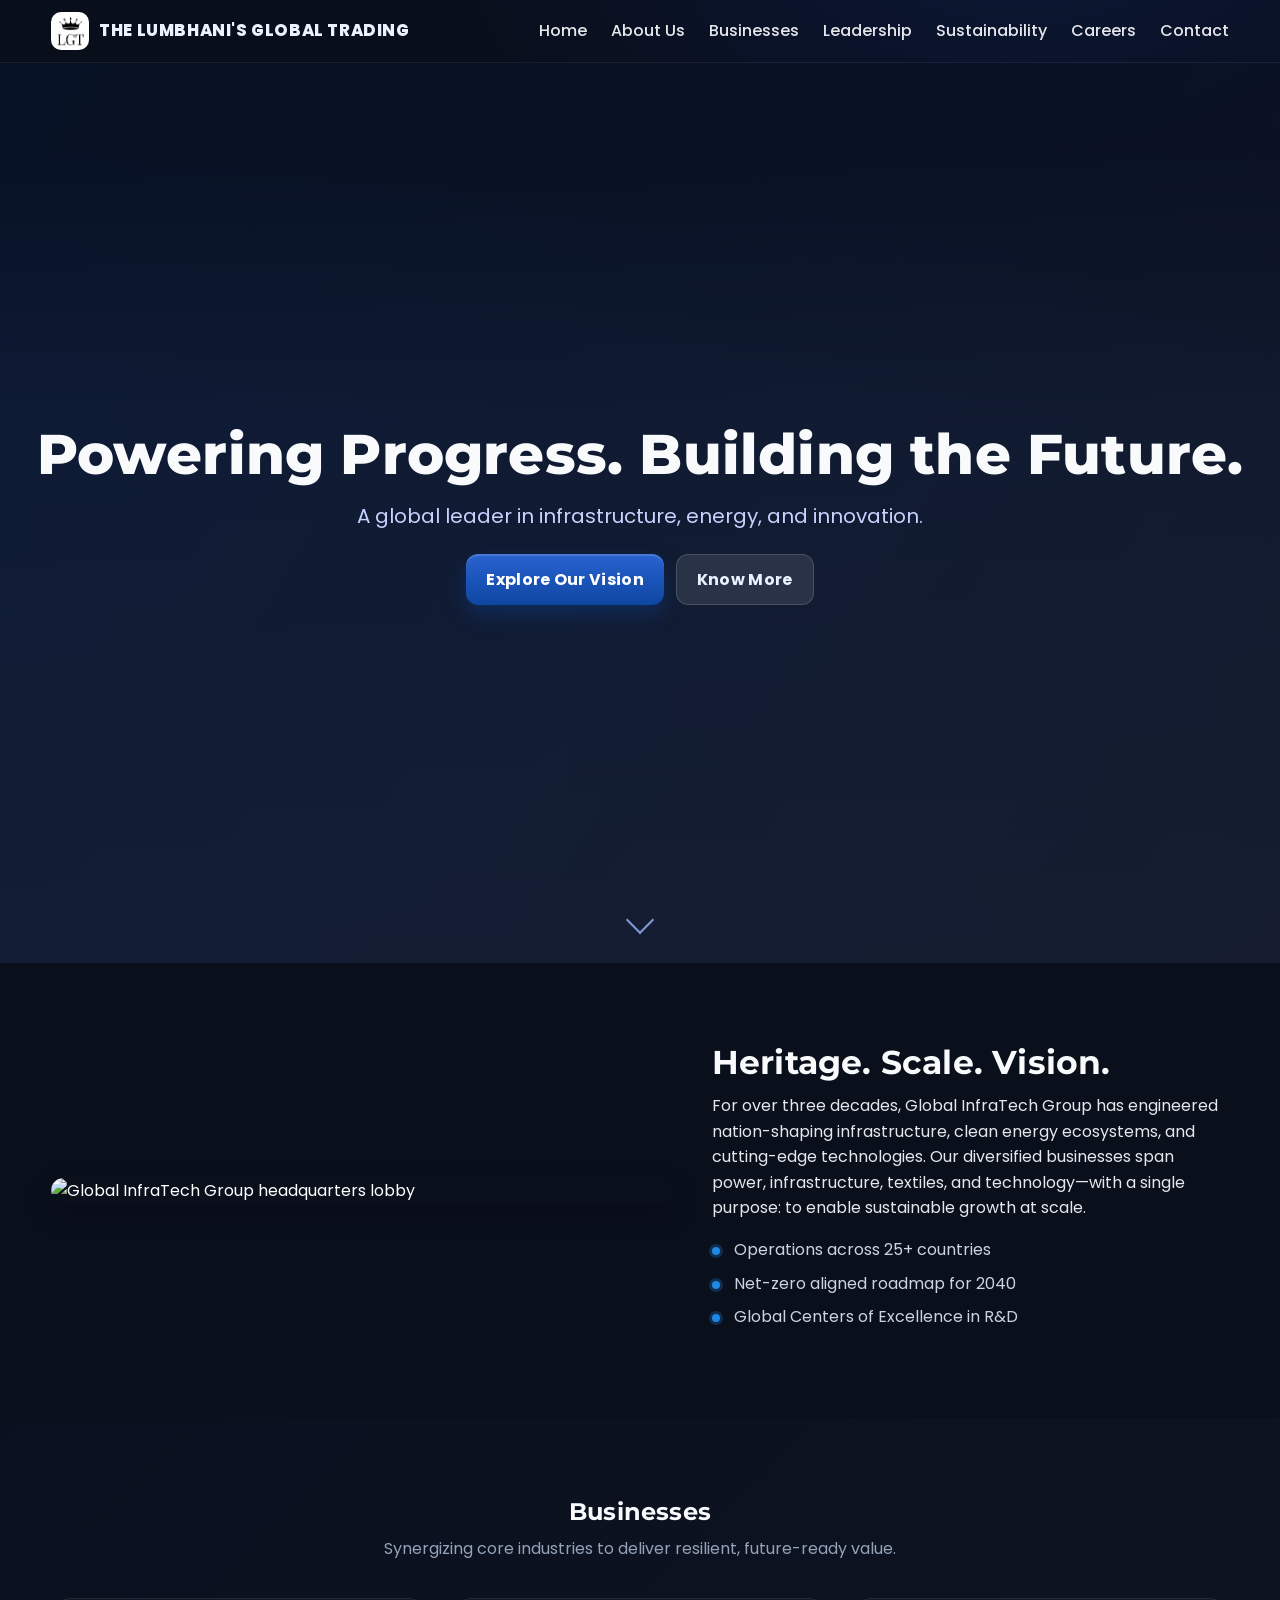
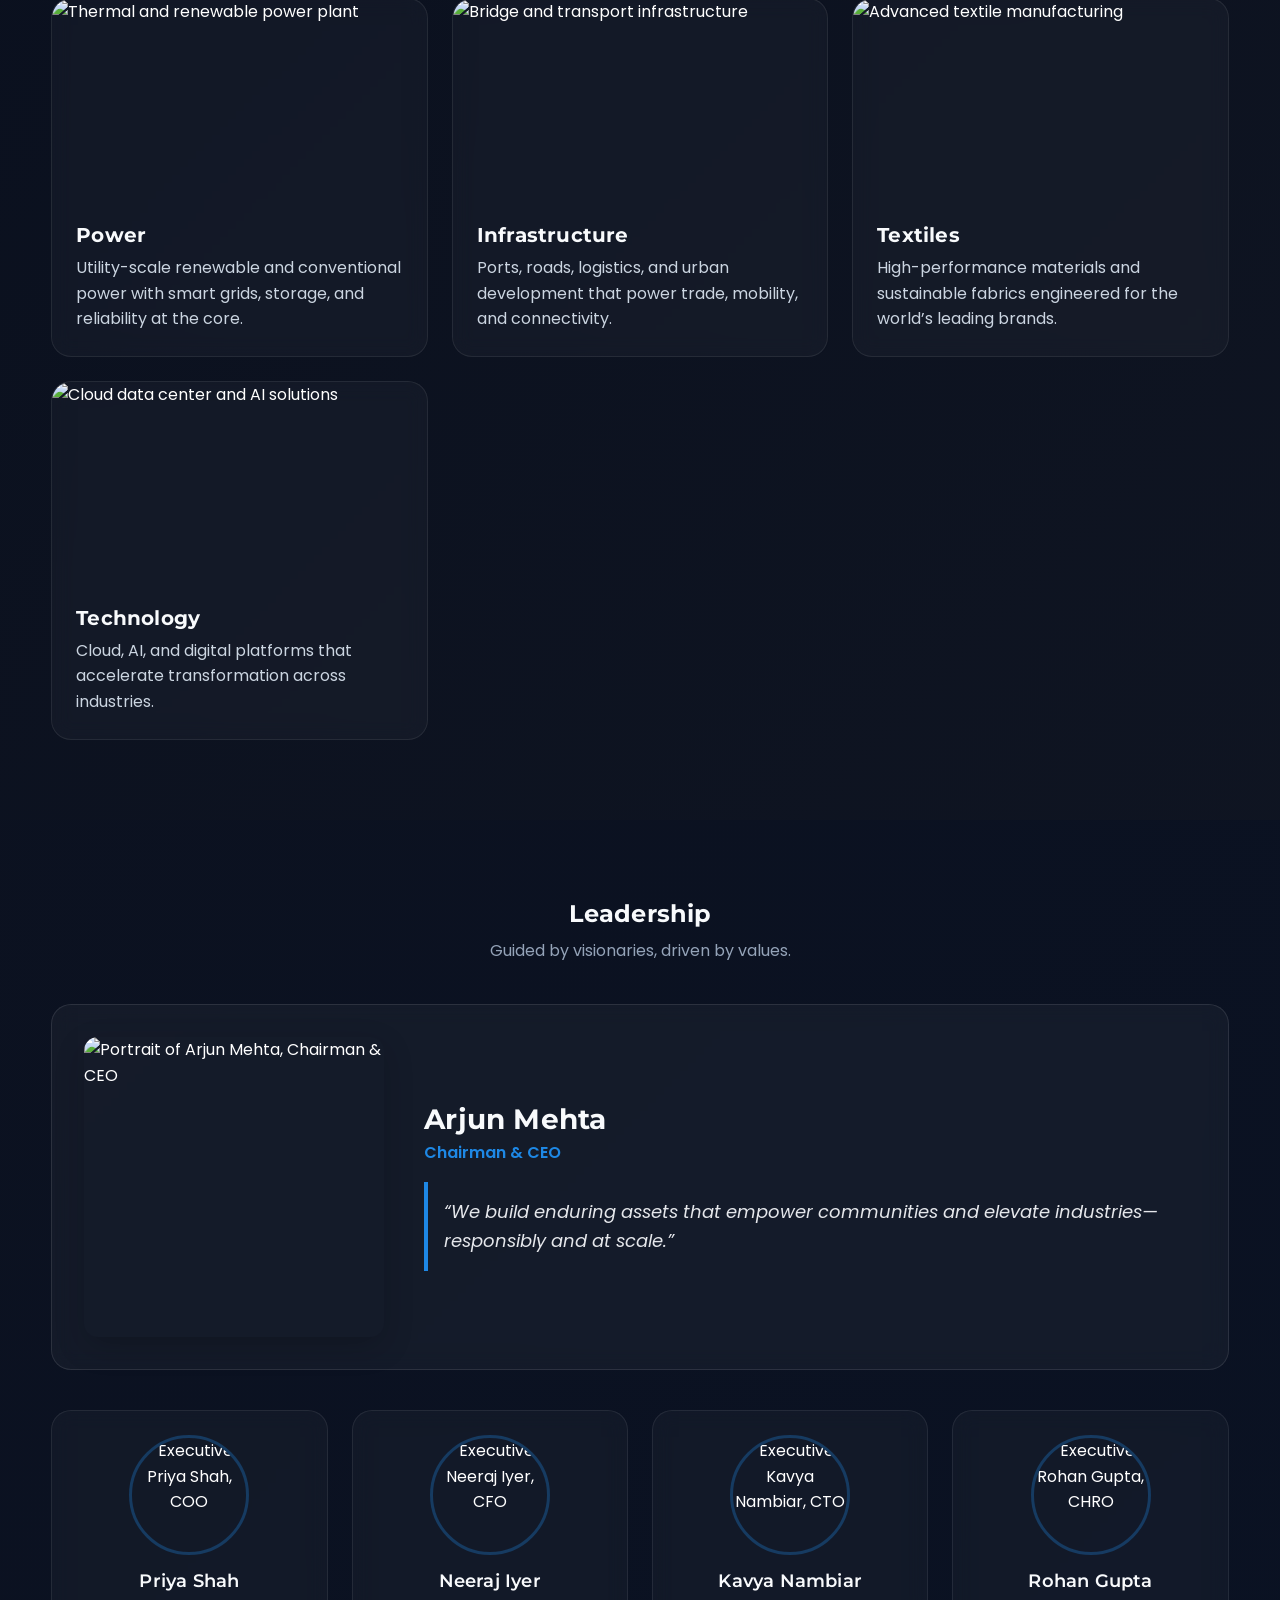
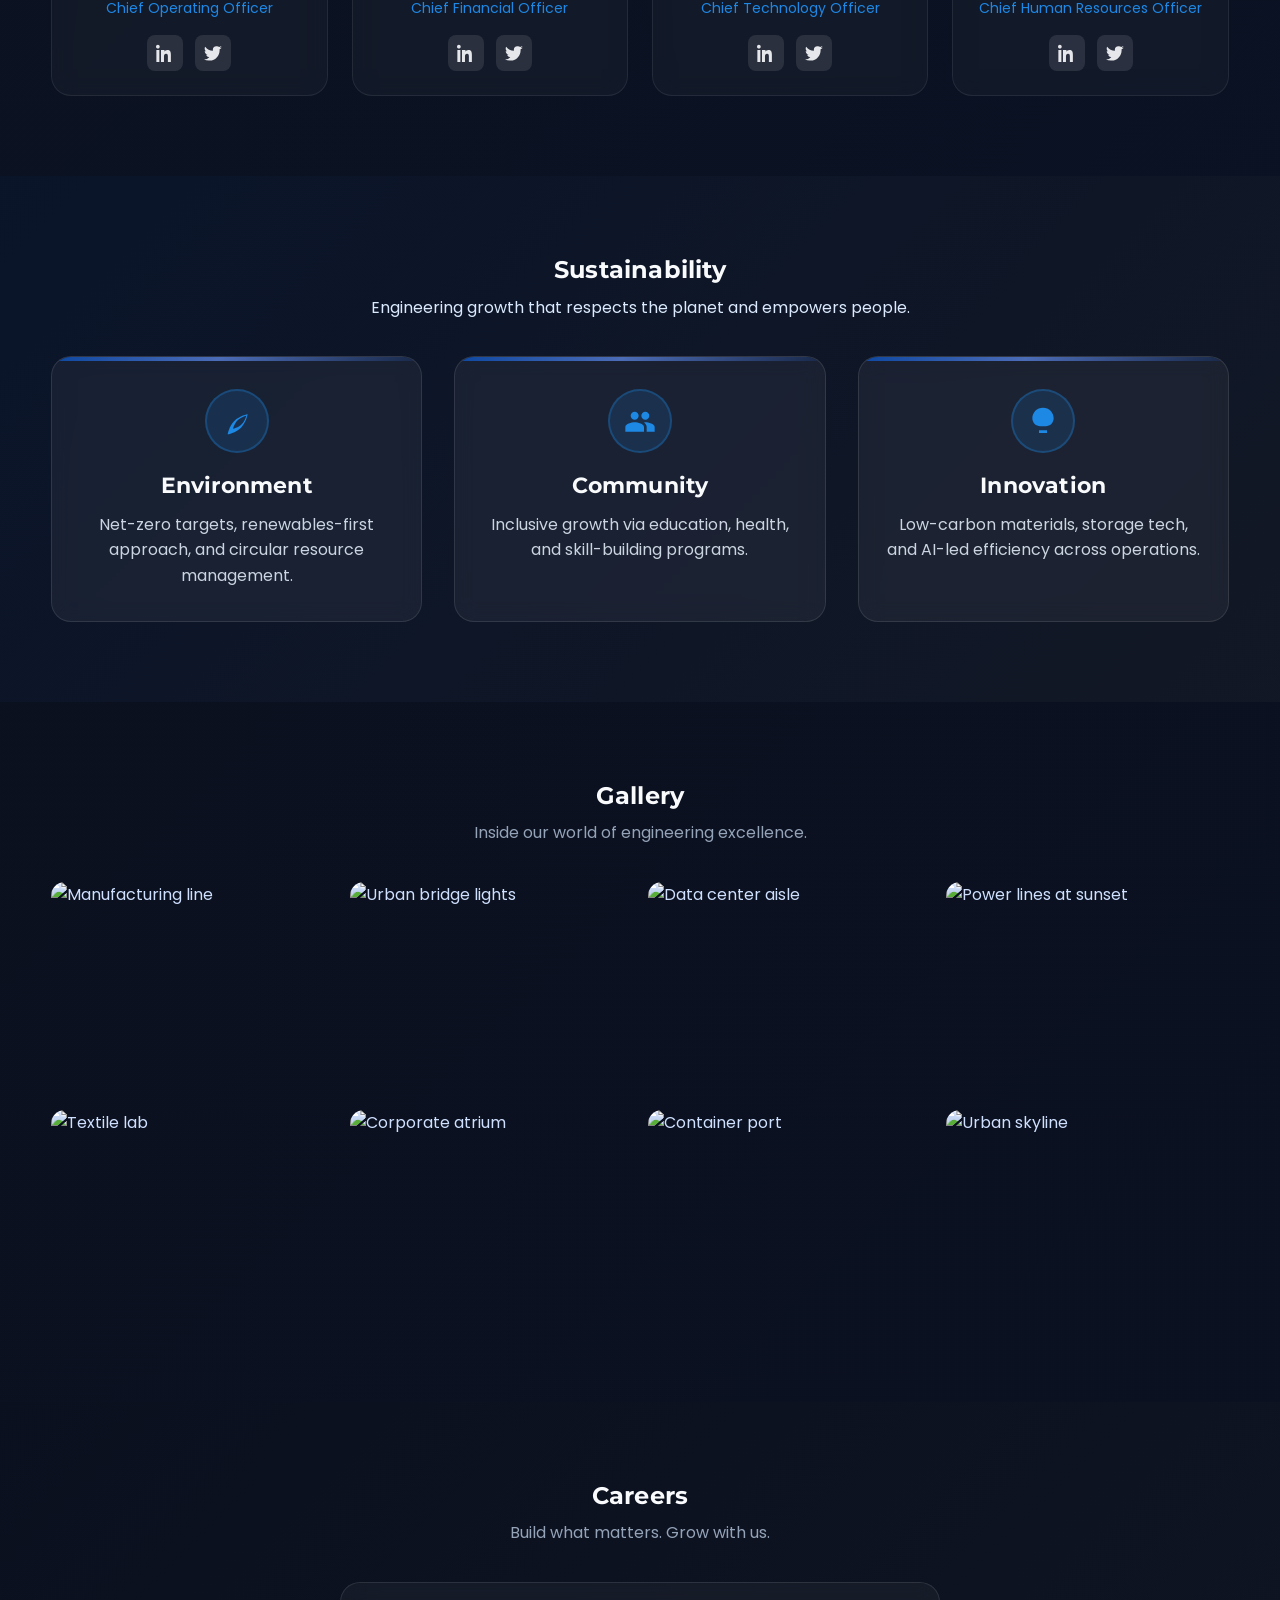
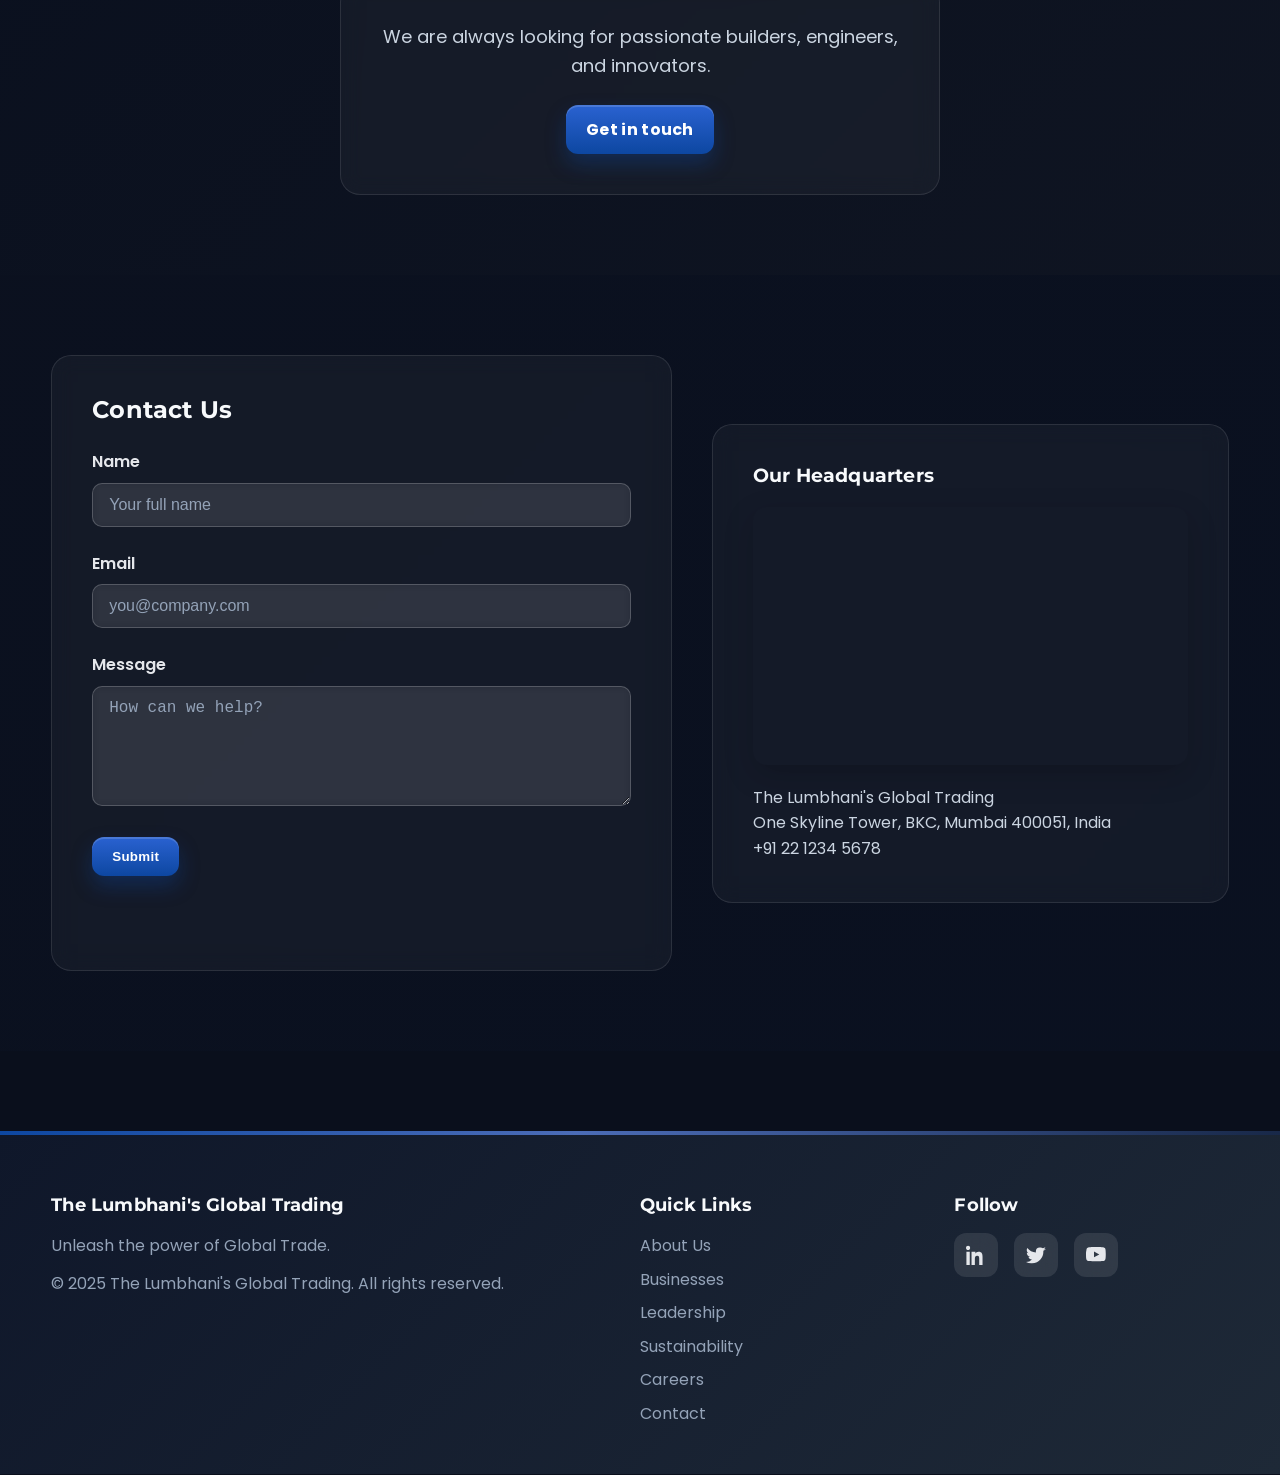
==== index.html @ 4dbe5778 "jatin" ====
<!DOCTYPE html>
<html lang="en">
<head>
  <!-- Meta & SEO -->
  <meta charset="utf-8" />
  <meta name="viewport" content="width=device-width,initial-scale=1" />
  <title>The Lumbhani's Global Trading | Unleash the power of Global Trade</title>
  <meta name="description" content="The Lumbhani's Global Trading is a leader in energy, textiles, and technology—powering progress and building the future with sustainable innovation." />
  <meta name="keywords" content="Energy, Power, Technology, Textiles, Sustainability, Leadership, Careers, Conglomerate" />
  <meta name="author" content="Global InfraTech Group" />
  <meta name="theme-color" content="#0d47a1" />
  <meta name="robots" content="index,follow" />

  <!-- Open Graph -->
  <meta property="og:title" content="Global InfraTech Group" />
  <meta property="og:description" content="A global leader in infrastructure, energy, and innovation." />
  <meta property="og:type" content="website" />
  <meta property="og:url" content="https://www.globalinfratech.example" />
  <meta property="og:image" content="https://images.unsplash.com/photo-1500530855697-b586d89ba3ee?auto=format&fit=crop&w=1400&q=80" />

  <!-- Twitter -->
  <meta name="twitter:card" content="summary_large_image" />
  <meta name="twitter:title" content="Global InfraTech Group" />
  <meta name="twitter:description" content="A global leader in infrastructure, energy, and innovation." />
  <meta name="twitter:image" content="https://images.unsplash.com/photo-1500530855697-b586d89ba3ee?auto=format&fit=crop&w=1400&q=80" />

  <link rel="canonical" href="https://www.globalinfratech.example" />

  <link rel="shortcut icon" href="favicon.jpg" type="image/jpg">

  <!-- Fonts -->
  <link rel="preconnect" href="https://fonts.googleapis.com" crossorigin />
  <link rel="preconnect" href="https://fonts.gstatic.com" crossorigin />
  <link href="https://fonts.googleapis.com/css2?family=Montserrat:wght@300;400;600;700;800&family=Poppins:wght@300;400;500;600&display=swap" rel="stylesheet" />

  <!-- AOS (Animate On Scroll) -->
  <link href="https://unpkg.com/aos@2.3.4/dist/aos.css" rel="stylesheet" />

  <!-- Styles -->
  <link rel="stylesheet" href="styles.css" />
</head>

<body>
  <!-- Skip link for accessibility -->
  <a class="skip-link" href="#main">Skip to main content</a>

  <!-- Preloader -->
  <div id="preloader" aria-hidden="true" role="status">
    <div class="spinner" aria-label="Loading"></div>
    <p class="loading-text">Preparing your experience...</p>
  </div>

  <!-- Header / Navbar -->
  <header id="header" class="site-header" aria-label="Primary">
    <div class="nav-container">
      <a href="#home" class="brand" aria-label="Global InfraTech Group Home">
        <img src="favicon.jpg" alt="LGT" class="brand-logo" aria-hidden="true" />
        <span class="brand-text">The Lumbhani's Global Trading</span>
      </a>

      <button id="navToggle" class="nav-toggle" aria-label="Open navigation" aria-controls="primaryNav" aria-expanded="false">
        <span class="bar" aria-hidden="true"></span>
        <span class="bar" aria-hidden="true"></span>
        <span class="bar" aria-hidden="true"></span>
      </button>

      <nav id="primaryNav" class="nav-links" role="navigation" aria-label="Primary navigation">
        <a href="#home" aria-current="page">Home</a>
        <a href="#about">About Us</a>
        <a href="#businesses">Businesses</a>
        <a href="#leadership">Leadership</a>
        <a href="#sustainability">Sustainability</a>
        <a href="#careers">Careers</a>
        <a href="#contact">Contact</a>
      </nav>
    </div>
  </header>

  <main id="main">
    <!-- Hero Section -->
    <section id="home" class="section hero" aria-label="Hero">
      <div class="hero-media" data-parallax data-parallax-speed="0.2">
        <!-- Background video with poster fallback -->
        <video class="hero-video" autoplay muted loop playsinline preload="metadata" poster="https://images.unsplash.com/photo-1500530855697-b586d89ba3ee?auto=format&fit=crop&w=1600&q=80">
          <source src="https://assets.mixkit.co/videos/download/mixkit-industrial-area-on-the-river-4671.mp4" type="video/mp4" />
          <!-- Fallback image if video not supported -->
          <img src="https://images.unsplash.com/photo-1500530855697-b586d89ba3ee?auto=format&fit=crop&w=1600&q=80" alt="Modern industrial infrastructure" />
        </video>
        <div class="overlay-gradient" aria-hidden="true"></div>
      </div>
      <div class="hero-content" data-aos="fade-up" data-aos-duration="900" data-aos-delay="150">
        <h1>Powering Progress. Building the Future.</h1>
        <p>A global leader in infrastructure, energy, and innovation.</p>
        <div class="cta-group">
          <a href="#about" class="btn btn-primary">Explore Our Vision</a>
          <a href="#businesses" class="btn btn-ghost">Know More</a>
        </div>
      </div>
      <button class="scroll-indicator" aria-label="Scroll to About" onclick="document.querySelector('#about').scrollIntoView({behavior:'smooth'})">
        <span class="chevron" aria-hidden="true"></span>
      </button>
    </section>

    <!-- About Section -->
    <section id="about" class="section about">
      <div class="container two-col">
        <div class="about-media" data-aos="fade-right" data-aos-duration="800">
          <img src="https://images.unsplash.com/photo-1520607162513-77705c0f0d4a?auto=format&fit=crop&w=1400&q=80" alt="Global InfraTech Group headquarters lobby" loading="lazy" decoding="async" />
        </div>
        <div class="about-content" data-aos="fade-left" data-aos-duration="800">
          <h2>Heritage. Scale. Vision.</h2>
          <p>
            For over three decades, Global InfraTech Group has engineered nation-shaping infrastructure, clean energy ecosystems, and cutting-edge technologies. Our diversified businesses span power, infrastructure, textiles, and technology—with a single purpose: to enable sustainable growth at scale.
          </p>
          <ul class="about-highlights">
            <li>Operations across 25+ countries</li>
            <li>Net-zero aligned roadmap for 2040</li>
            <li>Global Centers of Excellence in R&D</li>
          </ul>
        </div>
      </div>
    </section>

    <!-- Businesses Section -->
    <section id="businesses" class="section businesses">
      <div class="container">
        <div class="section-header" data-aos="fade-up">
          <h2>Businesses</h2>
          <p>Synergizing core industries to deliver resilient, future-ready value.</p>
        </div>

        <div class="cards">
          <!-- Power -->
          <article class="card" data-aos="fade-up" data-aos-delay="50">
            <img src="https://images.unsplash.com/photo-1509395176047-4a66953fd231?auto=format&fit=crop&w=900&q=80" alt="Thermal and renewable power plant" loading="lazy" decoding="async" />
            <div class="card-content">
              <h3>Power</h3>
              <p>Utility-scale renewable and conventional power with smart grids, storage, and reliability at the core.</p>
            </div>
          </article>

          <!-- Infrastructure -->
          <article class="card" data-aos="fade-up" data-aos-delay="100">
            <img src="https://images.unsplash.com/photo-1500530855697-b586d89ba3ee?auto=format&fit=crop&w=900&q=80" alt="Bridge and transport infrastructure" loading="lazy" decoding="async" />
            <div class="card-content">
              <h3>Infrastructure</h3>
              <p>Ports, roads, logistics, and urban development that power trade, mobility, and connectivity.</p>
            </div>
          </article>

          <!-- Textiles -->
          <article class="card" data-aos="fade-up" data-aos-delay="150">
            <img src="https://images.unsplash.com/photo-1512436991641-6745cdb1723f?auto=format&fit=crop&w=900&q=80" alt="Advanced textile manufacturing" loading="lazy" decoding="async" />
            <div class="card-content">
              <h3>Textiles</h3>
              <p>High-performance materials and sustainable fabrics engineered for the world’s leading brands.</p>
            </div>
          </article>

          <!-- Technology -->
          <article class="card" data-aos="fade-up" data-aos-delay="200">
            <img src="https://images.unsplash.com/photo-1518779578993-ec3579fee39f?auto=format&fit=crop&w=900&q=80" alt="Cloud data center and AI solutions" loading="lazy" decoding="async" />
            <div class="card-content">
              <h3>Technology</h3>
              <p>Cloud, AI, and digital platforms that accelerate transformation across industries.</p>
            </div>
          </article>
        </div>
      </div>
    </section>

    <!-- Leadership Section -->
    <section id="leadership" class="section leadership">
      <div class="container">
        <div class="section-header" data-aos="fade-up">
          <h2>Leadership</h2>
          <p>Guided by visionaries, driven by values.</p>
        </div>

        <div class="ceo" data-aos="fade-up" data-aos-duration="900">
          <img src="https://images.unsplash.com/photo-1607746882042-944635dfe10e?auto=format&fit=crop&w=900&q=80" alt="Portrait of Arjun Mehta, Chairman & CEO" loading="lazy" decoding="async" />
          <div class="ceo-content">
            <h3>Arjun Mehta</h3>
            <p class="title">Chairman & CEO</p>
            <blockquote>“We build enduring assets that empower communities and elevate industries—responsibly and at scale.”</blockquote>
          </div>
        </div>

        <div class="executives">
          <!-- Executive cards -->
          <div class="exec" data-aos="zoom-in" data-aos-delay="50">
            <img src="https://images.unsplash.com/photo-1544006659-f0b21884ce1d?auto=format&fit=crop&w=600&q=80" alt="Executive: Priya Shah, COO" loading="lazy" decoding="async" />
            <h4>Priya Shah</h4>
            <p>Chief Operating Officer</p>
            <div class="exec-social">
              <a href="#" aria-label="LinkedIn of Priya Shah" title="LinkedIn">
                <svg viewBox="0 0 24 24" aria-hidden="true"><path d="M4.98 3.5C4.98 4.88 3.87 6 2.5 6S0 4.88 0 3.5 1.12 1 2.5 1s2.48 1.12 2.48 2.5zM.5 8h4V24h-4V8zm7 0h3.8v2.2h.05c.53-1 1.82-2.2 3.75-2.2 4 0 4.74 2.63 4.74 6V24h-4v-7.1c0-1.7 0-3.9-2.4-3.9-2.4 0-2.8 1.9-2.8 3.8V24h-4V8z"></path></svg>
              </a>
              <a href="#" aria-label="Twitter of Priya Shah" title="Twitter">
                <svg viewBox="0 0 24 24" aria-hidden="true"><path d="M24 4.6a9.7 9.7 0 0 1-2.8.8 4.8 4.8 0 0 0 2.1-2.6 9.6 9.6 0 0 1-3 1.2A4.8 4.8 0 0 0 16.6 3a4.8 4.8 0 0 0-4.8 4.8c0 .4 0 .8.1 1.1A13.5 13.5 0 0 1 1.6 3.6a4.8 4.8 0 0 0-.7 2.4c0 1.7.9 3.1 2.2 4a4.8 4.8 0 0 1-2.1-.6v.1c0 2.3 1.7 4.2 3.8 4.6a4.8 4.8 0 0 1-2.1.1 4.8 4.8 0 0 0 4.4 3.3A9.6 9.6 0 0 1 0 20.5 13.6 13.6 0 0 0 7.3 22c8.7 0 13.5-7.2 13.5-13.5V7A9.5 9.5 0 0 0 24 4.6z"></path></svg>
              </a>
            </div>
          </div>

          <div class="exec" data-aos="zoom-in" data-aos-delay="100">
            <img src="https://images.unsplash.com/photo-1544723795-3fb6469f5b39?auto=format&fit=crop&w=600&q=80" alt="Executive: Neeraj Iyer, CFO" loading="lazy" decoding="async" />
            <h4>Neeraj Iyer</h4>
            <p>Chief Financial Officer</p>
            <div class="exec-social">
              <a href="#" aria-label="LinkedIn of Neeraj Iyer" title="LinkedIn">
                <svg viewBox="0 0 24 24" aria-hidden="true"><path d="M4.98 3.5C4.98 4.88 3.87 6 2.5 6S0 4.88 0 3.5 1.12 1 2.5 1s2.48 1.12 2.48 2.5zM.5 8h4V24h-4V8zm7 0h3.8v2.2h.05c.53-1 1.82-2.2 3.75-2.2 4 0 4.74 2.63 4.74 6V24h-4v-7.1c0-1.7 0-3.9-2.4-3.9-2.4 0-2.8 1.9-2.8 3.8V24h-4V8z"></path></svg>
              </a>
              <a href="#" aria-label="Twitter of Neeraj Iyer" title="Twitter">
                <svg viewBox="0 0 24 24" aria-hidden="true"><path d="M24 4.6a9.7 9.7 0 0 1-2.8.8 4.8 4.8 0 0 0 2.1-2.6 9.6 9.6 0 0 1-3 1.2A4.8 4.8 0 0 0 16.6 3a4.8 4.8 0 0 0-4.8 4.8c0 .4 0 .8.1 1.1A13.5 13.5 0 0 1 1.6 3.6a4.8 4.8 0 0 0-.7 2.4c0 1.7.9 3.1 2.2 4a4.8 4.8 0 0 1-2.1-.6v.1c0 2.3 1.7 4.2 3.8 4.6a4.8 4.8 0 0 1-2.1.1 4.8 4.8 0 0 0 4.4 3.3A9.6 9.6 0 0 1 0 20.5 13.6 13.6 0 0 0 7.3 22c8.7 0 13.5-7.2 13.5-13.5V7A9.5 9.5 0 0 0 24 4.6z"></path></svg>
              </a>
            </div>
          </div>

          <div class="exec" data-aos="zoom-in" data-aos-delay="150">
            <img src="https://images.unsplash.com/photo-1547425260-76bcadfb4f2c?auto=format&fit=crop&w=600&q=80" alt="Executive: Kavya Nambiar, CTO" loading="lazy" decoding="async" />
            <h4>Kavya Nambiar</h4>
            <p>Chief Technology Officer</p>
            <div class="exec-social">
              <a href="#" aria-label="LinkedIn of Kavya Nambiar" title="LinkedIn">
                <svg viewBox="0 0 24 24" aria-hidden="true"><path d="M4.98 3.5C4.98 4.88 3.87 6 2.5 6S0 4.88 0 3.5 1.12 1 2.5 1s2.48 1.12 2.48 2.5zM.5 8h4V24h-4V8zm7 0h3.8v2.2h.05c.53-1 1.82-2.2 3.75-2.2 4 0 4.74 2.63 4.74 6V24h-4v-7.1c0-1.7 0-3.9-2.4-3.9-2.4 0-2.8 1.9-2.8 3.8V24h-4V8z"></path></svg>
              </a>
              <a href="#" aria-label="Twitter of Kavya Nambiar" title="Twitter">
                <svg viewBox="0 0 24 24" aria-hidden="true"><path d="M24 4.6a9.7 9.7 0 0 1-2.8.8 4.8 4.8 0 0 0 2.1-2.6 9.6 9.6 0 0 1-3 1.2A4.8 4.8 0 0 0 16.6 3a4.8 4.8 0 0 0-4.8 4.8c0 .4 0 .8.1 1.1A13.5 13.5 0 0 1 1.6 3.6a4.8 4.8 0 0 0-.7 2.4c0 1.7.9 3.1 2.2 4a4.8 4.8 0 0 1-2.1-.6v.1c0 2.3 1.7 4.2 3.8 4.6a4.8 4.8 0 0 1-2.1.1 4.8 4.8 0 0 0 4.4 3.3A9.6 9.6 0 0 1 0 20.5 13.6 13.6 0 0 0 7.3 22c8.7 0 13.5-7.2 13.5-13.5V7A9.5 9.5 0 0 0 24 4.6z"></path></svg>
              </a>
            </div>
          </div>

          <div class="exec" data-aos="zoom-in" data-aos-delay="200">
            <img src="https://images.unsplash.com/photo-1544723795-3fb6469f5b39?auto=format&fit=crop&w=600&q=80" alt="Executive: Rohan Gupta, CHRO" loading="lazy" decoding="async" />
            <h4>Rohan Gupta</h4>
            <p>Chief Human Resources Officer</p>
            <div class="exec-social">
              <a href="#" aria-label="LinkedIn of Rohan Gupta" title="LinkedIn">
                <svg viewBox="0 0 24 24" aria-hidden="true"><path d="M4.98 3.5C4.98 4.88 3.87 6 2.5 6S0 4.88 0 3.5 1.12 1 2.5 1s2.48 1.12 2.48 2.5zM.5 8h4V24h-4V8zm7 0h3.8v2.2h.05c.53-1 1.82-2.2 3.75-2.2 4 0 4.74 2.63 4.74 6V24h-4v-7.1c0-1.7 0-3.9-2.4-3.9-2.4 0-2.8 1.9-2.8 3.8V24h-4V8z"></path></svg>
              </a>
              <a href="#" aria-label="Twitter of Rohan Gupta" title="Twitter">
                <svg viewBox="0 0 24 24" aria-hidden="true"><path d="M24 4.6a9.7 9.7 0 0 1-2.8.8 4.8 4.8 0 0 0 2.1-2.6 9.6 9.6 0 0 1-3 1.2A4.8 4.8 0 0 0 16.6 3a4.8 4.8 0 0 0-4.8 4.8c0 .4 0 .8.1 1.1A13.5 13.5 0 0 1 1.6 3.6a4.8 4.8 0 0 0-.7 2.4c0 1.7.9 3.1 2.2 4a4.8 4.8 0 0 1-2.1-.6v.1c0 2.3 1.7 4.2 3.8 4.6a4.8 4.8 0 0 1-2.1.1 4.8 4.8 0 0 0 4.4 3.3A9.6 9.6 0 0 1 0 20.5 13.6 13.6 0 0 0 7.3 22c8.7 0 13.5-7.2 13.5-13.5V7A9.5 9.5 0 0 0 24 4.6z"></path></svg>
              </a>
            </div>
          </div>
        </div>
      </div>
    </section>

    <!-- Sustainability Section -->
    <section id="sustainability" class="section sustainability" aria-labelledby="sustainabilityTitle">
      <div class="container">
        <div class="section-header light" data-aos="fade-up">
          <h2 id="sustainabilityTitle">Sustainability</h2>
          <p>Engineering growth that respects the planet and empowers people.</p>
        </div>

        <div class="sust-grid">
          <div class="sust-item" data-aos="fade-up" data-aos-delay="50">
            <div class="icon" aria-hidden="true">
              <!-- Leaf icon -->
              <svg viewBox="0 0 24 24"><path d="M5 22s6-1 10-5 5-10 5-10-6 1-10 5-5 10-5 10zm7.5-10.5c2.5-2.5 6.5-3.5 6.5-3.5s-1 4-3.5 6.5-6.5 3.5-6.5 3.5 1-4 3.5-6.5z"/></svg>
            </div>
            <h3>Environment</h3>
            <p>Net-zero targets, renewables-first approach, and circular resource management.</p>
          </div>

          <div class="sust-item" data-aos="fade-up" data-aos-delay="100">
            <div class="icon" aria-hidden="true">
              <!-- Community icon -->
              <svg viewBox="0 0 24 24"><path d="M16 11c1.66 0 2.99-1.34 2.99-3S17.66 5 16 5s-3 1.34-3 3 1.34 3 3 3zm-8 0c1.66 0 2.99-1.34 2.99-3S9.66 5 8 5 5 6.34 5 8s1.34 3 3 3zm0 2c-2.33 0-7 1.17-7 3.5V20h14v-3.5C15 14.17 10.33 13 8 13zm8 0c-.29 0-.62.02-.97.05 1.16.84 1.97 1.99 1.97 3.45V20h6v-3.5c0-2.33-4.67-3.5-7-3.5z"/></svg>
            </div>
            <h3>Community</h3>
            <p>Inclusive growth via education, health, and skill-building programs.</p>
          </div>

          <div class="sust-item" data-aos="fade-up" data-aos-delay="150">
            <div class="icon" aria-hidden="true">
              <!-- Innovation icon -->
              <svg viewBox="0 0 24 24"><path d="M9 21h6v-2H9v2zm3-19C7.48 2 4 5.48 4 10c0 3.31 2.69 6 6 6h4c3.31 0 6-2.69 6-6 0-4.52-3.48-8-8-8z"/></svg>
            </div>
            <h3>Innovation</h3>
            <p>Low-carbon materials, storage tech, and AI-led efficiency across operations.</p>
          </div>
        </div>
      </div>
      <div class="sust-parallax" data-parallax data-parallax-speed="0.15" aria-hidden="true"></div>
    </section>

    <!-- Gallery Section -->
    <section id="gallery" class="section gallery">
      <div class="container">
        <div class="section-header" data-aos="fade-up">
          <h2>Gallery</h2>
          <p>Inside our world of engineering excellence.</p>
        </div>

        <div class="gallery-grid">
          <!-- 8 gallery images -->
          <a href="https://images.unsplash.com/photo-1469474968028-56623f02e42e?auto=format&fit=crop&w=1800&q=80" class="gallery-item" data-caption="High-precision manufacturing line" data-aos="zoom-in">
            <img src="https://images.unsplash.com/photo-1469474968028-56623f02e42e?auto=format&fit=crop&w=600&q=60" alt="Manufacturing line" loading="lazy" decoding="async" />
          </a>
          <a href="https://images.unsplash.com/photo-1505735454190-8f129e7579f2?auto=format&fit=crop&w=1800&q=80" class="gallery-item" data-caption="Urban infrastructure by night" data-aos="zoom-in" data-aos-delay="50">
            <img src="https://images.unsplash.com/photo-1505735454190-8f129e7579f2?auto=format&fit=crop&w=600&q=60" alt="Urban bridge lights" loading="lazy" decoding="async" />
          </a>
          <a href="https://images.unsplash.com/photo-1497215842964-222b430dc094?auto=format&fit=crop&w=1800&q=80" class="gallery-item" data-caption="Data center and cloud operations" data-aos="zoom-in" data-aos-delay="100">
            <img src="https://images.unsplash.com/photo-1497215842964-222b430dc094?auto=format&fit=crop&w=600&q=60" alt="Data center aisle" loading="lazy" decoding="async" />
          </a>
          <a href="https://images.unsplash.com/photo-1504198458649-3128b932f49b?auto=format&fit=crop&w=1800&q=80" class="gallery-item" data-caption="Power transmission at scale" data-aos="zoom-in" data-aos-delay="150">
            <img src="https://images.unsplash.com/photo-1504198458649-3128b932f49b?auto=format&fit=crop&w=600&q=60" alt="Power lines at sunset" loading="lazy" decoding="async" />
          </a>
          <a href="https://images.unsplash.com/photo-1541976076758-347942db1970?auto=format&fit=crop&w=1800&q=80" class="gallery-item" data-caption="Textile innovation lab" data-aos="zoom-in" data-aos-delay="200">
            <img src="https://images.unsplash.com/photo-1541976076758-347942db1970?auto=format&fit=crop&w=600&q=60" alt="Textile lab" loading="lazy" decoding="async" />
          </a>
          <a href="https://images.unsplash.com/photo-1520607162513-77705c0f0d4a?auto=format&fit=crop&w=1800&q=80" class="gallery-item" data-caption="Corporate HQ atrium" data-aos="zoom-in" data-aos-delay="250">
            <img src="https://images.unsplash.com/photo-1520607162513-77705c0f0d4a?auto=format&fit=crop&w=600&q=60" alt="Corporate atrium" loading="lazy" decoding="async" />
          </a>
          <a href="https://images.unsplash.com/photo-1474403078171-7f199e9d4146?auto=format&fit=crop&w=1800&q=80" class="gallery-item" data-caption="Port logistics operations" data-aos="zoom-in" data-aos-delay="300">
            <img src="https://images.unsplash.com/photo-1474403078171-7f199e9d4146?auto=format&fit=crop&w=600&q=60" alt="Container port" loading="lazy" decoding="async" />
          </a>
          <a href="https://images.unsplash.com/photo-1463107971871-fbac9ddb920f?auto=format&fit=crop&w=1800&q=80" class="gallery-item" data-caption="Urban skyline we help power" data-aos="zoom-in" data-aos-delay="350">
            <img src="https://images.unsplash.com/photo-1463107971871-fbac9ddb920f?auto=format&fit=crop&w=600&q=60" alt="Urban skyline" loading="lazy" decoding="async" />
          </a>
        </div>
      </div>

      <!-- Lightbox overlay -->
      <div id="lightbox" class="lightbox" aria-modal="true" role="dialog" aria-label="Image preview" aria-hidden="true">
        <button class="lightbox-close" aria-label="Close preview">&times;</button>
        <img class="lightbox-img" alt="" />
        <p class="lightbox-caption"></p>
      </div>
    </section>

    <!-- Careers Section (anchor only for nav smooth scroll) -->
    <section id="careers" class="section careers">
      <div class="container">
        <div class="section-header" data-aos="fade-up">
          <h2>Careers</h2>
          <p>Build what matters. Grow with us.</p>
        </div>
        <div class="careers-cta" data-aos="fade-up" data-aos-delay="100">
          <p>We are always looking for passionate builders, engineers, and innovators.</p>
          <a class="btn btn-primary" href="#contact">Get in touch</a>
        </div>
      </div>
    </section>

    <!-- Contact Section -->
    <section id="contact" class="section contact">
      <div class="container two-col">
        <div class="contact-form" data-aos="fade-right">
          <h2>Contact Us</h2>
          <form id="contactForm" novalidate aria-labelledby="contactFormTitle">
            <div class="form-field">
              <label for="name">Name</label>
              <input id="name" name="name" type="text" placeholder="Your full name" required aria-required="true" />
              <span class="error" id="nameError" role="alert" aria-live="polite"></span>
            </div>
            <div class="form-field">
              <label for="email">Email</label>
              <input id="email" name="email" type="email" placeholder="you@company.com" required aria-required="true" />
              <span class="error" id="emailError" role="alert" aria-live="polite"></span>
            </div>
            <div class="form-field">
              <label for="message">Message</label>
              <textarea id="message" name="message" rows="5" placeholder="How can we help?" required aria-required="true"></textarea>
              <span class="error" id="messageError" role="alert" aria-live="polite"></span>
            </div>
            <button type="submit" class="btn btn-primary">Submit</button>
            <p id="formStatus" class="form-status" aria-live="polite"></p>
          </form>
        </div>

        <div class="map" data-aos="fade-left">
          <h3>Our Headquarters</h3>
          <div class="map-embed">
            <iframe title="Global InfraTech Group HQ Map" loading="lazy" referrerpolicy="no-referrer-when-downgrade"
              src="https://maps.google.com/maps?q=Mumbai&t=&z=12&ie=UTF8&iwloc=&output=embed"></iframe>
          </div>
          <address>
            The Lumbhani's Global Trading<br />
            One Skyline Tower, BKC, Mumbai 400051, India<br />
            +91 22 1234 5678
          </address>
        </div>
      </div>
    </section>
  </main>

  <!-- Footer -->
  <footer class="site-footer" role="contentinfo">
    <div class="footer-top-border" aria-hidden="true"></div>
    <div class="container footer-grid">
      <div class="footer-col">
        <h4>The Lumbhani's Global Trading</h4>
        <p>Unleash the power of Global Trade.</p>
        <p>&copy; 2025 The Lumbhani's Global Trading. All rights reserved.</p>
      </div>
      <div class="footer-col">
        <h4>Quick Links</h4>
        <ul class="footer-links">
          <li><a href="#about">About Us</a></li>
          <li><a href="#businesses">Businesses</a></li>
          <li><a href="#leadership">Leadership</a></li>
          <li><a href="#sustainability">Sustainability</a></li>
          <li><a href="#careers">Careers</a></li>
          <li><a href="#contact">Contact</a></li>
        </ul>
      </div>
      <div class="footer-col">
        <h4>Follow</h4>
        <div class="socials">
          <a href="#" aria-label="LinkedIn">
            <svg viewBox="0 0 24 24" aria-hidden="true"><path d="M4.98 3.5C4.98 4.88 3.87 6 2.5 6S0 4.88 0 3.5 1.12 1 2.5 1s2.48 1.12 2.48 2.5zM.5 8h4V24h-4V8zm7 0h3.8v2.2h.05c.53-1 1.82-2.2 3.75-2.2 4 0 4.74 2.63 4.74 6V24h-4v-7.1c0-1.7 0-3.9-2.4-3.9-2.4 0-2.8 1.9-2.8 3.8V24h-4V8z"></path></svg>
          </a>
          <a href="#" aria-label="Twitter">
            <svg viewBox="0 0 24 24" aria-hidden="true"><path d="M24 4.6a9.7 9.7 0 0 1-2.8.8 4.8 4.8 0 0 0 2.1-2.6 9.6 9.6 0 0 1-3 1.2A4.8 4.8 0 0 0 16.6 3a4.8 4.8 0 0 0-4.8 4.8c0 .4 0 .8.1 1.1A13.5 13.5 0 0 1 1.6 3.6a4.8 4.8 0 0 0-.7 2.4c0 1.7.9 3.1 2.2 4a4.8 4.8 0 0 1-2.1-.6v.1c0 2.3 1.7 4.2 3.8 4.6a4.8 4.8 0 0 1-2.1.1 4.8 4.8 0 0 0 4.4 3.3A9.6 9.6 0 0 1 0 20.5 13.6 13.6 0 0 0 7.3 22c8.7 0 13.5-7.2 13.5-13.5V7A9.5 9.5 0 0 0 24 4.6z"></path></svg>
          </a>
          <a href="#" aria-label="YouTube">
            <svg viewBox="0 0 24 24" aria-hidden="true"><path d="M23.5 6.2s-.2-1.7-.9-2.5c-.9-.9-1.9-.9-2.4-1C16.8 2.4 12 2.4 12 2.4h0s-4.8 0-8.2.3c-.5.1-1.5.1-2.4 1-.7.8-.9 2.5-.9 2.5S0 8.2 0 10.1v1.8c0 1.9.2 3.9.2 3.9s.2 1.7.9 2.5c.9.9 2.1.9 2.7 1 2 .2 8.2.3 8.2.3s4.8 0 8.2-.3c.5-.1 1.5-.1 2.4-1 .7-.8.9-2.5.9-2.5s.2-2 .2-3.9v-1.8c0-1.9-.2-3.9-.2-3.9zM9.6 14.7V7.9l6.4 3.4-6.4 3.4z"/></svg>
          </a>
        </div>
      </div>
    </div>

    <button id="toTop" class="to-top" aria-label="Scroll to top" title="Back to top">
      <svg viewBox="0 0 24 24" aria-hidden="true"><path d="M7 14l5-5 5 5z"/></svg>
    </button>
  </footer>

  <!-- Structured Data -->
  <script type="application/ld+json">
  {
    "@context": "https://schema.org",
    "@type": "Organization",
    "name": "Global InfraTech Group",
    "url": "https://www.globalinfratech.example",
    "logo": "https://images.unsplash.com/photo-1500530855697-b586d89ba3ee?auto=format&fit=crop&w=600&q=80",
    "sameAs": ["https://www.linkedin.com", "https://twitter.com", "https://www.youtube.com"],
    "description": "A global leader in infrastructure, energy, textiles, and technology.",
    "address": {
      "@type": "PostalAddress",
      "streetAddress": "One Skyline Tower, BKC",
      "addressLocality": "Mumbai",
      "postalCode": "400051",
      "addressCountry": "IN"
    },
    "contactPoint": {
      "@type": "ContactPoint",
      "contactType": "Customer Service",
      "telephone": "+91-22-1234-5678",
      "email": "info@globalinfratech.example"
    }
  }
  </script>

  <!-- AOS Script -->
  <script src="https://unpkg.com/aos@2.3.4/dist/aos.js" defer></script>
  <!-- Main JS -->
  <script src="script.js" defer></script>

  <noscript>
    <style>
      #preloader { display: none !important; }
      .aos-init, [data-aos] { opacity: 1 !important; transform: none !important; }
    </style>
    JavaScript is disabled. Some interactive features (animations, lightbox, smooth scrolling) will be limited.
  </noscript>
</body>
</html>
---- styles.css ----
/* ===========================
   Global Styles & Variables
   =========================== */
   :root {
    --primary: #0d47a1;            /* Royal blue */
    --primary-2: #1e88e5;          /* Accent blue */
    --dark: #0f172a;               /* Deep slate/dark */
    --dark-2: #1f2937;             /* Dark gray */
    --steel: #6c7a89;              /* Metallic steel */
    --silver: #c0c0c0;             /* Metallic silver */
    --muted: #94a3b8;
    --light: #ffffff;
    --bg: #0b1220;
    --gradient-1: linear-gradient(135deg, #0d47a1 0%, #4b6cb7 45%, #182848 100%);
    --gradient-2: linear-gradient(135deg, #0d47a1 0%, #6c7a89 100%);
    --success: #10b981;
    --error: #ef4444;
    --shadow-strong: 0 30px 60px rgba(0,0,0,.35);
    --shadow-soft: 0 10px 30px rgba(0,0,0,.18);
    --radius: 14px;
    --radius-sm: 10px;
    --radius-lg: 20px;
  }
  
  /* Reset & Base */
  *,
  *::before,
  *::after { box-sizing: border-box; }
  
  html { scroll-behavior: smooth; }
  
  body {
    margin: 0;
    font-family: "Poppins", "Montserrat", system-ui, -apple-system, Segoe UI, Roboto, "Helvetica Neue", Arial, "Noto Sans", "Apple Color Emoji", "Segoe UI Emoji", "Segoe UI Symbol";
    color: var(--light);
    background: radial-gradient(1200px 800px at 80% -100px, rgba(29,78,216,.2), transparent 50%), #0a0f1c;
    line-height: 1.6;
    overflow-x: hidden;
  }
  
  h1, h2, h3, h4, h5 {
    font-family: "Montserrat", "Poppins", sans-serif;
    margin: 0 0 10px;
    line-height: 1.2;
    letter-spacing: .2px;
    color: #f8fafc;
  }
  
  p { color: #e5e7eb; margin: 0 0 14px; }
  
  img, video { max-width: 100%; display: block; }
  
  a { color: #cfe0ff; text-decoration: none; }
  a:hover, a:focus { text-decoration: underline; }
  
  /* Accessibility: skip link */
  .skip-link {
    position: absolute; left: -999px; top: -999px;
    background: var(--primary);
    color: #fff; padding: 10px 14px; border-radius: 6px;
    z-index: 10000;
  }
  .skip-link:focus { left: 16px; top: 16px; outline: 3px solid #fff; }
  
  /* Containers */
  .container {
    width: min(1200px, 92%);
    margin: 0 auto;
  }
  
  .section {
    padding: 80px 0;
    position: relative;
    scroll-margin-top: 80px; /* account for sticky header */
  }
  
  .section-header {
    text-align: center;
    margin-bottom: 36px;
  }
  .section-header p { color: var(--muted); }
  .section-header.light p { color: #dbeafe; }
  
  /* ===========================
     Preloader
     =========================== */
  #preloader {
    position: fixed; inset: 0;
    background: #0a0f1c;
    display: grid; place-content: center;
    gap: 14px;
    z-index: 9999;
  }
  .spinner {
    width: 56px; height: 56px; border-radius: 50%;
    border: 4px solid rgba(255,255,255,.15);
    border-top-color: #86b7ff;
    animation: spin 1s linear infinite;
  }
  .loading-text { color: #cbd5e1; font-size: 14px; text-align: center; }
  #preloader.hide { animation: fadeOut .4s ease forwards; }
  @keyframes spin { to { transform: rotate(360deg); } }
  @keyframes fadeOut { to { opacity: 0; visibility: hidden; } }
  
  /* ===========================
     Header / Navbar
     =========================== */
  .site-header {
    position: sticky; top: 0; z-index: 1000;
    backdrop-filter: blur(0px);
    background: rgba(10, 15, 28, 0.28);
    border-bottom: 1px solid rgba(255,255,255,.06);
    transition: backdrop-filter .35s ease, background .35s ease, box-shadow .35s ease;
  }
  .site-header.scrolled {
    backdrop-filter: blur(10px);
    background: rgba(10, 15, 28, 0.72);
    box-shadow: 0 10px 30px rgba(0,0,0,.35);
  }
  .nav-container {
    display: flex; align-items: center; justify-content: space-between;
    width: min(1200px, 92%);
    margin: 0 auto; padding: 12px 0;
  }
  .brand {
    display: inline-flex; align-items: center; gap: 10px;
    font-weight: 800; letter-spacing: .6px;
  }
  .brand-logo {
    width: 38px; height: 38px; border-radius: 10px;
  }
  .brand-text { color: #eaf2ff; font-size: 16.5px; text-transform: uppercase; }
  
  .nav-links {
    display: flex; align-items: center; gap: 24px;
  }
  .nav-links a {
    color: #e5e7eb; text-decoration: none; font-weight: 500; position: relative;
  }
  .nav-links a::after {
    content: ""; position: absolute; left: 0; bottom: -6px; height: 2px; width: 0%;
    background: var(--primary-2); transition: width .25s ease;
  }
  .nav-links a:hover::after, .nav-links a:focus::after { width: 100%; }
  
  /* Mobile nav toggle */
  .nav-toggle {
    display: none;
    background: none; border: none; cursor: pointer;
    width: 44px; height: 44px; border-radius: 8px;
  }
  .nav-toggle .bar {
    display: block; width: 24px; height: 2px; margin: 5px auto;
    background: #e2e8f0; transition: transform .25s, opacity .25s;
  }
  
  /* Mobile Nav */
  @media (max-width: 960px) {
    .nav-toggle { display: block; }
    .nav-links {
      position: fixed; inset: 0 0 0 35%;
      background: rgba(10,15,28,.96);
      box-shadow: var(--shadow-strong);
      transform: translateX(100%);
      transition: transform .35s ease;
      display: grid; align-content: start; gap: 20px;
      padding: 100px 30px;
    }
    .nav-links a { font-size: 18px; }
    .site-header.nav-open .nav-links { transform: translateX(0%); }
    .site-header.nav-open .nav-toggle .bar:nth-child(1) { transform: translateY(7px) rotate(45deg); }
    .site-header.nav-open .nav-toggle .bar:nth-child(2) { opacity: 0; }
    .site-header.nav-open .nav-toggle .bar:nth-child(3) { transform: translateY(-7px) rotate(-45deg); }
  }
  
  /* ===========================
     Buttons
     =========================== */
  .btn {
    display: inline-flex; align-items: center; justify-content: center;
    gap: 8px; padding: 12px 20px; border-radius: 12px;
    font-weight: 700; letter-spacing: .3px;
    border: 0; cursor: pointer; text-decoration: none;
    transition: transform .15s ease, box-shadow .25s ease, background .25s ease;
  }
  .btn-primary {
    background: linear-gradient(180deg, #2a62d1, #0d47a1);
    color: #fff;
    box-shadow: 0 10px 20px rgba(13,71,161,.35), inset 0 2px 0 rgba(255,255,255,.15);
  }
  .btn-primary:hover { transform: translateY(-2px); box-shadow: 0 16px 26px rgba(13,71,161,.45); }
  .btn-ghost {
    background: rgba(255,255,255,.1);
    color: #eaf2ff;
    border: 1px solid rgba(255,255,255,.15);
  }
  .btn-ghost:hover { background: rgba(255,255,255,.18); }
  
  /* ===========================
     Hero
     =========================== */
  .hero {
    padding: 0; min-height: 100svh; display: grid; place-items: center;
    position: relative; overflow: hidden;
  }
  .hero-media { position: absolute; inset: 0; overflow: hidden; }
  .hero-video {
    position: absolute; min-width: 100%; min-height: 100%;
    width: auto; height: auto; object-fit: cover; object-position: center;
    filter: grayscale(.1) contrast(1.1);
  }
  .overlay-gradient {
    position: absolute; inset: 0;
    background: linear-gradient(180deg, rgba(7,14,29,.82) 10%, rgba(15,24,46,.7) 40%, rgba(20,28,48,.75) 100%),
                linear-gradient(120deg, rgba(13,71,161,.35), rgba(108,122,137,.15));
  }
  .hero-content {
    position: relative; z-index: 2; text-align: center; padding: 0 16px;
  }
  .hero h1 { font-size: clamp(28px, 4.5vw, 56px); font-weight: 800; margin-bottom: 12px; }
  .hero p { font-size: clamp(16px, 2vw, 20px); color: #c7d2fe; margin-bottom: 22px; }
  .hero .cta-group { display: inline-flex; gap: 12px; flex-wrap: wrap; }
  .scroll-indicator {
    position: absolute; bottom: 20px; left: 50%; transform: translateX(-50%);
    background: none; border: 0; cursor: pointer; padding: 10px; opacity: .8;
  }
  .scroll-indicator .chevron {
    display: inline-block; width: 20px; height: 20px; border-right: 2px solid #9db9ff; border-bottom: 2px solid #9db9ff;
    transform: rotate(45deg); animation: bob 1.8s infinite;
  }
  @keyframes bob { 0%,100%{ transform: translateY(0) rotate(45deg); } 50%{ transform: translateY(6px) rotate(45deg); } }
  
  /* ===========================
     About
     =========================== */
  .two-col {
    display: grid; grid-template-columns: 1.2fr 1fr; gap: 40px; align-items: center;
  }
  .about-media img {
    border-radius: var(--radius-lg);
    box-shadow: var(--shadow-soft);
  }
  .about-content h2 { font-size: clamp(24px, 2.6vw, 34px); margin-bottom: 10px; }
  .about-highlights { list-style: none; padding: 0; margin: 16px 0 0; color: #cbd5e1; }
  .about-highlights li { margin: 8px 0; position: relative; padding-left: 22px; }
  .about-highlights li::before {
    content: ""; position: absolute; left: 0; top: 10px; width: 8px; height: 8px; border-radius: 50%;
    background: var(--primary-2); box-shadow: 0 0 0 3px rgba(30,136,229,.25);
  }
  
  /* ===========================
     Businesses
     =========================== */
  .businesses { 
    background: linear-gradient(135deg, rgba(13,71,161,.02) 0%, rgba(108,122,137,.05) 100%);
  }
  
  .cards {
    display: grid;
    grid-template-columns: repeat(auto-fit, minmax(280px, 1fr));
    gap: 24px;
    margin-top: 24px;
  }
  
  .card {
    background: rgba(255,255,255,.03);
    border-radius: var(--radius-lg);
    overflow: hidden;
    border: 1px solid rgba(255,255,255,.08);
    transition: transform .25s ease, box-shadow .25s ease, border-color .25s ease;
    position: relative;
    backdrop-filter: blur(10px);
  }
  
  .card:hover {
    transform: translateY(-4px);
    box-shadow: var(--shadow-strong);
    border-color: rgba(30,136,229,.3);
  }
  
  .card img {
    width: 100%;
    height: 200px;
    object-fit: cover;
    transition: transform .3s ease;
  }
  
  .card:hover img {
    transform: scale(1.05);
  }
  
  .card-content {
    padding: 24px;
  }
  
  .card-content h3 {
    font-size: 20px;
    font-weight: 700;
    margin-bottom: 8px;
    color: #f8fafc;
  }
  
  .card-content p {
    color: #cbd5e1;
    line-height: 1.6;
    margin: 0;
  }
  
  /* ===========================
     Leadership
     =========================== */
  .leadership {
    background: linear-gradient(135deg, rgba(15,23,42,.3) 0%, rgba(13,71,161,.05) 100%);
  }
  
  .ceo {
    display: grid;
    grid-template-columns: 300px 1fr;
    gap: 40px;
    align-items: center;
    margin: 40px 0;
    padding: 32px;
    background: rgba(255,255,255,.04);
    border-radius: var(--radius-lg);
    border: 1px solid rgba(255,255,255,.1);
    backdrop-filter: blur(10px);
  }
  
  .ceo img {
    width: 100%;
    height: 300px;
    object-fit: cover;
    border-radius: var(--radius);
    box-shadow: var(--shadow-soft);
  }
  
  .ceo-content h3 {
    font-size: 28px;
    font-weight: 700;
    margin-bottom: 4px;
    color: #f8fafc;
  }
  
  .ceo-content .title {
    color: var(--primary-2);
    font-weight: 600;
    font-size: 16px;
    margin-bottom: 16px;
  }
  
  .ceo-content blockquote {
    font-size: 18px;
    line-height: 1.6;
    color: #e5e7eb;
    font-style: italic;
    margin: 0;
    padding: 16px 0;
    border-left: 4px solid var(--primary-2);
    padding-left: 16px;
  }
  
  .executives {
    display: grid;
    grid-template-columns: repeat(auto-fit, minmax(250px, 1fr));
    gap: 24px;
    margin-top: 40px;
  }
  
  .exec {
    text-align: center;
    padding: 24px;
    background: rgba(255,255,255,.03);
    border-radius: var(--radius-lg);
    border: 1px solid rgba(255,255,255,.08);
    transition: transform .25s ease, box-shadow .25s ease;
    backdrop-filter: blur(10px);
  }
  
  .exec:hover {
    transform: translateY(-4px);
    box-shadow: var(--shadow-soft);
  }
  
  .exec img {
    width: 120px;
    height: 120px;
    border-radius: 50%;
    object-fit: cover;
    margin: 0 auto 16px;
    border: 3px solid rgba(30,136,229,.3);
  }
  
  .exec h4 {
    font-size: 18px;
    font-weight: 600;
    margin-bottom: 4px;
    color: #f8fafc;
  }
  
  .exec p {
    color: var(--primary-2);
    font-size: 14px;
    margin-bottom: 16px;
  }
  
  .exec-social {
    display: flex;
    justify-content: center;
    gap: 12px;
  }
  
  .exec-social a {
    display: grid;
    place-items: center;
    width: 36px;
    height: 36px;
    background: rgba(255,255,255,.1);
    border-radius: 8px;
    transition: background .25s ease, transform .25s ease;
  }
  
  .exec-social a:hover {
    background: var(--primary-2);
    transform: translateY(-2px);
  }
  
  .exec-social svg {
    width: 18px;
    height: 18px;
    fill: #e5e7eb;
  }
  
  /* ===========================
     Sustainability
     =========================== */
  .sustainability {
    position: relative;
    background: linear-gradient(135deg, rgba(13,71,161,.1) 0%, rgba(108,122,137,.08) 100%);
    overflow: hidden;
  }
  
  .sust-grid {
    display: grid;
    grid-template-columns: repeat(auto-fit, minmax(300px, 1fr));
    gap: 32px;
    margin-top: 32px;
  }
  
  .sust-item {
    text-align: center;
    padding: 32px 24px;
    background: rgba(255,255,255,.05);
    border-radius: var(--radius-lg);
    border: 1px solid rgba(255,255,255,.1);
    backdrop-filter: blur(10px);
    transition: transform .25s ease, box-shadow .25s ease;
    position: relative;
    overflow: hidden;
  }
  
  .sust-item::before {
    content: "";
    position: absolute;
    top: 0;
    left: 0;
    right: 0;
    height: 4px;
    background: var(--gradient-1);
  }
  
  .sust-item:hover {
    transform: translateY(-4px);
    box-shadow: var(--shadow-soft);
  }
  
  .sust-item .icon {
    width: 64px;
    height: 64px;
    margin: 0 auto 20px;
    background: rgba(30,136,229,.15);
    border-radius: 50%;
    display: grid;
    place-items: center;
    border: 2px solid rgba(30,136,229,.3);
  }
  
  .sust-item .icon svg {
    width: 32px;
    height: 32px;
    fill: var(--primary-2);
  }
  
  .sust-item h3 {
    font-size: 22px;
    font-weight: 700;
    margin-bottom: 12px;
    color: #f8fafc;
  }
  
  .sust-item p {
    color: #cbd5e1;
    line-height: 1.6;
    margin: 0;
  }
  
  .sust-parallax {
    position: absolute;
    top: 0;
    left: 0;
    right: 0;
    bottom: 0;
    background-image: url('https://images.unsplash.com/photo-1470071459604-3b5ec3a7fe05?auto=format&fit=crop&w=1600&q=80');
    background-size: cover;
    background-position: center;
    background-attachment: fixed;
    opacity: 0.1;
    z-index: -1;
  }
  
  /* ===========================
     Gallery
     =========================== */
  .gallery {
    background: linear-gradient(135deg, rgba(15,23,42,.2) 0%, rgba(13,71,161,.03) 100%);
  }
  
  .gallery-grid {
    display: grid;
    grid-template-columns: repeat(auto-fit, minmax(280px, 1fr));
    gap: 16px;
    margin-top: 32px;
  }
  
  .gallery-item {
    position: relative;
    border-radius: var(--radius);
    overflow: hidden;
    aspect-ratio: 4/3;
    transition: transform .25s ease, box-shadow .25s ease;
    cursor: pointer;
  }
  
  .gallery-item:hover {
    transform: scale(1.02);
    box-shadow: var(--shadow-soft);
  }
  
  .gallery-item img {
    width: 100%;
    height: 100%;
    object-fit: cover;
    transition: transform .3s ease;
  }
  
  .gallery-item:hover img {
    transform: scale(1.1);
  }
  
  .gallery-item::after {
    content: "";
    position: absolute;
    inset: 0;
    background: linear-gradient(45deg, rgba(13,71,161,.6), rgba(108,122,137,.4));
    opacity: 0;
    transition: opacity .25s ease;
    display: grid;
    place-items: center;
  }
  
  .gallery-item::before {
    content: "🔍";
    position: absolute;
    top: 50%;
    left: 50%;
    transform: translate(-50%, -50%);
    font-size: 24px;
    opacity: 0;
    transition: opacity .25s ease;
    z-index: 1;
  }
  
  .gallery-item:hover::after,
  .gallery-item:hover::before {
    opacity: 1;
  }
  
  /* Lightbox */
  .lightbox {
    position: fixed;
    inset: 0;
    background: rgba(0,0,0,.9);
    display: grid;
    place-items: center;
    z-index: 10000;
    opacity: 0;
    visibility: hidden;
    transition: opacity .3s ease, visibility .3s ease;
  }
  
  .lightbox.active {
    opacity: 1;
    visibility: visible;
  }
  
  .lightbox-close {
    position: absolute;
    top: 20px;
    right: 20px;
    background: rgba(255,255,255,.1);
    border: none;
    color: #fff;
    font-size: 32px;
    width: 50px;
    height: 50px;
    border-radius: 50%;
    cursor: pointer;
    display: grid;
    place-items: center;
    transition: background .25s ease;
    backdrop-filter: blur(10px);
  }
  
  .lightbox-close:hover {
    background: rgba(255,255,255,.2);
  }
  
  .lightbox-img {
    max-width: 90vw;
    max-height: 90vh;
    object-fit: contain;
    border-radius: var(--radius);
    box-shadow: 0 20px 60px rgba(0,0,0,.5);
  }
  
  .lightbox-caption {
    position: absolute;
    bottom: 40px;
    left: 50%;
    transform: translateX(-50%);
    color: #fff;
    background: rgba(0,0,0,.7);
    padding: 12px 24px;
    border-radius: var(--radius-sm);
    backdrop-filter: blur(10px);
    text-align: center;
  }
  
  /* ===========================
     Careers
     =========================== */
  .careers {
    background: linear-gradient(135deg, rgba(13,71,161,.02) 0%, rgba(108,122,137,.05) 100%);
    text-align: center;
  }
  
  .careers-cta {
    margin-top: 32px;
    padding: 40px;
    background: rgba(255,255,255,.04);
    border-radius: var(--radius-lg);
    border: 1px solid rgba(255,255,255,.1);
    backdrop-filter: blur(10px);
    max-width: 600px;
    margin-left: auto;
    margin-right: auto;
  }
  
  .careers-cta p {
    font-size: 18px;
    color: #cbd5e1;
    margin-bottom: 24px;
  }
  
  /* ===========================
     Contact
     =========================== */
  .contact {
    background: linear-gradient(135deg, rgba(15,23,42,.2) 0%, rgba(13,71,161,.03) 100%);
  }
  
  .contact-form {
    background: rgba(255,255,255,.04);
    padding: 40px;
    border-radius: var(--radius-lg);
    border: 1px solid rgba(255,255,255,.1);
    backdrop-filter: blur(10px);
  }
  
  .contact-form h2 {
    margin-bottom: 24px;
    color: #f8fafc;
  }
  
  .form-field {
    margin-bottom: 24px;
  }
  
  .form-field label {
    display: block;
    margin-bottom: 8px;
    font-weight: 600;
    color: #e5e7eb;
  }
  
  .form-field input,
  .form-field textarea {
    width: 100%;
    padding: 12px 16px;
    background: rgba(255,255,255,.08);
    border: 1px solid rgba(255,255,255,.2);
    border-radius: var(--radius-sm);
    color: #f8fafc;
    font-size: 16px;
    transition: border-color .25s ease, box-shadow .25s ease;
    backdrop-filter: blur(5px);
  }
  
  .form-field input:focus,
  .form-field textarea:focus {
    outline: none;
    border-color: var(--primary-2);
    box-shadow: 0 0 0 3px rgba(30,136,229,.2);
  }
  
  .form-field input::placeholder,
  .form-field textarea::placeholder {
    color: #94a3b8;
  }
  
  .form-field textarea {
    resize: vertical;
    min-height: 120px;
  }
  
  .error {
    display: block;
    color: var(--error);
    font-size: 14px;
    margin-top: 4px;
  }
  
  .form-status {
    margin-top: 16px;
    padding: 12px 16px;
    border-radius: var(--radius-sm);
    font-weight: 500;
  }
  
  .form-status.success {
    background: rgba(16,185,129,.2);
    color: var(--success);
    border: 1px solid rgba(16,185,129,.3);
  }
  
  .form-status.error {
    background: rgba(239,68,68,.2);
    color: var(--error);
    border: 1px solid rgba(239,68,68,.3);
  }
  
  .map {
    background: rgba(255,255,255,.04);
    padding: 40px;
    border-radius: var(--radius-lg);
    border: 1px solid rgba(255,255,255,.1);
    backdrop-filter: blur(10px);
  }
  
  .map h3 {
    margin-bottom: 20px;
    color: #f8fafc;
  }
  
  .map-embed {
    margin-bottom: 20px;
    border-radius: var(--radius);
    overflow: hidden;
    box-shadow: var(--shadow-soft);
  }
  
  .map-embed iframe {
    width: 100%;
    height: 250px;
    border: none;
  }
  
  .map address {
    color: #cbd5e1;
    line-height: 1.6;
    font-style: normal;
  }
  
  /* ===========================
     Footer
     =========================== */
  .site-footer {
    position: relative;
    background: linear-gradient(135deg, #0f172a 0%, #1e2937 100%);
    color: #cbd5e1;
    margin-top: 80px;
  }
  
  .footer-top-border {
    height: 4px;
    background: var(--gradient-1);
  }
  
  .footer-grid {
    display: grid;
    grid-template-columns: 2fr 1fr 1fr;
    gap: 40px;
    padding: 60px 0 40px;
  }
  
  .footer-col h4 {
    color: #f8fafc;
    font-size: 18px;
    font-weight: 700;
    margin-bottom: 16px;
  }
  
  .footer-col p {
    color: #94a3b8;
    line-height: 1.6;
    margin-bottom: 12px;
  }
  
  .footer-links {
    list-style: none;
    padding: 0;
    margin: 0;
  }
  
  .footer-links li {
    margin-bottom: 8px;
  }
  
  .footer-links a {
    color: #94a3b8;
    text-decoration: none;
    transition: color .25s ease;
  }
  
  .footer-links a:hover {
    color: var(--primary-2);
  }
  
  .socials {
    display: flex;
    gap: 16px;
    margin-top: 16px;
  }
  
  .socials a {
    display: grid;
    place-items: center;
    width: 44px;
    height: 44px;
    background: rgba(255,255,255,.1);
    border-radius: 12px;
    transition: background .25s ease, transform .25s ease;
    backdrop-filter: blur(10px);
  }
  
  .socials a:hover {
    background: var(--primary-2);
    transform: translateY(-2px);
  }
  
  .socials svg {
    width: 20px;
    height: 20px;
    fill: #e5e7eb;
  }
  
  .to-top {
    position: fixed;
    bottom: 30px;
    right: 30px;
    width: 50px;
    height: 50px;
    background: var(--primary);
    border: none;
    border-radius: 50%;
    color: #fff;
    cursor: pointer;
    display: grid;
    place-items: center;
    box-shadow: var(--shadow-soft);
    transition: transform .25s ease, opacity .25s ease;
    opacity: 0;
    visibility: hidden;
    z-index: 1000;
  }
  
  .to-top.visible {
    opacity: 1;
    visibility: visible;
  }
  
  .to-top:hover {
    transform: translateY(-2px);
    background: var(--primary-2);
  }
  
  .to-top svg {
    width: 20px;
    height: 20px;
    fill: currentColor;
  }
  
  /* ===========================
     Responsive Design
     =========================== */
  
  /* Tablet */
  @media (max-width: 768px) {
    .container {
      width: min(100%, 92%);
    }
    
    .section {
      padding: 60px 0;
    }
    
    .hero h1 {
      font-size: clamp(24px, 6vw, 40px);
    }
    
    .hero p {
      font-size: clamp(14px, 3vw, 18px);
    }
    
    .two-col {
      grid-template-columns: 1fr;
      gap: 32px;
    }
    
    .about-media {
      order: -1;
    }
    
    .ceo {
      grid-template-columns: 1fr;
      text-align: center;
      gap: 24px;
    }
    
    .ceo img {
      height: 250px;
      margin: 0 auto;
    }
    
    .executives {
      grid-template-columns: repeat(auto-fit, minmax(200px, 1fr));
      gap: 20px;
    }
    
    .sust-grid {
      grid-template-columns: 1fr;
      gap: 24px;
    }
    
    .gallery-grid {
      grid-template-columns: repeat(auto-fit, minmax(250px, 1fr));
      gap: 12px;
    }
    
    .footer-grid {
      grid-template-columns: 1fr;
      gap: 32px;
      text-align: center;
    }
    
    .contact .two-col {
      gap: 32px;
    }
    
    .contact-form,
    .map {
      padding: 24px;
    }
    
    .careers-cta {
      padding: 24px;
    }
    
    .cards {
      grid-template-columns: 1fr;
      gap: 20px;
    }
  }
  
  /* Mobile */
  @media (max-width: 480px) {
    .section {
      padding: 40px 0;
    }
    
    .hero {
      min-height: 80vh;
    }
    
    .hero-content {
      padding: 0 12px;
    }
    
    .hero .cta-group {
      flex-direction: column;
      width: 100%;
      gap: 12px;
    }
    
    .hero .cta-group .btn {
      width: 100%;
      justify-content: center;
    }
    
    .nav-container {
      padding: 8px 16px;
    }
    
    .brand-text {
      font-size: 14px;
    }
    
    .brand-logo {
      width: 32px;
      height: 32px;
    }
    
    .section-header {
      margin-bottom: 28px;
    }
    
    .section-header h2 {
      font-size: clamp(20px, 8vw, 28px);
    }
    
    .ceo {
      padding: 20px;
      margin: 24px 0;
    }
    
    .ceo img {
      height: 200px;
    }
    
    .ceo-content h3 {
      font-size: 24px;
    }
    
    .ceo-content blockquote {
      font-size: 16px;
      padding: 12px 0;
      padding-left: 12px;
    }
    
    .exec {
      padding: 16px;
    }
    
    .exec img {
      width: 100px;
      height: 100px;
    }
    
    .sust-item {
      padding: 20px 16px;
    }
    
    .sust-item .icon {
      width: 48px;
      height: 48px;
    }
    
    .sust-item .icon svg {
      width: 24px;
      height: 24px;
    }
    
    .gallery-grid {
      grid-template-columns: 1fr;
      gap: 8px;
    }
    
    .contact-form,
    .map {
      padding: 20px;
    }
    
    .map-embed iframe {
      height: 200px;
    }
    
    .footer-grid {
      padding: 40px 0 30px;
    }
    
    .socials {
      justify-content: center;
    }
    
    .to-top {
      bottom: 20px;
      right: 20px;
      width: 44px;
      height: 44px;
    }
    
    .lightbox-img {
      max-width: 95vw;
      max-height: 80vh;
    }
    
    .lightbox-close {
      top: 10px;
      right: 10px;
      width: 40px;
      height: 40px;
      font-size: 24px;
    }
  }
  
  /* Large screens */
  @media (min-width: 1400px) {
    .container {
      width: min(1400px, 92%);
    }
    
    .cards {
      grid-template-columns: repeat(4, 1fr);
    }
    
    .gallery-grid {
      grid-template-columns: repeat(4, 1fr);
    }
    
    .executives {
      grid-template-columns: repeat(4, 1fr);
    }
  }
  
  /* High DPI displays */
  @media (-webkit-min-device-pixel-ratio: 2), (min-resolution: 192dpi) {
    .hero-video {
      image-rendering: -webkit-optimize-contrast;
      image-rendering: crisp-edges;
    }
  }
  
  /* Reduced motion */
  @media (prefers-reduced-motion: reduce) {
    *,
    *::before,
    *::after {
      animation-duration: 0.01ms !important;
      animation-iteration-count: 1 !important;
      transition-duration: 0.01ms !important;
    }
    
    .spinner {
      animation: none;
    }
    
    .scroll-indicator .chevron {
      animation: none;
    }
  }
  
  /* Print styles */
  @media print {
    .site-header,
    .site-footer,
    .hero-media,
    .scroll-indicator,
    .to-top,
    .lightbox {
      display: none !important;
    }
    
    .section {
      padding: 20px 0;
      break-inside: avoid;
    }
    
    .hero {
      min-height: auto;
      padding: 40px 0;
    }
    
    body {
      background: #fff !important;
      color: #000 !important;
    }
    
    h1, h2, h3, h4, h5 {
      color: #000 !important;
    }
    
    p, a {
      color: #333 !important;
    }
    
    .card,
    .sust-item,
    .exec,
    .contact-form,
    .map {
      border: 1px solid #ddd !important;
      background: #fff !important;
    }
  }
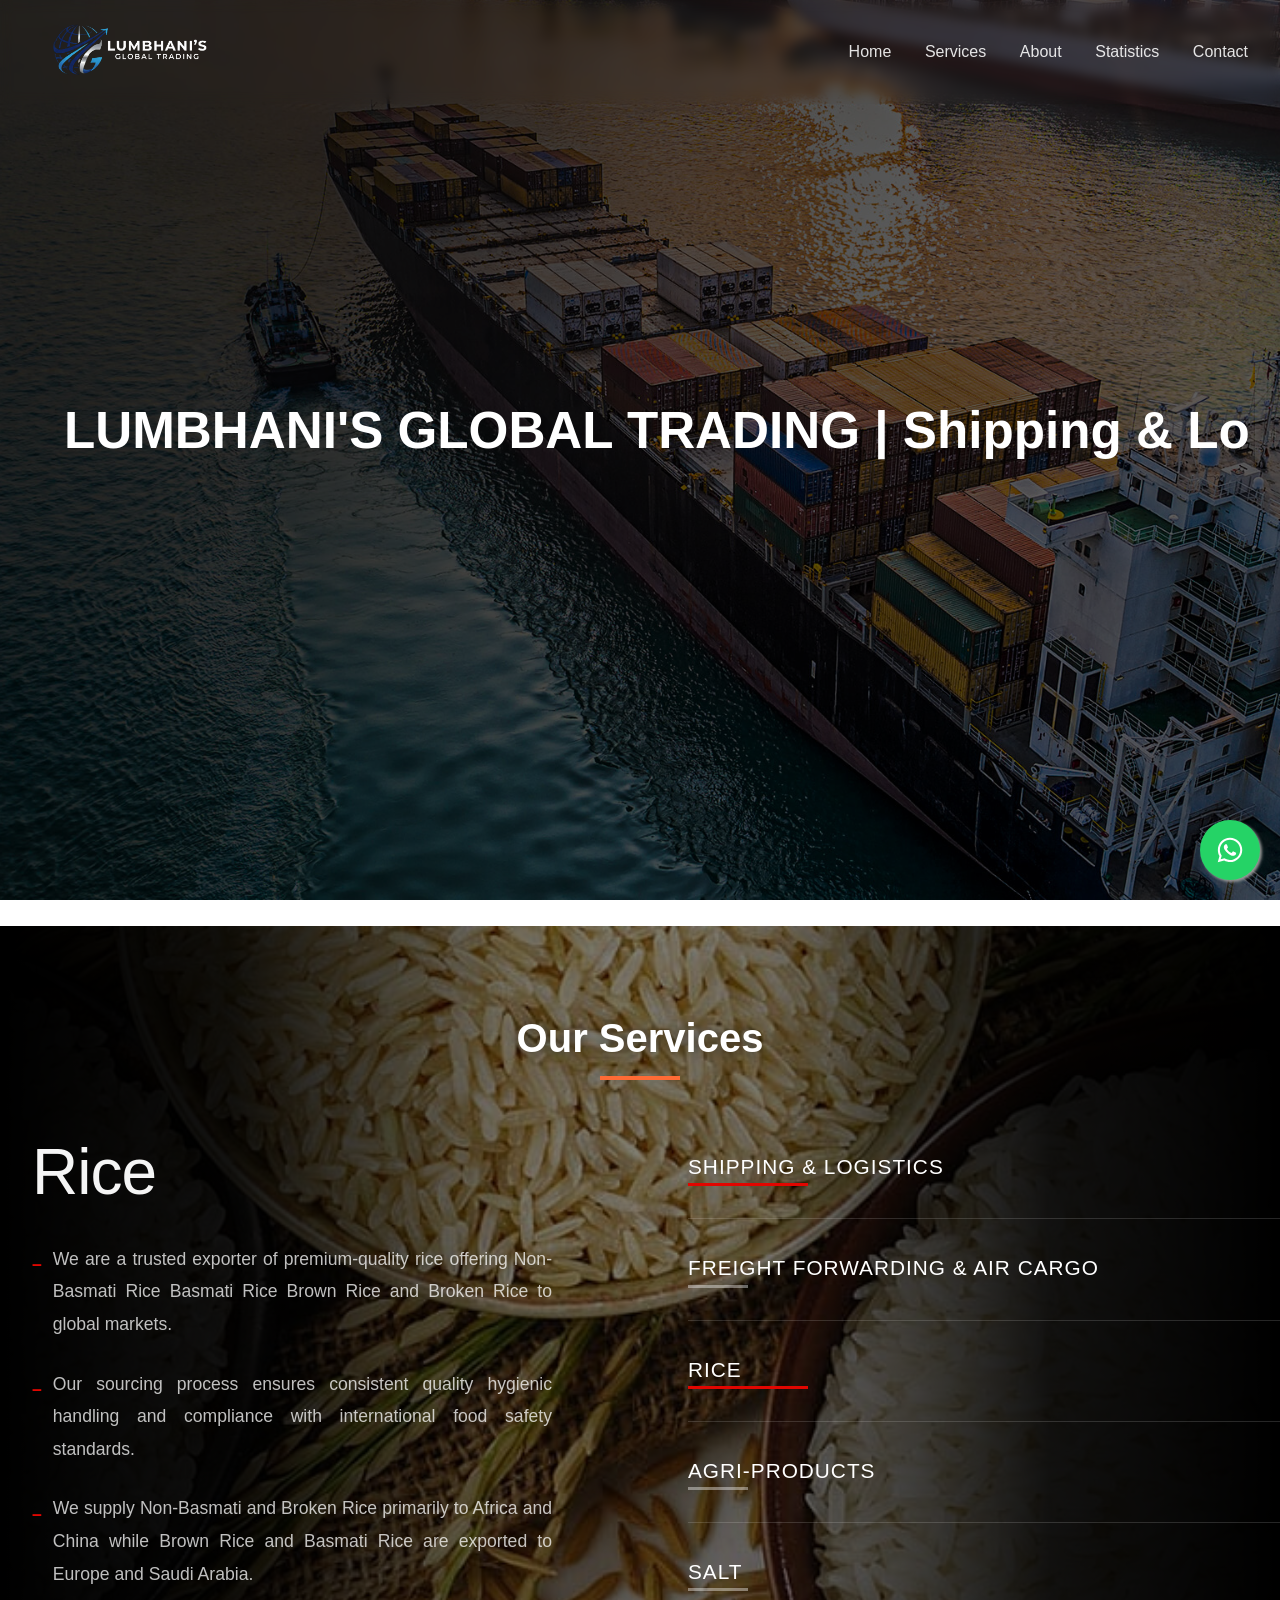
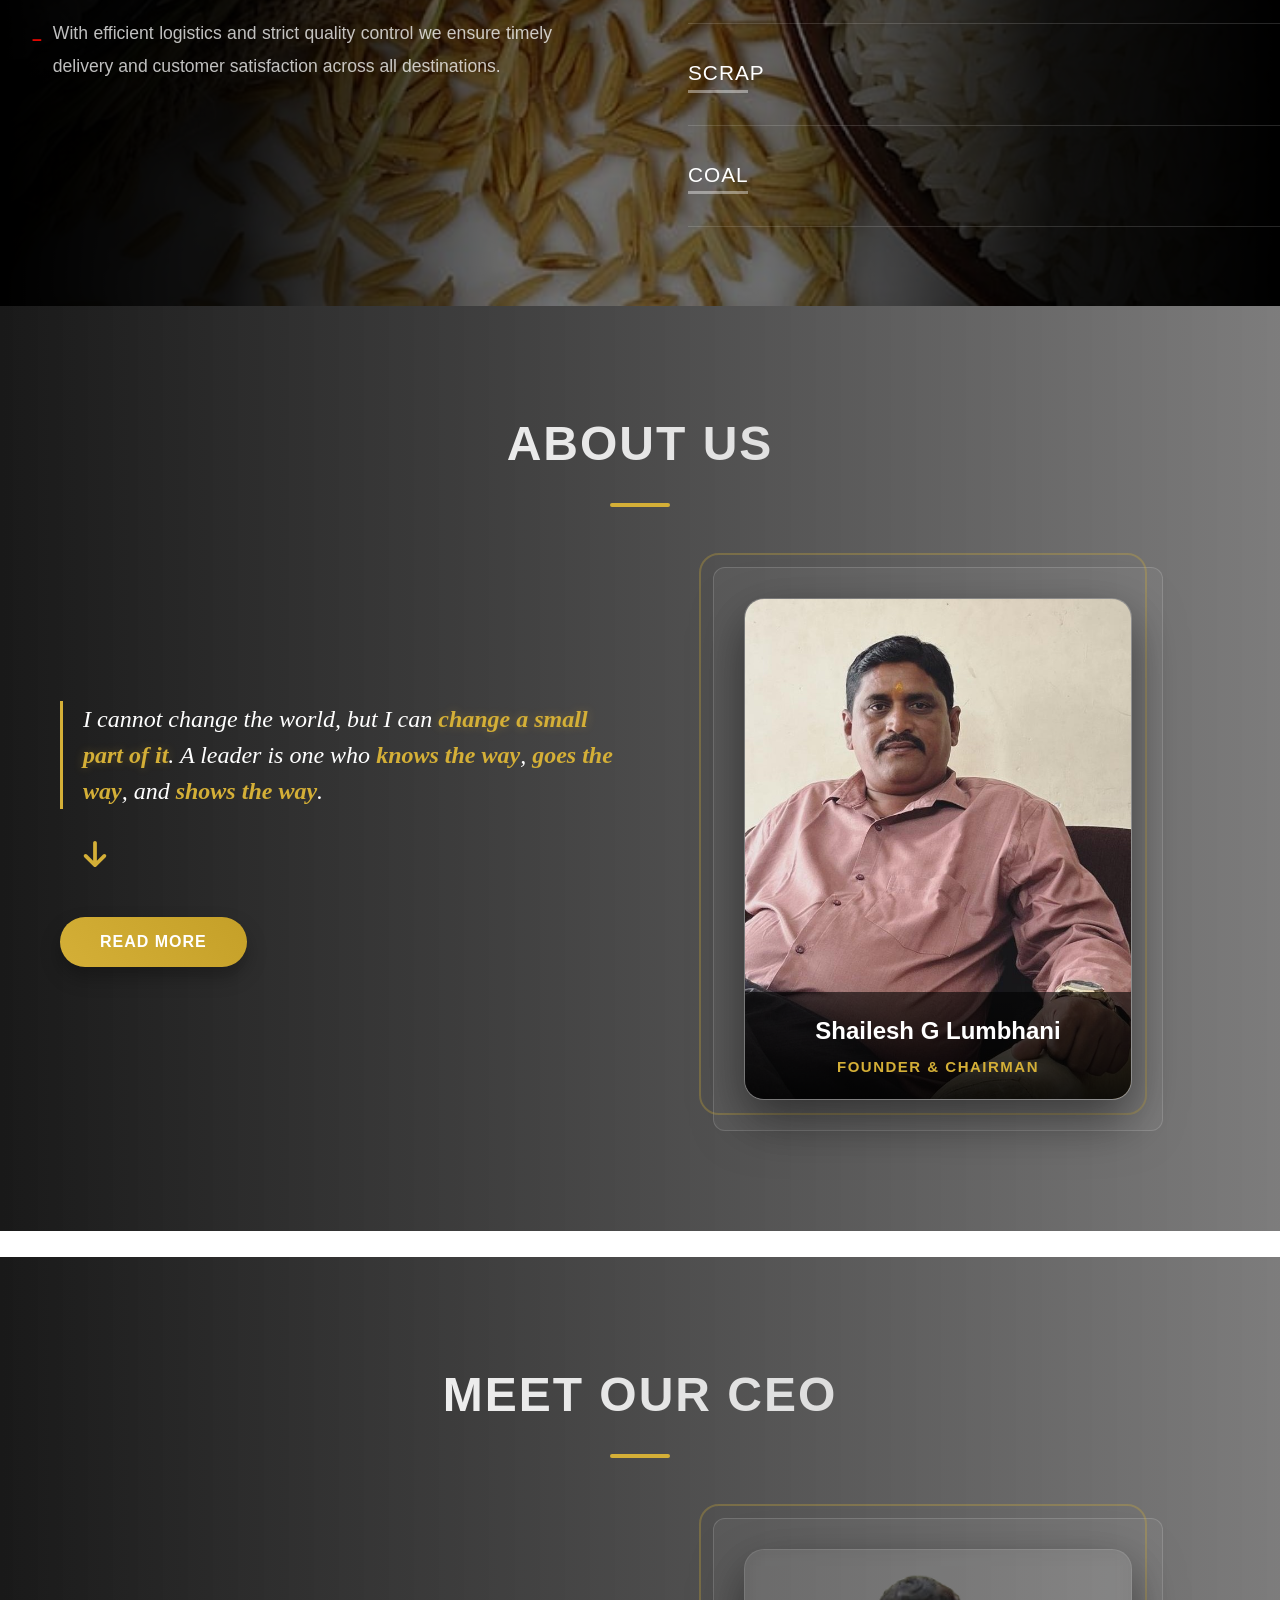
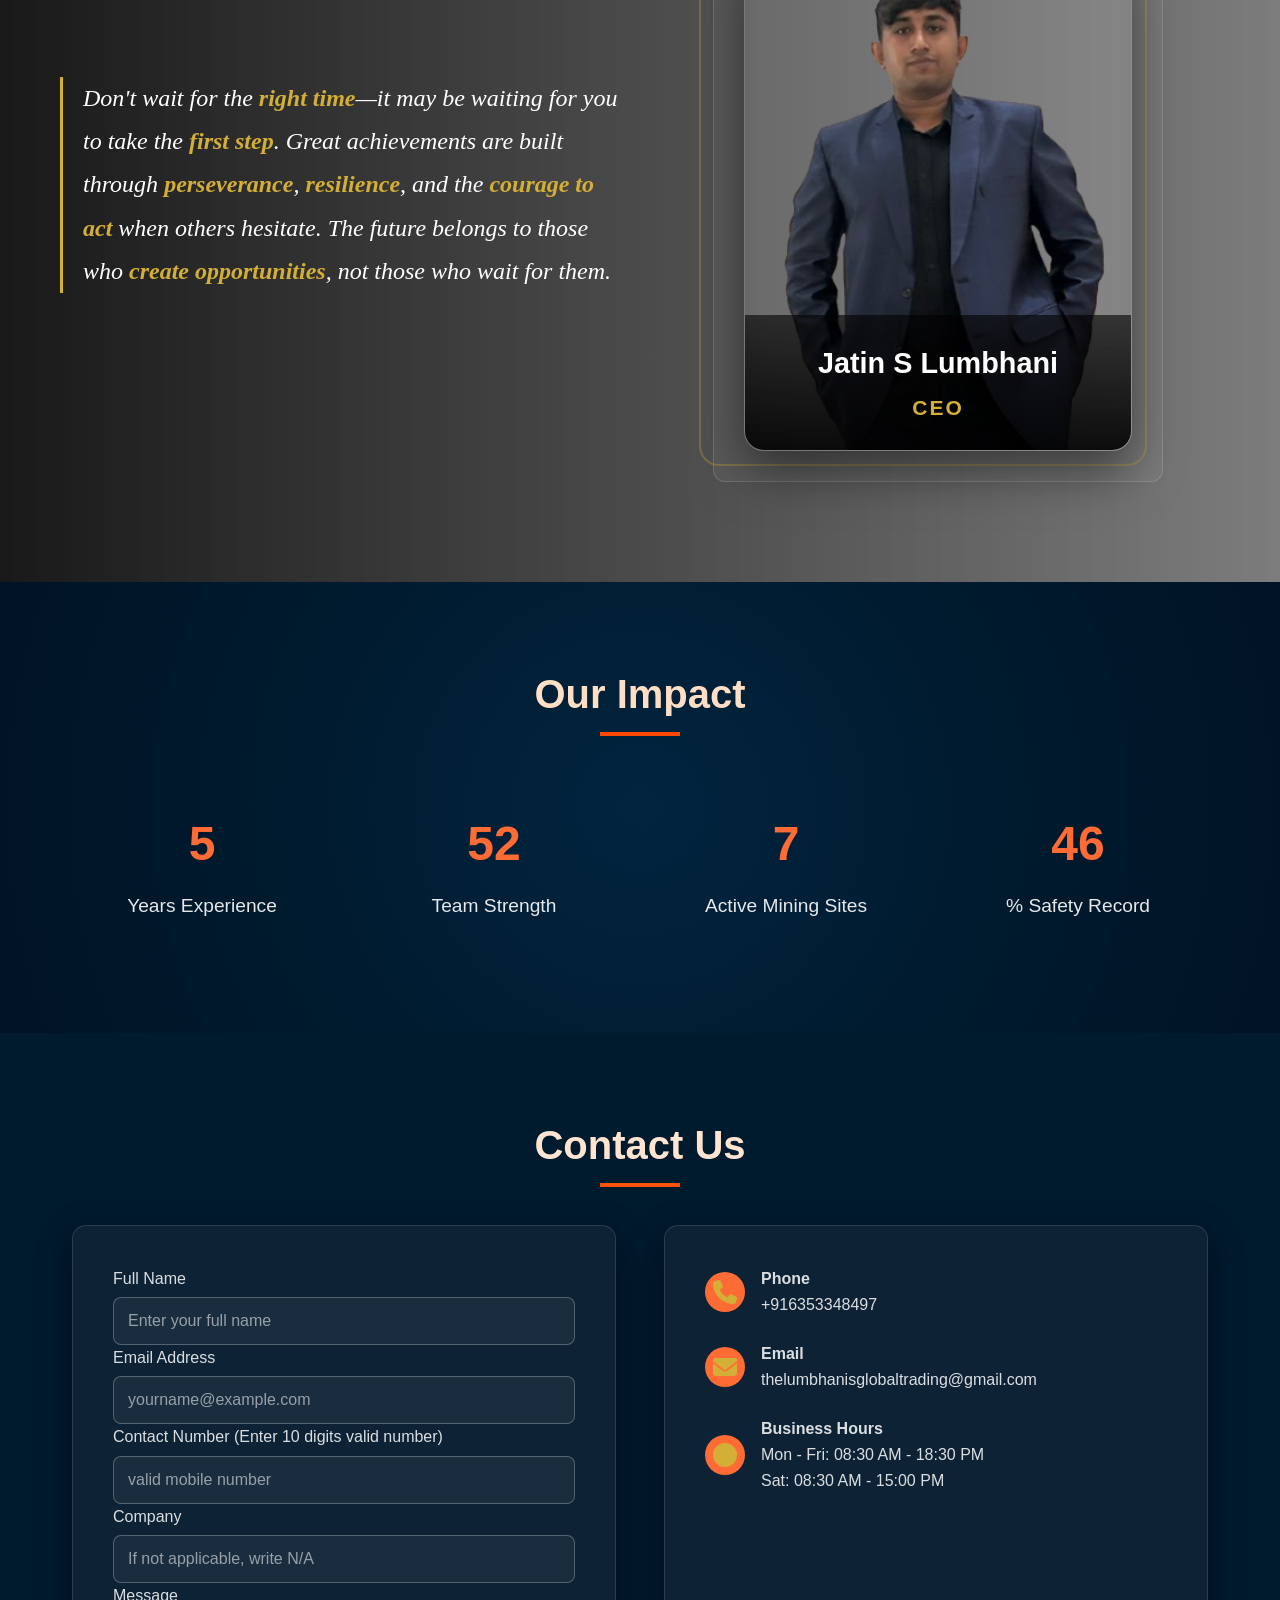
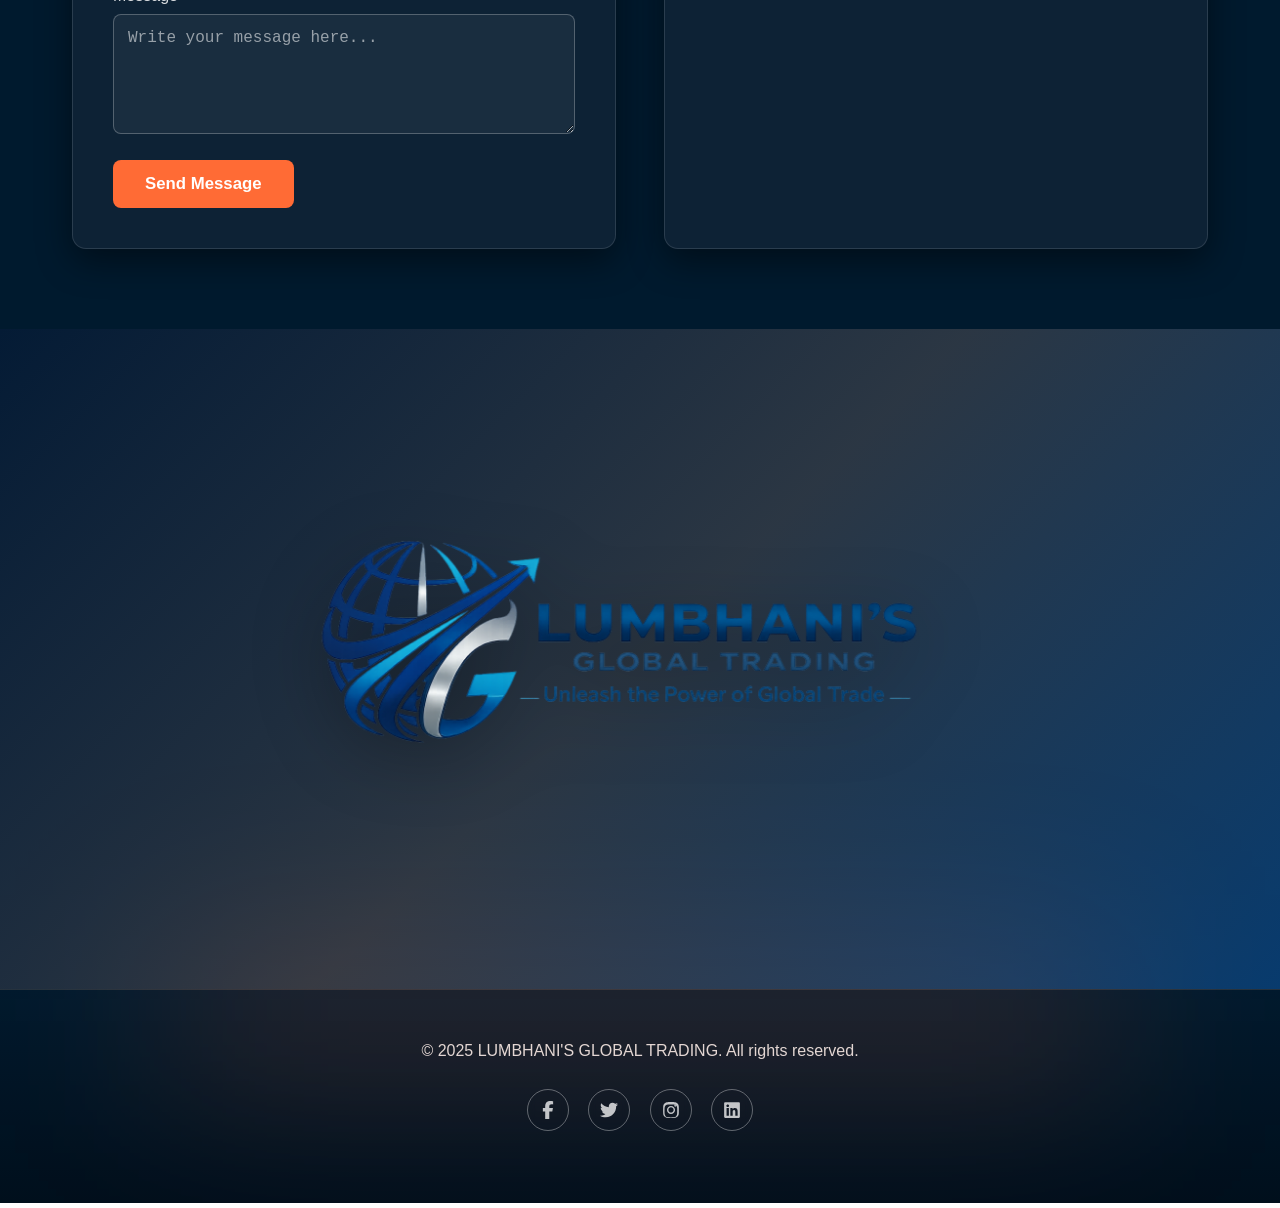
==== commit dfa4082a: "new ui" ====
--- a/index.html
+++ b/index.html
@@ -1,471 +1,1022 @@
 <!DOCTYPE html>
 <html lang="en">
+
+<!-- Mirrored from lgtapp.netlify.app/ by HTTrack Website Copier/3.x [XR&CO'2014], Sun, 31 May 2026 08:55:26 GMT -->
+<!-- Added by HTTrack -->
+<meta http-equiv="content-type" content="text/html;charset=UTF-8" /><!-- /Added by HTTrack -->
+
 <head>
-  <!-- Meta & SEO -->
-  <meta charset="utf-8" />
-  <meta name="viewport" content="width=device-width,initial-scale=1" />
-  <title>The Lumbhani's Global Trading | Unleash the power of Global Trade</title>
-  <meta name="description" content="The Lumbhani's Global Trading is a leader in energy, textiles, and technology—powering progress and building the future with sustainable innovation." />
-  <meta name="keywords" content="Energy, Power, Technology, Textiles, Sustainability, Leadership, Careers, Conglomerate" />
-  <meta name="author" content="Global InfraTech Group" />
-  <meta name="theme-color" content="#0d47a1" />
-  <meta name="robots" content="index,follow" />
-
-  <!-- Open Graph -->
-  <meta property="og:title" content="Global InfraTech Group" />
-  <meta property="og:description" content="A global leader in infrastructure, energy, and innovation." />
-  <meta property="og:type" content="website" />
-  <meta property="og:url" content="https://www.globalinfratech.example" />
-  <meta property="og:image" content="https://images.unsplash.com/photo-1500530855697-b586d89ba3ee?auto=format&fit=crop&w=1400&q=80" />
-
-  <!-- Twitter -->
-  <meta name="twitter:card" content="summary_large_image" />
-  <meta name="twitter:title" content="Global InfraTech Group" />
-  <meta name="twitter:description" content="A global leader in infrastructure, energy, and innovation." />
-  <meta name="twitter:image" content="https://images.unsplash.com/photo-1500530855697-b586d89ba3ee?auto=format&fit=crop&w=1400&q=80" />
-
-  <link rel="canonical" href="https://www.globalinfratech.example" />
-
-  <link rel="shortcut icon" href="favicon.jpg" type="image/jpg">
-
-  <!-- Fonts -->
-  <link rel="preconnect" href="https://fonts.googleapis.com" crossorigin />
-  <link rel="preconnect" href="https://fonts.gstatic.com" crossorigin />
-  <link href="https://fonts.googleapis.com/css2?family=Montserrat:wght@300;400;600;700;800&family=Poppins:wght@300;400;500;600&display=swap" rel="stylesheet" />
-
-  <!-- AOS (Animate On Scroll) -->
-  <link href="https://unpkg.com/aos@2.3.4/dist/aos.css" rel="stylesheet" />
-
-  <!-- Styles -->
-  <link rel="stylesheet" href="styles.css" />
+    <meta charset="UTF-8">
+    <meta name="viewport" content="width=device-width, initial-scale=1.0">
+
+    <!-- Google tag (gtag.js) -->
+    <script async src="https://www.googletagmanager.com/gtag/js?id=G-V1P02FNJVT"></script>
+    <script>
+        window.dataLayer = window.dataLayer || [];
+        function gtag() { dataLayer.push(arguments); }
+        gtag('js', new Date());
+
+        gtag('config', 'G-V1P02FNJVT');
+    </script>
+
+    <title>LUMBHANI'S GLOBAL TRADING | Mining Export & Import Company | Gujarat, India</title>
+
+    <meta name="description"
+        content="LUMBHANI'S GLOBAL TRADING specializes in mining export-import solutions, supplying coal, minerals, metals, and industrial raw materials worldwide with reliable logistics and competitive pricing. Based in Gujarat, India.">
+
+    <meta name="keywords"
+        content="mining export import, coal exporters india, mineral trading company, commodity suppliers, mining logistics india, global trading company gujarat, industrial raw materials import, metal scrap suppliers india, rice exporters africa, agri-products vietnam, industrial salt supplier, freight forwarding services, air cargo solutions india">
+
+    <meta name="robots" content="index, follow">
+
+    <!-- Open Graph (for Facebook, LinkedIn, WhatsApp Preview) -->
+    <meta property="og:title" content="LUMBHANI'S GLOBAL TRADING - Mining Export & Import Company">
+    <meta property="og:description"
+        content="Trusted international trading of coal, minerals, metals and industrial materials. Gujarat, India based mining export-import supplier.">
+    <meta property="og:image" content="favicon.png"> <!-- Or your logo image path -->
+    <meta property="og:type" content="website">
+    <meta property="og:url" content="https://lgtapp.netlify.app/">
+
+    <!-- Twitter Preview -->
+    <meta name="twitter:card" content="summary_large_image">
+    <meta name="twitter:title" content="LUMBHANI'S GLOBAL TRADING">
+    <meta name="twitter:description" content="Global mining commodities trading & logistics solutions.">
+    <meta name="twitter:image" content="favicon.png">
+
+    <!-- Favicon -->
+    <link rel="shortcut icon" href="favicon.png" type="image/png">
+
+    <!-- Font Awesome for social media icons -->
+    <link rel="stylesheet" href="../cdnjs.cloudflare.com/ajax/libs/font-awesome/6.5.1/css/all.min.css"
+        integrity="sha512-DTOQO9RWCH3ppGqcWaEA1BIZOC6xxalwEsw9c2QQeAIftl+Vegovlnee1c9QX4TctnWMn13TZye+giMm8e2LwA=="
+        crossorigin="anonymous" referrerpolicy="no-referrer" />
+
+    <!-- Styles -->
+    <link rel="stylesheet" href="style.css">
+
+    <!-- PWA Manifest & Meta -->
+    <link rel="manifest" href="manifest.json">
+    <meta name="theme-color" content="#d4af37">
+    <link rel="apple-touch-icon" href="favicon.png">
+
+    <!-- Styles for Floating Buttons & PWA Fixes -->
+    <style>
+        /* Global Overflow Fix - Prevents horizontal scrolling */
+        html,
+        body {
+            overflow-x: hidden;
+            width: 100%;
+        }
+
+        /* Ensure buttons stay inside viewport */
+        .whatsapp-float {
+            position: fixed;
+            bottom: 20px;
+            right: 20px;
+            width: 60px;
+            height: 60px;
+            background-color: #25d366;
+            color: #FFF;
+            border-radius: 50px;
+            text-align: center;
+            box-shadow: 2px 2px 3px #999;
+            z-index: 9999;
+            display: flex;
+            align-items: center;
+            justify-content: center;
+            transition: all 0.3s ease;
+        }
+
+        .whatsapp-float:hover {
+            background-color: #128C7E;
+            transform: scale(1.1);
+        }
+
+        .back-to-top {
+            position: fixed;
+            bottom: 90px;
+            /* Positioned above WhatsApp */
+            right: 20px;
+            width: 50px;
+            height: 50px;
+            background-color: #d4af37;
+            color: white;
+            border-radius: 50%;
+            display: none;
+            /* Toggled by JS */
+            align-items: center;
+            justify-content: center;
+            z-index: 9999;
+            box-shadow: 0 4px 10px rgba(0, 0, 0, 0.3);
+            transition: all 0.3s ease;
+        }
+
+        .back-to-top.show {
+            display: flex;
+        }
+
+        .back-to-top:hover {
+            background-color: #b5952f;
+            transform: translateY(-5px);
+        }
+
+        @media (max-width: 768px) {
+            .whatsapp-float {
+                width: 50px;
+                height: 50px;
+                bottom: 15px;
+                right: 15px;
+            }
+
+            .back-to-top {
+                width: 40px;
+                height: 40px;
+                bottom: 75px;
+                right: 15px;
+            }
+
+            .install-float {
+                bottom: 15px;
+                left: 15px;
+                padding: 10px 20px;
+                font-size: 14px;
+            }
+        }
+
+        .install-float {
+            position: fixed;
+            bottom: 20px;
+            left: 20px;
+            background: linear-gradient(45deg, #007bff, #0056b3);
+            color: white;
+            border: none;
+            padding: 12px 24px;
+            border-radius: 50px;
+            font-weight: 600;
+            box-shadow: 0 4px 15px rgba(0, 0, 0, 0.3);
+            z-index: 9999;
+            display: none;
+            /* Hidden by default, shown via JS */
+            align-items: center;
+            gap: 8px;
+            cursor: pointer;
+            transition: all 0.3s ease;
+            font-family: inherit;
+            text-transform: uppercase;
+            letter-spacing: 0.5px;
+        }
+
+        .install-float:hover {
+            transform: translateY(-3px);
+            box-shadow: 0 6px 20px rgba(0, 0, 0, 0.4);
+        }
+    </style>
 </head>
 
 <body>
-  <!-- Skip link for accessibility -->
-  <a class="skip-link" href="#main">Skip to main content</a>
-
-  <!-- Preloader -->
-  <div id="preloader" aria-hidden="true" role="status">
-    <div class="spinner" aria-label="Loading"></div>
-    <p class="loading-text">Preparing your experience...</p>
-  </div>
-
-  <!-- Header / Navbar -->
-  <header id="header" class="site-header" aria-label="Primary">
-    <div class="nav-container">
-      <a href="#home" class="brand" aria-label="Global InfraTech Group Home">
-        <img src="favicon.jpg" alt="LGT" class="brand-logo" aria-hidden="true" />
-        <span class="brand-text">The Lumbhani's Global Trading</span>
-      </a>
-
-      <button id="navToggle" class="nav-toggle" aria-label="Open navigation" aria-controls="primaryNav" aria-expanded="false">
-        <span class="bar" aria-hidden="true"></span>
-        <span class="bar" aria-hidden="true"></span>
-        <span class="bar" aria-hidden="true"></span>
-      </button>
-
-      <nav id="primaryNav" class="nav-links" role="navigation" aria-label="Primary navigation">
-        <a href="#home" aria-current="page">Home</a>
-        <a href="#about">About Us</a>
-        <a href="#businesses">Businesses</a>
-        <a href="#leadership">Leadership</a>
-        <a href="#sustainability">Sustainability</a>
-        <a href="#careers">Careers</a>
-        <a href="#contact">Contact</a>
-      </nav>
-    </div>
-  </header>
-
-  <main id="main">
-    <!-- Hero Section -->
-    <section id="home" class="section hero" aria-label="Hero">
-      <div class="hero-media" data-parallax data-parallax-speed="0.2">
-        <!-- Background video with poster fallback -->
-        <video class="hero-video" autoplay muted loop playsinline preload="metadata" poster="https://images.unsplash.com/photo-1500530855697-b586d89ba3ee?auto=format&fit=crop&w=1600&q=80">
-          <source src="https://assets.mixkit.co/videos/download/mixkit-industrial-area-on-the-river-4671.mp4" type="video/mp4" />
-          <!-- Fallback image if video not supported -->
-          <img src="https://images.unsplash.com/photo-1500530855697-b586d89ba3ee?auto=format&fit=crop&w=1600&q=80" alt="Modern industrial infrastructure" />
+    <header>
+        <nav>
+            <div class="logo">
+                <a href='index.html'>
+                    <img src="lgt3.png" alt="Lumbhani's Global Trading Logo">
+                </a>
+            </div>
+
+            <ul class="nav-links">
+                <li><a href="#home">Home</a></li>
+                <li><a href="#services">Services</a></li>
+                <li><a href="#about">About</a></li>
+                <li><a href="#stats">Statistics</a></li>
+                <li><a href="#contact">Contact</a></li>
+            </ul>
+            <div class="mobile-menu">
+                <span></span>
+                <span></span>
+                <span></span>
+            </div>
+        </nav>
+    </header>
+
+    <section id="home" class="hero">
+        <div class="slideshow">
+            <!-- Each slide corresponds to a service -->
+            <div class="slide slide1 active"></div>
+            <div class="slide slide2"></div> <!--  no pic -->
+            <div class="slide slide3"></div>
+            <div class="slide slide4"></div>
+            <div class="slide slide5"></div>
+            <div class="slide slide6"></div> <!--  no pic -->
+        </div>
+        <div class="hero-content">
+            <h1 class="hero-title">
+                <span>LUMBHANI'S GLOBAL TRADING | </span><span id="typed-text-container"><span
+                        id="typed-text"></span></span>
+            </h1>
+        </div>
+    </section>
+
+    <br>
+
+
+    <section id="services" class="services-hero bg-rice">
+        <div class="services-overlay"></div>
+        <div class="services-container">
+            <div class="services-header">
+                <h2 class="section-title animate-on-scroll">Our Services</h2>
+            </div>
+            <div class="services-content">
+                <div class="services-left animate-on-scroll fade-left">
+
+                    <!-- RICE -->
+                    <div class="service-description-content active" data-service="rice">
+                        <h2 class="services-main-title">Rice</h2>
+
+                        <p class="services-description">
+                            We are a trusted exporter of premium-quality rice offering Non-Basmati Rice
+                            Basmati Rice Brown Rice and Broken Rice to global markets.
+                        </p>
+
+                        <p class="services-description">
+                            Our sourcing process ensures consistent quality hygienic handling and
+                            compliance with international food safety standards.
+                        </p>
+
+                        <p class="services-description">
+                            We supply Non-Basmati and Broken Rice primarily to Africa and China while
+                            Brown Rice and Basmati Rice are exported to Europe and Saudi Arabia.
+                        </p>
+
+                        <p class="services-description">
+                            With efficient logistics and strict quality control we ensure timely
+                            delivery and customer satisfaction across all destinations.
+                        </p>
+                    </div>
+
+
+                    <!-- AGRI PRODUCTS -->
+                    <div class="service-description-content" data-service="agri-products">
+                        <h2 class="services-main-title">Agri-Products</h2>
+
+                        <p class="services-description">
+                            We export a wide range of high-quality agricultural products including
+                            Groundnut Cumin Sesame Seeds and DOC Cattle Feed.
+                        </p>
+
+                        <p class="services-description">
+                            These products are directly supplied to Vietnam China Bangladesh
+                            Indonesia and Korea ensuring quality compliance and timely delivery.
+                        </p>
+
+                        <p class="services-description">
+                            In addition to exports we import commodities such as Mutter Chickpeas
+                            and Masoor Dal from Russia Canada Ukraine and African countries to
+                            meet domestic demand.
+                        </p>
+                    </div>
+
+
+                    <!-- SALT -->
+                    <div class="service-description-content" data-service="salt">
+                        <h2 class="services-main-title">Salt</h2>
+
+                        <p class="services-description">
+                            We export premium-grade salt products including Sea Salt / Raw Salt
+                            Crystal Salt Iodised Salt and Double and Triple Refined Salt.
+                        </p>
+
+                        <p class="services-description">
+                            Our salt exports meet international quality standards and are supplied
+                            to markets across Indonesia Africa Sri Lanka and Bangladesh.
+                        </p>
+
+                        <p class="services-description">
+                            Strict quality control and efficient logistics ensure purity
+                            consistency and on-time delivery for all salt products.
+                        </p>
+                    </div>
+
+
+                    <!-- COAL -->
+                    <div class="service-description-content" data-service="coal">
+                        <h2 class="services-main-title">We Mine. We Supply. We Partner.</h2>
+
+                        <p class="services-description">
+                            With over three decades of experience in the coal mining and port
+                            operations industry we specialize in sustainable resource extraction
+                            and efficient logistics management.
+                        </p>
+
+                        <p class="services-description">
+                            End-to-End Solutions: From mine to plant we manage the entire supply
+                            chain to ensure seamless delivery.
+                        </p>
+
+                        <p class="services-description">
+                            Global Market Reach: We cater to key international coal markets
+                            connecting customers to global resources.
+                        </p>
+
+                        <p class="services-description">
+                            Diverse Operations: Our capabilities span multiple operational areas
+                            to meet diverse client requirements.
+                        </p>
+
+                        <p class="services-description">
+                            Optimized Outcomes: We are committed to delivering optimal solutions
+                            tailored to specific client needs.
+                        </p>
+
+                        <p class="services-description">
+                            Our integrated approach combines modern mining techniques with
+                            world-class port facilities ensuring seamless operations from
+                            extraction to export while maintaining the highest safety standards.
+                        </p>
+
+                        <p class="services-description">
+                            Our commitment to environmental responsibility drives us to innovate
+                            and implement cleaner technologies across our operations.
+                        </p>
+                    </div>
+
+
+                    <!-- SHIPPING & LOGISTICS -->
+                    <div class="service-description-content" data-service="shippinglogistics">
+                        <h2 class="services-main-title">Shipping & Logistics</h2>
+
+                        <p class="services-description">
+                            We provide reliable and cost-effective shipping and logistics solutions
+                            ensuring safe and timely movement of cargo across global markets.
+                        </p>
+
+                        <p class="services-description">
+                            End-to-End Logistics: From origin pickup to final delivery we manage
+                            the complete logistics lifecycle with precision.
+                        </p>
+
+                        <p class="services-description">
+                            Global Network: Our partnerships with shipping lines and port authorities
+                            enable smooth operations across major trade routes.
+                        </p>
+
+                        <p class="services-description">
+                            Efficient Cargo Handling: We ensure proper documentation secure loading
+                            and optimized transit to minimize delays and costs.
+                        </p>
+
+                        <p class="services-description">
+                            Reliable and On-Time Delivery: Our focus on planning and coordination
+                            guarantees consistent delivery schedules.
+                        </p>
+                    </div>
+
+
+                    <!-- FREIGHT & AIR CARGO -->
+                    <div class="service-description-content" data-service="freightaircargo">
+                        <h2 class="services-main-title">Global Freight & Air Cargo Solutions</h2>
+
+                        <p class="services-description">
+                            We provide seamless freight forwarding and air cargo solutions designed
+                            for speed reliability and global connectivity.
+                        </p>
+
+                        <p class="services-description">
+                            Integrated Freight Forwarding: We handle sea air and multimodal freight
+                            with end-to-end coordination and optimized routing.
+                        </p>
+
+                        <p class="services-description">
+                            Air Cargo Expertise: We ensure time-critical shipments reach their
+                            destinations quickly and securely.
+                        </p>
+
+                        <p class="services-description">
+                            Customs & Documentation: We offer complete support for customs clearance
+                            compliance and global trade documentation.
+                        </p>
+
+                        <p class="services-description">
+                            Fast Secure and Transparent: We ensure careful handling and reliable
+                            delivery across international markets.
+                        </p>
+                    </div>
+
+
+                    <!-- SCRAP -->
+                    <div class="service-description-content" data-service="scrap">
+                        <h2 class="services-main-title">Scrap</h2>
+
+                        <p class="services-description">
+                            We are actively engaged in the export of ferrous and non-ferrous metal
+                            scrap including HMS 1 & 2 Pig Iron Copper Scrap Aluminium Scrap
+                            Brass Scrap and Stainless Steel Scrap.
+                        </p>
+
+                        <p class="services-description">
+                            Our scrap materials are sourced and processed to meet international
+                            quality and recyclable standards.
+                        </p>
+
+                        <p class="services-description">
+                            We cater to major markets across Asia Europe and the Middle East
+                            supported by reliable logistics and compliance-driven operations.
+                        </p>
+                    </div>
+
+                </div>
+
+
+                <div class="services-right animate-on-scroll fade-right">
+                    <div class="service-item active" data-target="shippinglogistics">
+                        <span class="service-name">SHIPPING & LOGISTICS</span>
+                        <div class="service-line"></div>
+                    </div>
+                    <div class="service-item" data-target="freightaircargo">
+                        <span class="service-name">FREIGHT FORWARDING & AIR CARGO</span>
+
+                        <div class="service-line"></div>
+                    </div>
+
+                    <div class="service-item active" data-target="rice">
+                        <span class="service-name">RICE</span>
+                        <div class="service-line"></div>
+                    </div>
+                    <div class="service-item" data-target="agri-products">
+                        <span class="service-name">AGRI-PRODUCTS</span>
+                        <div class="service-line"></div>
+                    </div>
+                    <div class="service-item" data-target="salt">
+                        <span class="service-name">SALT</span>
+                        <div class="service-line"></div>
+                    </div>
+                    <div class="service-item" data-target="scrap">
+                        <span class="service-name">SCRAP</span>
+                        <div class="service-line"></div>
+                    </div>
+                    <div class="service-item" data-target="coal">
+                        <span class="service-name">COAL</span>
+                        <div class="service-line"></div>
+                    </div>
+                </div>
+            </div>
+        </div>
+    </section>
+
+
+    <!-- Preserved Styles for Services Section -->
+    <style>
+        .service-description-content {
+            display: none;
+            animation: fadeIn 0.6s ease;
+        }
+
+        .service-description-content.active {
+            display: block;
+        }
+
+        @keyframes fadeIn {
+            from {
+                opacity: 0;
+                transform: translateY(10px);
+            }
+
+            to {
+                opacity: 1;
+                transform: translateY(0);
+            }
+        }
+    </style>
+
+    <section id="about-founder" class="about-section"
+        style="position: relative; background: url('coal-banner.jpg') no-repeat center center/cover; padding: 100px 0; color: white;">
+        <!-- Dark Overlay -->
+        <div
+            style="position: absolute; top: 0; left: 0; width: 100%; height: 100%; background: linear-gradient(to right, rgba(0, 0, 0, 0.9), rgba(70, 69, 69, 0.7)); z-index: 1;">
+        </div>
+
+        <div class="container"
+            style="position: relative; z-index: 2; max-width: 1200px; margin: 0 auto; padding: 0 20px;">
+
+            <!-- Section Title -->
+            <div style="text-align: center; margin-bottom: 60px;">
+                <h2 class="about-title animate-on-scroll"
+                    style="font-size: 3rem; font-weight: 800; text-transform: uppercase; letter-spacing: 2px; margin-bottom: 10px; background: linear-gradient(45deg, #fff, #ccc); -webkit-background-clip: text; -webkit-text-fill-color: transparent;">
+                    About Us</h2>
+
+                <div style="width: 60px; height: 4px; background: #d4af37; margin: 20px auto; border-radius: 2px;">
+                </div>
+            </div>
+
+            <div class="about-wrapper"
+                style="display: flex; flex-wrap: wrap; align-items: center; justify-content: space-between; gap: 30px;">
+
+                <!-- LEFT CONTENT -->
+                <div class="about-left" style="flex: 1; min-width: 250px;">
+                    <style>
+                        .quote-text {
+                            opacity: 0;
+                            transform: translateX(-30px);
+                            transition: all 1s ease;
+                        }
+
+                        .quote-text.animated {
+                            opacity: 1;
+                            transform: translateX(0);
+                        }
+                    </style>
+                    <p class="about-short quote-text animate-on-scroll"
+                        style="font-size: 1.5rem; line-height: 1.5; color: #fff; margin-bottom: 30px; font-family: serif; font-style: italic; border-left: 3px solid #d4af37; padding-left: 20px;">
+                        I cannot change the world, but I can <span
+                            style="color: #d4af37; font-weight: bold; text-shadow: 0 0 10px rgba(212, 175, 55, 0.3);">change
+                            a small part of it</span>.
+                        A leader is one who <span style="color: #d4af37; font-weight: bold;">knows the way</span>, <span
+                            style="color: #d4af37; font-weight: bold;">goes the way</span>, and <span
+                            style="color: #d4af37; font-weight: bold;">shows the way</span>.
+                    </p>
+
+                    <!-- Down Arrow SVG with Bounce Animation -->
+                    <div style="margin-bottom: 40px; padding-left: 20px;">
+                        <svg xmlns="http://www.w3.org/2000/svg" viewBox="0 0 384 512" width="30" height="30"
+                            fill="#d4af37" style="animation: bounce 2s infinite;">
+                            <path
+                                d="M169.4 470.6c12.5 12.5 32.8 12.5 45.3 0l160-160c12.5-12.5 12.5-32.8 0-45.3s-32.8-12.5-45.3 0L224 370.8 224 64c0-17.7-14.3-32-32-32s-32 14.3-32 32l0 306.7L54.6 265.4c-12.5-12.5-32.8-12.5-45.3 0s-12.5 32.8 0 45.3l160 160z" />
+                        </svg>
+                    </div>
+                    <style>
+                        @keyframes bounce {
+
+                            0%,
+                            20%,
+                            50%,
+                            80%,
+                            100% {
+                                transform: translateY(0);
+                            }
+
+                            40% {
+                                transform: translateY(-10px);
+                            }
+
+                            60% {
+                                transform: translateY(-5px);
+                            }
+                        }
+                    </style>
+
+                    <a href='business.html' style='text-decoration:none;' target='_blank'>
+                        <button
+                            style="position:relative; padding:16px 40px; font-size:16px; font-weight:600; color:#fff; background: linear-gradient(45deg, #d4af37, #c5a028); border:none; border-radius:50px; cursor:pointer; overflow:hidden; box-shadow: 0 10px 20px rgba(0,0,0,0.3); transition:all 0.3s ease; text-transform: uppercase; letter-spacing: 1px;"
+                            onmouseover="this.style.transform='translateY(-3px)'; this.style.boxShadow='0 15px 30px rgba(212, 175, 55, 0.4)';"
+                            onmouseout="this.style.transform='none'; this.style.boxShadow='0 10px 20px rgba(0,0,0,0.3)';">
+                            Read More
+                        </button>
+                    </a>
+
+                    <!-- HIDDEN CONTENT -->
+                    <div class="about-more" id="aboutMore" style="margin-top: 30px; color: #ccc;">
+                        <ul style="list-style: none; padding: 0;">
+                            <li style="margin-bottom: 10px;"><svg xmlns="http://www.w3.org/2000/svg"
+                                    viewBox="0 0 512 512" width="16" height="16" fill="#d4af37"
+                                    style="margin-right: 10px; vertical-align: middle;">
+                                    <path
+                                        d="M256 512A256 256 0 1 0 256 0a256 256 0 1 0 0 512zM369 209L241 337c-9.4 9.4-24.6 9.4-33.9 0l-64-64c-9.4-9.4-9.4-24.6 0-33.9s24.6-9.4 33.9 0l47 47L335 175c9.4-9.4 24.6-9.4 33.9 0s9.4 24.6 0 33.9z" />
+                                </svg> <strong>End-to-End Solutions:</strong> From mine to plant supply chain management
+                            </li>
+                            <li style="margin-bottom: 10px;"><svg xmlns="http://www.w3.org/2000/svg"
+                                    viewBox="0 0 512 512" width="16" height="16" fill="#d4af37"
+                                    style="margin-right: 10px; vertical-align: middle;">
+                                    <path
+                                        d="M256 512A256 256 0 1 0 256 0a256 256 0 1 0 0 512zM369 209L241 337c-9.4 9.4-24.6 9.4-33.9 0l-64-64c-9.4-9.4-9.4-24.6 0-33.9s24.6-9.4 33.9 0l47 47L335 175c9.4-9.4 24.6-9.4 33.9 0s9.4 24.6 0 33.9z" />
+                                </svg> <strong>Global Reach:</strong> Serving key international coal markets</li>
+                            <li style="margin-bottom: 10px;"><svg xmlns="http://www.w3.org/2000/svg"
+                                    viewBox="0 0 512 512" width="16" height="16" fill="#d4af37"
+                                    style="margin-right: 10px; vertical-align: middle;">
+                                    <path
+                                        d="M256 512A256 256 0 1 0 256 0a256 256 0 1 0 0 512zM369 209L241 337c-9.4 9.4-24.6 9.4-33.9 0l-64-64c-9.4-9.4-9.4-24.6 0-33.9s24.6-9.4 33.9 0l47 47L335 175c9.4-9.4 24.6-9.4 33.9 0s9.4 24.6 0 33.9z" />
+                                </svg> <strong>Diverse Operations:</strong> Mining logistics and exports</li>
+                            <li style="margin-bottom: 10px;"><svg xmlns="http://www.w3.org/2000/svg"
+                                    viewBox="0 0 512 512" width="16" height="16" fill="#d4af37"
+                                    style="margin-right: 10px; vertical-align: middle;">
+                                    <path
+                                        d="M256 512A256 256 0 1 0 256 0a256 256 0 1 0 0 512zM369 209L241 337c-9.4 9.4-24.6 9.4-33.9 0l-64-64c-9.4-9.4-9.4-24.6 0-33.9s24.6-9.4 33.9 0l47 47L335 175c9.4-9.4 24.6-9.4 33.9 0s9.4 24.6 0 33.9z" />
+                                </svg> <strong>Safe & Sustainable:</strong> High safety standards and clean technologies
+                            </li>
+                        </ul>
+                        <p style="margin-top: 20px;">Our integrated approach ensures seamless operations from extraction
+                            to export while maintaining operational excellence.</p>
+                    </div>
+                </div>
+
+                <!-- RIGHT CONTENT -->
+                <div class="about-right" style="flex: 1; min-width: 250px; display: flex; justify-content: center;">
+                    <div class="owner-card animate-on-scroll fade-right"
+                        style="position: relative; width: 100%; max-width: 450px;">
+                        <!-- Decorative border/frame -->
+                        <div
+                            style="position: absolute; top: -15px; left: -15px; width: 100%; height: 100%; border: 2px solid rgba(212, 175, 55, 0.3); border-radius: 20px; z-index: 0;">
+                        </div>
+
+                        <div
+                            style="position: relative; background: rgba(255,255,255,0.05); backdrop-filter: blur(10px); border-radius: 20px; overflow: hidden; border: 1px solid rgba(255,255,255,0.1); box-shadow: 0 20px 50px rgba(0,0,0,0.5); z-index: 1;">
+                            <div style="height: 500px; overflow: hidden;">
+                                <img src="owner.jpg" alt="Founder Photo"
+                                    style="width: 100%; height: 100%; object-fit: cover; transition: transform 0.5s ease;"
+                                    onmouseover="this.style.transform='scale(1.05)'"
+                                    onmouseout="this.style.transform='scale(1)'">
+                            </div>
+                            <div
+                                style="padding: 20px; text-align: center; background: linear-gradient(to top, rgba(0,0,0,0.9), rgba(0,0,0,0.6)); position: absolute; bottom: 0; width: 100%;">
+                                <h3 style="color: #fff; font-size: 1.5rem; margin: 0; font-weight: 700;">Shailesh G
+                                    Lumbhani</h3>
+                                <span
+                                    style="color: #d4af37; font-size: 15px; text-transform: uppercase; letter-spacing: 1.5px; font-weight: 600; display: block; margin-top: 5px;">Founder
+                                    & Chairman</span>
+                            </div>
+                        </div>
+                    </div>
+                </div>
+
+            </div>
+        </div>
+    </section>
+    <br>
+    <section id="about-ceo" class="about-section"
+        style="position: relative; background: url('coal-banner.jpg') no-repeat center center/cover; padding: 100px 0; color: white;">
+        <!-- Dark Overlay -->
+        <div
+            style="position: absolute; top: 0; left: 0; width: 100%; height: 100%; background: linear-gradient(to right, rgba(0, 0, 0, 0.9), rgba(70, 69, 69, 0.7)); z-index: 1;">
+        </div>
+
+        <div class="container"
+            style="position: relative; z-index: 2; max-width: 1200px; margin: 0 auto; padding: 0 20px;">
+
+            <!-- Section Title -->
+            <div style="text-align: center; margin-bottom: 60px;">
+                <h2 class="about-title animate-on-scroll"
+                    style="font-size: 3rem; font-weight: 800; text-transform: uppercase; letter-spacing: 2px; margin-bottom: 10px; background: linear-gradient(45deg, #fff, #ccc); -webkit-background-clip: text; -webkit-text-fill-color: transparent;">
+                    Meet Our CEO</h2>
+
+                <div style="width: 60px; height: 4px; background: #d4af37; margin: 20px auto; border-radius: 2px;">
+                </div>
+            </div>
+
+            <div class="about-wrapper"
+                style="display: flex; flex-wrap: wrap; align-items: center; justify-content: space-between; gap: 30px;">
+
+                <!-- LEFT CONTENT -->
+                <div class="about-left" style="flex: 1; min-width: 250px;">
+                    <style>
+                        .quote-text {
+                            opacity: 0;
+                            transform: translateX(-30px);
+                            transition: all 1s ease;
+                        }
+
+                        .quote-text.animated {
+                            opacity: 1;
+                            transform: translateX(0);
+                        }
+                    </style>
+                    <p class="about-short quote-text animate-on-scroll"
+                        style="font-size:1.5rem; line-height:1.8; color:#fff; margin-bottom:30px; font-family:serif; font-style:italic; border-left:3px solid #d4af37; padding-left:20px;">
+                        Don't wait for the <span style="color:#d4af37; font-weight:bold;">right time</span>—it may be
+                        waiting for you to take the
+                        <span style="color:#d4af37; font-weight:bold;">first step</span>. Great achievements are built
+                        through
+                        <span style="color:#d4af37; font-weight:bold;">perseverance</span>,
+                        <span style="color:#d4af37; font-weight:bold;">resilience</span>, and the
+                        <span style="color:#d4af37; font-weight:bold;">courage to act</span> when others hesitate.
+                        The future belongs to those who
+                        <span style="color:#d4af37; font-weight:bold;">create opportunities</span>,
+                        not those who wait for them.
+                    </p>
+
+
+
+                    <!-- HIDDEN CONTENT -->
+                    <div class="about-more" id="aboutMore" style="margin-top: 30px; color: #ccc;">
+                        <ul style="list-style: none; padding: 0;">
+                            <li style="margin-bottom: 10px;"><svg xmlns="http://www.w3.org/2000/svg"
+                                    viewBox="0 0 512 512" width="16" height="16" fill="#d4af37"
+                                    style="margin-right: 10px; vertical-align: middle;">
+                                    <path
+                                        d="M256 512A256 256 0 1 0 256 0a256 256 0 1 0 0 512zM369 209L241 337c-9.4 9.4-24.6 9.4-33.9 0l-64-64c-9.4-9.4-9.4-24.6 0-33.9s24.6-9.4 33.9 0l47 47L335 175c9.4-9.4 24.6-9.4 33.9 0s9.4 24.6 0 33.9z" />
+                                </svg> <strong>End-to-End Solutions:</strong> From mine to plant supply chain management
+                            </li>
+                            <li style="margin-bottom: 10px;"><svg xmlns="http://www.w3.org/2000/svg"
+                                    viewBox="0 0 512 512" width="16" height="16" fill="#d4af37"
+                                    style="margin-right: 10px; vertical-align: middle;">
+                                    <path
+                                        d="M256 512A256 256 0 1 0 256 0a256 256 0 1 0 0 512zM369 209L241 337c-9.4 9.4-24.6 9.4-33.9 0l-64-64c-9.4-9.4-9.4-24.6 0-33.9s24.6-9.4 33.9 0l47 47L335 175c9.4-9.4 24.6-9.4 33.9 0s9.4 24.6 0 33.9z" />
+                                </svg> <strong>Global Reach:</strong> Serving key international coal markets</li>
+                            <li style="margin-bottom: 10px;"><svg xmlns="http://www.w3.org/2000/svg"
+                                    viewBox="0 0 512 512" width="16" height="16" fill="#d4af37"
+                                    style="margin-right: 10px; vertical-align: middle;">
+                                    <path
+                                        d="M256 512A256 256 0 1 0 256 0a256 256 0 1 0 0 512zM369 209L241 337c-9.4 9.4-24.6 9.4-33.9 0l-64-64c-9.4-9.4-9.4-24.6 0-33.9s24.6-9.4 33.9 0l47 47L335 175c9.4-9.4 24.6-9.4 33.9 0s9.4 24.6 0 33.9z" />
+                                </svg> <strong>Diverse Operations:</strong> Mining logistics and exports</li>
+                            <li style="margin-bottom: 10px;"><svg xmlns="http://www.w3.org/2000/svg"
+                                    viewBox="0 0 512 512" width="16" height="16" fill="#d4af37"
+                                    style="margin-right: 10px; vertical-align: middle;">
+                                    <path
+                                        d="M256 512A256 256 0 1 0 256 0a256 256 0 1 0 0 512zM369 209L241 337c-9.4 9.4-24.6 9.4-33.9 0l-64-64c-9.4-9.4-9.4-24.6 0-33.9s24.6-9.4 33.9 0l47 47L335 175c9.4-9.4 24.6-9.4 33.9 0s9.4 24.6 0 33.9z" />
+                                </svg> <strong>Safe & Sustainable:</strong> High safety standards and clean technologies
+                            </li>
+                        </ul>
+                        <p style="margin-top: 20px;">Our integrated approach ensures seamless operations from extraction
+                            to export while maintaining operational excellence.</p>
+                    </div>
+                </div>
+
+                <!-- RIGHT CONTENT -->
+                <div class="about-right" style="flex: 1; min-width: 250px; display: flex; justify-content: center;">
+                    <div class="owner-card animate-on-scroll fade-left"
+                        style="position: relative; width: 100%; max-width: 450px;">
+                        <!-- Decorative border/frame -->
+                        <div
+                            style="position: absolute; top: -15px; left: -15px; width: 100%; height: 100%; border: 2px solid rgba(212, 175, 55, 0.3); border-radius: 20px; z-index: 0;">
+                        </div>
+
+                        <div
+                            style="position: relative; background: rgba(255,255,255,0.05); backdrop-filter: blur(10px); border-radius: 20px; overflow: hidden; border: 1px solid rgba(255,255,255,0.1); box-shadow: 0 20px 50px rgba(0,0,0,0.5); z-index: 1;">
+                            <div style="height: 500px; overflow: hidden;">
+                                <img src="ceo1.png" alt="CEO Photo"
+                                    style="width: 100%; height: 100%; object-fit: cover; transition: transform 0.5s ease;"
+                                    onmouseover="this.style.transform='scale(1.05)'"
+                                    onmouseout="this.style.transform='scale(1)'">
+                            </div>
+                            <div
+                                style="padding: 25px; text-align: center; background: linear-gradient(to top, rgba(0,0,0,0.9), rgba(0,0,0,0.6)); position: absolute; bottom: 0; width: 100%;">
+                                <h3 style="color: #fff; font-size: 1.8rem; margin: 0; font-weight: 700;">Jatin S
+                                    Lumbhani</h3>
+                                <span
+                                    style="color: #d4af37; font-size: 21px; text-transform: uppercase; letter-spacing: 2px; font-weight: 600; display: block; margin-top: 5px;">CEO</span>
+                            </div>
+                        </div>
+                    </div>
+                </div>
+
+            </div>
+        </div>
+    </section>
+
+    <section id="stats" class="stats">
+        <div class="container">
+            <h2 class="section-title animate-on-scroll">Our Impact</h2>
+            <div class="stats-grid">
+                <div class="stat-item animate-on-scroll">
+                    <div class="stat-number" data-target="11">0</div>
+                    <div class="stat-label">Years Experience</div>
+                </div>
+                <div class="stat-item animate-on-scroll delay-100">
+                    <div class="stat-number" data-target="112">0</div>
+                    <div class="stat-label">Team Strength</div>
+                </div>
+                <div class="stat-item animate-on-scroll delay-200">
+                    <div class="stat-number" data-target="15">0</div>
+                    <div class="stat-label">Active Mining Sites</div>
+                </div>
+                <div class="stat-item animate-on-scroll delay-300">
+                    <div class="stat-number" data-target="98">0</div>
+                    <div class="stat-label">% Safety Record</div>
+                </div>
+            </div>
+        </div>
+    </section>
+
+    <section id="contact">
+        <div class="container">
+            <h2 class="section-title animate-on-scroll">Contact Us</h2>
+            <div class="contact-grid">
+                <div class="contact-form animate-on-scroll fade-left">
+                    <form id="contactForm">
+                        <div class="form-group">
+                            <label for="name">Full Name</label>
+                            <input type="text" id="name" name="name" placeholder="Enter your full name" required>
+                        </div>
+
+                        <div class="form-group">
+                            <label for="email">Email Address</label>
+                            <input type="email" id="email" name="email" placeholder="yourname@example.com" required
+                                autocomplete="email">
+                        </div>
+
+                        <div class="form-group">
+                            <label for="contactNumber">Contact Number (Enter 10 digits valid number)</label>
+                            <input type="tel" id="contactNumber" name="contactNumber" placeholder="valid mobile number"
+                                required autocomplete="tel" pattern="[0-9]{10}"
+                                title="Please enter a valid mobile number.">
+                        </div>
+
+                        <div class="form-group">
+                            <label for="company">Company</label>
+                            <input type="text" id="company" name="company" placeholder="If not applicable, write N/A">
+                        </div>
+
+                        <div class="form-group">
+                            <label for="message">Message</label>
+                            <textarea id="message" name="message" rows="5" placeholder="Write your message here..."
+                                required></textarea>
+                        </div>
+
+                        <br>
+                        <button type="submit" class="submit-btn">Send Message</button>
+
+                        <div class="form-message success" id="successMessage" aria-live="polite">
+                            Thank you! Your message has been submitted.
+                            <br><br>
+                            <button id="sendWhatsAppBtn"
+                                style="display:none; background:#25D366; padding:10px 18px; border:none; border-radius:6px; color:white; cursor:pointer; margin-top:10px;">
+                                Send to WhatsApp Also
+                            </button>
+                        </div>
+
+                        <div class="form-message error" aria-live="polite">Oops! Something went wrong. Please try again.
+                        </div>
+                    </form>
+
+                </div>
+                <div class="contact-info animate-on-scroll fade-right">
+                    <div class="contact-item">
+                        <div class="contact-icon"><svg xmlns="http://www.w3.org/2000/svg" viewBox="0 0 512 512"
+                                width="24" height="24" fill="#d4af37">
+                                <path
+                                    d="M164.9 24.6c-7.7-18.6-28-28.5-47.4-23.2l-88 24C12.1 30.2 0 46 0 64C0 311.4 200.6 512 448 512c18 0 33.8-12.1 38.6-29.5l24-88c5.3-19.4-4.6-39.7-23.2-47.4l-96-40c-16.3-6.8-35.2-2.1-46.3 11.6L304.7 368C234.3 334.7 177.3 277.7 144 207.3L193.3 167c13.7-11.2 18.4-30 11.6-46.3l-40-96z" />
+                            </svg></div>
+                        <div>
+                            <strong>Phone</strong><br>
+                            +916353348497<br>
+
+                        </div>
+                    </div>
+                    <div class="contact-item">
+                        <div class="contact-icon"><svg xmlns="http://www.w3.org/2000/svg" viewBox="0 0 512 512"
+                                width="24" height="24" fill="#d4af37">
+                                <path
+                                    d="M48 64C21.5 64 0 85.5 0 112c0 15.1 7.1 29.3 19.2 38.4L236.8 313.6c11.4 8.5 27 8.5 38.4 0L492.8 150.4c12.1-9.1 19.2-23.3 19.2-38.4c0-26.5-21.5-48-48-48H48zM0 176V384c0 35.3 28.7 64 64 64H448c35.3 0 64-28.7 64-64V176L294.4 339.2c-22.8 17.1-54 17.1-76.8 0L0 176z" />
+                            </svg></div>
+                        <div>
+                            <strong>Email</strong><br>
+                            thelumbhanisglobaltrading@gmail.com<br>
+
+                        </div>
+                    </div>
+                    <div class="contact-item">
+                        <div class="contact-icon"><svg xmlns="http://www.w3.org/2000/svg" viewBox="0 0 512 512"
+                                width="24" height="24" fill="#d4af37">
+                                <path
+                                    d="M256 512A256 256 0 1 0 256 0a256 256 0 1 0 0 512zM232 120V256c0 8 4 15.5 10.7 20l96 64c11 7.4 25.9 4.4 33.3-6.7s4.4-25.9-6.7-33.3L280 243.2V120c0-13.3-10.7-24-24-24s-24 10.7-24 24z" />
+                            </svg></div>
+                        <div>
+                            <strong>Business Hours</strong><br>
+                            Mon - Fri: 08:30 AM - 18:30 PM<br>
+                            Sat: 08:30 AM - 15:00 PM
+                        </div>
+                    </div>
+                </div>
+            </div>
+        </div>
+    </section>
+
+
+    <section class="company-banner">
+        <!-- Background Video -->
+        <video autoplay loop muted playsinline class="banner-video">
+            <source src="bg.mp4" type="video/mp4">
+            Your browser does not support the video tag.
         </video>
-        <div class="overlay-gradient" aria-hidden="true"></div>
-      </div>
-      <div class="hero-content" data-aos="fade-up" data-aos-duration="900" data-aos-delay="150">
-        <h1>Powering Progress. Building the Future.</h1>
-        <p>A global leader in infrastructure, energy, and innovation.</p>
-        <div class="cta-group">
-          <a href="#about" class="btn btn-primary">Explore Our Vision</a>
-          <a href="#businesses" class="btn btn-ghost">Know More</a>
+
+        <div class="overlay">
+            <img src="bigbanner.png" alt="Lumbhani's Global Trading"
+                class="company-logo-banner animate-on-scroll scale-in">
         </div>
-      </div>
-      <button class="scroll-indicator" aria-label="Scroll to About" onclick="document.querySelector('#about').scrollIntoView({behavior:'smooth'})">
-        <span class="chevron" aria-hidden="true"></span>
-      </button>
     </section>
 
-    <!-- About Section -->
-    <section id="about" class="section about">
-      <div class="container two-col">
-        <div class="about-media" data-aos="fade-right" data-aos-duration="800">
-          <img src="https://images.unsplash.com/photo-1520607162513-77705c0f0d4a?auto=format&fit=crop&w=1400&q=80" alt="Global InfraTech Group headquarters lobby" loading="lazy" decoding="async" />
+
+
+    <footer>
+        <div class="container">
+            <p>&copy; 2025 LUMBHANI'S GLOBAL TRADING. All rights reserved.</p>
+            <br>
+            <div class="social-media">
+                <a href="#" class="social-icon" title="Facebook"><svg xmlns="http://www.w3.org/2000/svg"
+                        viewBox="0 0 320 512" width="18" height="18" fill="currentColor">
+                        <path
+                            d="M80 299.3V512H196V299.3h86.5l18-97.8H196V166.9c0-51.7 20.3-71.5 72.7-71.5c16.3 0 29.4 .4 37 1.2V7.9C291.4 4 256.4 0 236.2 0C129.3 0 80 50.5 80 159.4v42.1H14v97.8H80z" />
+                    </svg></a>
+                <a href="#" class="social-icon" title="Twitter"><svg xmlns="http://www.w3.org/2000/svg"
+                        viewBox="0 0 512 512" width="18" height="18" fill="currentColor">
+                        <path
+                            d="M459.37 151.716c.325 4.548.325 9.097.325 13.645 0 138.72-105.583 298.558-298.558 298.558-59.452 0-114.68-17.219-161.137-47.106 8.447.974 16.568 1.299 25.34 1.299 49.055 0 94.213-16.568 130.274-44.832-46.132-.975-84.792-31.188-98.112-72.772 6.498.974 12.995 1.624 19.818 1.624 9.421 0 18.843-1.3 27.614-3.573-48.081-9.747-84.143-51.98-84.143-102.985v-1.299c13.969 7.797 30.214 12.21 47.431 13.319-28.264-18.843-46.781-51.005-46.781-87.391 0-19.492 5.197-37.36 14.294-52.954 51.655 63.675 129.3 105.258 216.365 109.807-1.624-7.797-2.599-15.918-2.599-24.04 0-57.828 46.782-104.934 104.934-104.934 30.213 0 57.502 12.67 76.67 33.137 23.715-4.548 46.456-13.32 66.599-25.34-7.798 24.366-24.366 44.833-46.132 57.827 21.117-2.273 41.584-8.122 60.426-16.243-14.292 20.791-32.161 39.308-52.628 54.253z" />
+                    </svg></a>
+                <a href="#" class="social-icon" title="Instagram"><svg xmlns="http://www.w3.org/2000/svg"
+                        viewBox="0 0 448 512" width="18" height="18" fill="currentColor">
+                        <path
+                            d="M224.1 141c-63.6 0-114.9 51.3-114.9 114.9s51.3 114.9 114.9 114.9S339 319.5 339 255.9 287.7 141 224.1 141zm0 189.6c-41.1 0-74.7-33.5-74.7-74.7s33.5-74.7 74.7-74.7 74.7 33.5 74.7 74.7-33.5 74.7-74.7 74.7zm146.4-194.3c0 14.9-12 26.8-26.8 26.8-14.9 0-26.8-12-26.8-26.8s12-26.8 26.8-26.8 26.8 12 26.8 26.8zm76.1 27.2c-1.7-35.9-9.9-67.7-36.2-93.9-26.2-26.2-58-34.4-93.9-36.2-37-2.1-147.9-2.1-184.9 0-35.8 1.7-67.6 9.9-93.9 36.1s-34.4 58-36.2 93.9c-2.1 37-2.1 147.9 0 184.9 1.7 35.9 9.9 67.7 36.2 93.9s58 34.4 93.9 36.2c37 2.1 147.9 2.1 184.9 0 35.9-1.7 67.7-9.9 93.9-36.2 26.2-26.2 34.4-58 36.2-93.9 2.1-37 2.1-147.9 0-184.9zm-47.8 195.5c-1.1 27.5-6.7 50.9-27.1 71.3-20.4 20.4-43.8 26-71.3 27.1-32.3 1.7-128.3 1.7-160.6 0-27.5-1.1-50.9-6.7-71.3-27.1-20.4-20.4-26-43.8-27.1-71.3-1.7-32.3-1.7-128.3 0-160.6 1.1-27.5 6.7-50.9 27.1-71.3 20.4-20.4 43.8-26 71.3-27.1 32.3-1.7 128.3-1.7 160.6 0 27.5 1.1 50.9 6.7 71.3 27.1 20.4 20.4 26 43.8 27.1 71.3 1.7 32.3 1.7 128.3 0 160.6z" />
+                    </svg></a>
+                <a href="#" class="social-icon" title="LinkedIn"><svg xmlns="http://www.w3.org/2000/svg"
+                        viewBox="0 0 448 512" width="18" height="18" fill="currentColor">
+                        <path
+                            d="M416 32H31.9C14.3 32 0 46.5 0 64.3v383.4C0 465.5 14.3 480 31.9 480H416c17.6 0 32-14.5 32-32.3V64.3c0-17.8-14.4-32.3-32-32.3zM135.4 416H69V202.2h66.5V416zm-33.2-243c-21.3 0-38.5-17.3-38.5-38.5S80.9 96 102.2 96c21.2 0 38.5 17.3 38.5 38.5 0 21.3-17.2 38.5-38.5 38.5zm282.1 243h-66.4V312c0-24.8-.5-56.7-34.5-56.7-34.6 0-39.9 27-39.9 54.9V416h-66.4V202.2h63.7v29.2h.9c8.9-16.8 30.6-34.5 62.9-34.5 67.2 0 79.7 44.3 79.7 101.9V416z" />
+                    </svg></a>
+            </div>
         </div>
-        <div class="about-content" data-aos="fade-left" data-aos-duration="800">
-          <h2>Heritage. Scale. Vision.</h2>
-          <p>
-            For over three decades, Global InfraTech Group has engineered nation-shaping infrastructure, clean energy ecosystems, and cutting-edge technologies. Our diversified businesses span power, infrastructure, textiles, and technology—with a single purpose: to enable sustainable growth at scale.
-          </p>
-          <ul class="about-highlights">
-            <li>Operations across 25+ countries</li>
-            <li>Net-zero aligned roadmap for 2040</li>
-            <li>Global Centers of Excellence in R&D</li>
-          </ul>
-        </div>
-      </div>
-    </section>
-
-    <!-- Businesses Section -->
-    <section id="businesses" class="section businesses">
-      <div class="container">
-        <div class="section-header" data-aos="fade-up">
-          <h2>Businesses</h2>
-          <p>Synergizing core industries to deliver resilient, future-ready value.</p>
-        </div>
-
-        <div class="cards">
-          <!-- Power -->
-          <article class="card" data-aos="fade-up" data-aos-delay="50">
-            <img src="https://images.unsplash.com/photo-1509395176047-4a66953fd231?auto=format&fit=crop&w=900&q=80" alt="Thermal and renewable power plant" loading="lazy" decoding="async" />
-            <div class="card-content">
-              <h3>Power</h3>
-              <p>Utility-scale renewable and conventional power with smart grids, storage, and reliability at the core.</p>
-            </div>
-          </article>
-
-          <!-- Infrastructure -->
-          <article class="card" data-aos="fade-up" data-aos-delay="100">
-            <img src="https://images.unsplash.com/photo-1500530855697-b586d89ba3ee?auto=format&fit=crop&w=900&q=80" alt="Bridge and transport infrastructure" loading="lazy" decoding="async" />
-            <div class="card-content">
-              <h3>Infrastructure</h3>
-              <p>Ports, roads, logistics, and urban development that power trade, mobility, and connectivity.</p>
-            </div>
-          </article>
-
-          <!-- Textiles -->
-          <article class="card" data-aos="fade-up" data-aos-delay="150">
-            <img src="https://images.unsplash.com/photo-1512436991641-6745cdb1723f?auto=format&fit=crop&w=900&q=80" alt="Advanced textile manufacturing" loading="lazy" decoding="async" />
-            <div class="card-content">
-              <h3>Textiles</h3>
-              <p>High-performance materials and sustainable fabrics engineered for the world’s leading brands.</p>
-            </div>
-          </article>
-
-          <!-- Technology -->
-          <article class="card" data-aos="fade-up" data-aos-delay="200">
-            <img src="https://images.unsplash.com/photo-1518779578993-ec3579fee39f?auto=format&fit=crop&w=900&q=80" alt="Cloud data center and AI solutions" loading="lazy" decoding="async" />
-            <div class="card-content">
-              <h3>Technology</h3>
-              <p>Cloud, AI, and digital platforms that accelerate transformation across industries.</p>
-            </div>
-          </article>
-        </div>
-      </div>
-    </section>
-
-    <!-- Leadership Section -->
-    <section id="leadership" class="section leadership">
-      <div class="container">
-        <div class="section-header" data-aos="fade-up">
-          <h2>Leadership</h2>
-          <p>Guided by visionaries, driven by values.</p>
-        </div>
-
-        <div class="ceo" data-aos="fade-up" data-aos-duration="900">
-          <img src="https://images.unsplash.com/photo-1607746882042-944635dfe10e?auto=format&fit=crop&w=900&q=80" alt="Portrait of Arjun Mehta, Chairman & CEO" loading="lazy" decoding="async" />
-          <div class="ceo-content">
-            <h3>Arjun Mehta</h3>
-            <p class="title">Chairman & CEO</p>
-            <blockquote>“We build enduring assets that empower communities and elevate industries—responsibly and at scale.”</blockquote>
-          </div>
-        </div>
-
-        <div class="executives">
-          <!-- Executive cards -->
-          <div class="exec" data-aos="zoom-in" data-aos-delay="50">
-            <img src="https://images.unsplash.com/photo-1544006659-f0b21884ce1d?auto=format&fit=crop&w=600&q=80" alt="Executive: Priya Shah, COO" loading="lazy" decoding="async" />
-            <h4>Priya Shah</h4>
-            <p>Chief Operating Officer</p>
-            <div class="exec-social">
-              <a href="#" aria-label="LinkedIn of Priya Shah" title="LinkedIn">
-                <svg viewBox="0 0 24 24" aria-hidden="true"><path d="M4.98 3.5C4.98 4.88 3.87 6 2.5 6S0 4.88 0 3.5 1.12 1 2.5 1s2.48 1.12 2.48 2.5zM.5 8h4V24h-4V8zm7 0h3.8v2.2h.05c.53-1 1.82-2.2 3.75-2.2 4 0 4.74 2.63 4.74 6V24h-4v-7.1c0-1.7 0-3.9-2.4-3.9-2.4 0-2.8 1.9-2.8 3.8V24h-4V8z"></path></svg>
-              </a>
-              <a href="#" aria-label="Twitter of Priya Shah" title="Twitter">
-                <svg viewBox="0 0 24 24" aria-hidden="true"><path d="M24 4.6a9.7 9.7 0 0 1-2.8.8 4.8 4.8 0 0 0 2.1-2.6 9.6 9.6 0 0 1-3 1.2A4.8 4.8 0 0 0 16.6 3a4.8 4.8 0 0 0-4.8 4.8c0 .4 0 .8.1 1.1A13.5 13.5 0 0 1 1.6 3.6a4.8 4.8 0 0 0-.7 2.4c0 1.7.9 3.1 2.2 4a4.8 4.8 0 0 1-2.1-.6v.1c0 2.3 1.7 4.2 3.8 4.6a4.8 4.8 0 0 1-2.1.1 4.8 4.8 0 0 0 4.4 3.3A9.6 9.6 0 0 1 0 20.5 13.6 13.6 0 0 0 7.3 22c8.7 0 13.5-7.2 13.5-13.5V7A9.5 9.5 0 0 0 24 4.6z"></path></svg>
-              </a>
-            </div>
-          </div>
-
-          <div class="exec" data-aos="zoom-in" data-aos-delay="100">
-            <img src="https://images.unsplash.com/photo-1544723795-3fb6469f5b39?auto=format&fit=crop&w=600&q=80" alt="Executive: Neeraj Iyer, CFO" loading="lazy" decoding="async" />
-            <h4>Neeraj Iyer</h4>
-            <p>Chief Financial Officer</p>
-            <div class="exec-social">
-              <a href="#" aria-label="LinkedIn of Neeraj Iyer" title="LinkedIn">
-                <svg viewBox="0 0 24 24" aria-hidden="true"><path d="M4.98 3.5C4.98 4.88 3.87 6 2.5 6S0 4.88 0 3.5 1.12 1 2.5 1s2.48 1.12 2.48 2.5zM.5 8h4V24h-4V8zm7 0h3.8v2.2h.05c.53-1 1.82-2.2 3.75-2.2 4 0 4.74 2.63 4.74 6V24h-4v-7.1c0-1.7 0-3.9-2.4-3.9-2.4 0-2.8 1.9-2.8 3.8V24h-4V8z"></path></svg>
-              </a>
-              <a href="#" aria-label="Twitter of Neeraj Iyer" title="Twitter">
-                <svg viewBox="0 0 24 24" aria-hidden="true"><path d="M24 4.6a9.7 9.7 0 0 1-2.8.8 4.8 4.8 0 0 0 2.1-2.6 9.6 9.6 0 0 1-3 1.2A4.8 4.8 0 0 0 16.6 3a4.8 4.8 0 0 0-4.8 4.8c0 .4 0 .8.1 1.1A13.5 13.5 0 0 1 1.6 3.6a4.8 4.8 0 0 0-.7 2.4c0 1.7.9 3.1 2.2 4a4.8 4.8 0 0 1-2.1-.6v.1c0 2.3 1.7 4.2 3.8 4.6a4.8 4.8 0 0 1-2.1.1 4.8 4.8 0 0 0 4.4 3.3A9.6 9.6 0 0 1 0 20.5 13.6 13.6 0 0 0 7.3 22c8.7 0 13.5-7.2 13.5-13.5V7A9.5 9.5 0 0 0 24 4.6z"></path></svg>
-              </a>
-            </div>
-          </div>
-
-          <div class="exec" data-aos="zoom-in" data-aos-delay="150">
-            <img src="https://images.unsplash.com/photo-1547425260-76bcadfb4f2c?auto=format&fit=crop&w=600&q=80" alt="Executive: Kavya Nambiar, CTO" loading="lazy" decoding="async" />
-            <h4>Kavya Nambiar</h4>
-            <p>Chief Technology Officer</p>
-            <div class="exec-social">
-              <a href="#" aria-label="LinkedIn of Kavya Nambiar" title="LinkedIn">
-                <svg viewBox="0 0 24 24" aria-hidden="true"><path d="M4.98 3.5C4.98 4.88 3.87 6 2.5 6S0 4.88 0 3.5 1.12 1 2.5 1s2.48 1.12 2.48 2.5zM.5 8h4V24h-4V8zm7 0h3.8v2.2h.05c.53-1 1.82-2.2 3.75-2.2 4 0 4.74 2.63 4.74 6V24h-4v-7.1c0-1.7 0-3.9-2.4-3.9-2.4 0-2.8 1.9-2.8 3.8V24h-4V8z"></path></svg>
-              </a>
-              <a href="#" aria-label="Twitter of Kavya Nambiar" title="Twitter">
-                <svg viewBox="0 0 24 24" aria-hidden="true"><path d="M24 4.6a9.7 9.7 0 0 1-2.8.8 4.8 4.8 0 0 0 2.1-2.6 9.6 9.6 0 0 1-3 1.2A4.8 4.8 0 0 0 16.6 3a4.8 4.8 0 0 0-4.8 4.8c0 .4 0 .8.1 1.1A13.5 13.5 0 0 1 1.6 3.6a4.8 4.8 0 0 0-.7 2.4c0 1.7.9 3.1 2.2 4a4.8 4.8 0 0 1-2.1-.6v.1c0 2.3 1.7 4.2 3.8 4.6a4.8 4.8 0 0 1-2.1.1 4.8 4.8 0 0 0 4.4 3.3A9.6 9.6 0 0 1 0 20.5 13.6 13.6 0 0 0 7.3 22c8.7 0 13.5-7.2 13.5-13.5V7A9.5 9.5 0 0 0 24 4.6z"></path></svg>
-              </a>
-            </div>
-          </div>
-
-          <div class="exec" data-aos="zoom-in" data-aos-delay="200">
-            <img src="https://images.unsplash.com/photo-1544723795-3fb6469f5b39?auto=format&fit=crop&w=600&q=80" alt="Executive: Rohan Gupta, CHRO" loading="lazy" decoding="async" />
-            <h4>Rohan Gupta</h4>
-            <p>Chief Human Resources Officer</p>
-            <div class="exec-social">
-              <a href="#" aria-label="LinkedIn of Rohan Gupta" title="LinkedIn">
-                <svg viewBox="0 0 24 24" aria-hidden="true"><path d="M4.98 3.5C4.98 4.88 3.87 6 2.5 6S0 4.88 0 3.5 1.12 1 2.5 1s2.48 1.12 2.48 2.5zM.5 8h4V24h-4V8zm7 0h3.8v2.2h.05c.53-1 1.82-2.2 3.75-2.2 4 0 4.74 2.63 4.74 6V24h-4v-7.1c0-1.7 0-3.9-2.4-3.9-2.4 0-2.8 1.9-2.8 3.8V24h-4V8z"></path></svg>
-              </a>
-              <a href="#" aria-label="Twitter of Rohan Gupta" title="Twitter">
-                <svg viewBox="0 0 24 24" aria-hidden="true"><path d="M24 4.6a9.7 9.7 0 0 1-2.8.8 4.8 4.8 0 0 0 2.1-2.6 9.6 9.6 0 0 1-3 1.2A4.8 4.8 0 0 0 16.6 3a4.8 4.8 0 0 0-4.8 4.8c0 .4 0 .8.1 1.1A13.5 13.5 0 0 1 1.6 3.6a4.8 4.8 0 0 0-.7 2.4c0 1.7.9 3.1 2.2 4a4.8 4.8 0 0 1-2.1-.6v.1c0 2.3 1.7 4.2 3.8 4.6a4.8 4.8 0 0 1-2.1.1 4.8 4.8 0 0 0 4.4 3.3A9.6 9.6 0 0 1 0 20.5 13.6 13.6 0 0 0 7.3 22c8.7 0 13.5-7.2 13.5-13.5V7A9.5 9.5 0 0 0 24 4.6z"></path></svg>
-              </a>
-            </div>
-          </div>
-        </div>
-      </div>
-    </section>
-
-    <!-- Sustainability Section -->
-    <section id="sustainability" class="section sustainability" aria-labelledby="sustainabilityTitle">
-      <div class="container">
-        <div class="section-header light" data-aos="fade-up">
-          <h2 id="sustainabilityTitle">Sustainability</h2>
-          <p>Engineering growth that respects the planet and empowers people.</p>
-        </div>
-
-        <div class="sust-grid">
-          <div class="sust-item" data-aos="fade-up" data-aos-delay="50">
-            <div class="icon" aria-hidden="true">
-              <!-- Leaf icon -->
-              <svg viewBox="0 0 24 24"><path d="M5 22s6-1 10-5 5-10 5-10-6 1-10 5-5 10-5 10zm7.5-10.5c2.5-2.5 6.5-3.5 6.5-3.5s-1 4-3.5 6.5-6.5 3.5-6.5 3.5 1-4 3.5-6.5z"/></svg>
-            </div>
-            <h3>Environment</h3>
-            <p>Net-zero targets, renewables-first approach, and circular resource management.</p>
-          </div>
-
-          <div class="sust-item" data-aos="fade-up" data-aos-delay="100">
-            <div class="icon" aria-hidden="true">
-              <!-- Community icon -->
-              <svg viewBox="0 0 24 24"><path d="M16 11c1.66 0 2.99-1.34 2.99-3S17.66 5 16 5s-3 1.34-3 3 1.34 3 3 3zm-8 0c1.66 0 2.99-1.34 2.99-3S9.66 5 8 5 5 6.34 5 8s1.34 3 3 3zm0 2c-2.33 0-7 1.17-7 3.5V20h14v-3.5C15 14.17 10.33 13 8 13zm8 0c-.29 0-.62.02-.97.05 1.16.84 1.97 1.99 1.97 3.45V20h6v-3.5c0-2.33-4.67-3.5-7-3.5z"/></svg>
-            </div>
-            <h3>Community</h3>
-            <p>Inclusive growth via education, health, and skill-building programs.</p>
-          </div>
-
-          <div class="sust-item" data-aos="fade-up" data-aos-delay="150">
-            <div class="icon" aria-hidden="true">
-              <!-- Innovation icon -->
-              <svg viewBox="0 0 24 24"><path d="M9 21h6v-2H9v2zm3-19C7.48 2 4 5.48 4 10c0 3.31 2.69 6 6 6h4c3.31 0 6-2.69 6-6 0-4.52-3.48-8-8-8z"/></svg>
-            </div>
-            <h3>Innovation</h3>
-            <p>Low-carbon materials, storage tech, and AI-led efficiency across operations.</p>
-          </div>
-        </div>
-      </div>
-      <div class="sust-parallax" data-parallax data-parallax-speed="0.15" aria-hidden="true"></div>
-    </section>
-
-    <!-- Gallery Section -->
-    <section id="gallery" class="section gallery">
-      <div class="container">
-        <div class="section-header" data-aos="fade-up">
-          <h2>Gallery</h2>
-          <p>Inside our world of engineering excellence.</p>
-        </div>
-
-        <div class="gallery-grid">
-          <!-- 8 gallery images -->
-          <a href="https://images.unsplash.com/photo-1469474968028-56623f02e42e?auto=format&fit=crop&w=1800&q=80" class="gallery-item" data-caption="High-precision manufacturing line" data-aos="zoom-in">
-            <img src="https://images.unsplash.com/photo-1469474968028-56623f02e42e?auto=format&fit=crop&w=600&q=60" alt="Manufacturing line" loading="lazy" decoding="async" />
-          </a>
-          <a href="https://images.unsplash.com/photo-1505735454190-8f129e7579f2?auto=format&fit=crop&w=1800&q=80" class="gallery-item" data-caption="Urban infrastructure by night" data-aos="zoom-in" data-aos-delay="50">
-            <img src="https://images.unsplash.com/photo-1505735454190-8f129e7579f2?auto=format&fit=crop&w=600&q=60" alt="Urban bridge lights" loading="lazy" decoding="async" />
-          </a>
-          <a href="https://images.unsplash.com/photo-1497215842964-222b430dc094?auto=format&fit=crop&w=1800&q=80" class="gallery-item" data-caption="Data center and cloud operations" data-aos="zoom-in" data-aos-delay="100">
-            <img src="https://images.unsplash.com/photo-1497215842964-222b430dc094?auto=format&fit=crop&w=600&q=60" alt="Data center aisle" loading="lazy" decoding="async" />
-          </a>
-          <a href="https://images.unsplash.com/photo-1504198458649-3128b932f49b?auto=format&fit=crop&w=1800&q=80" class="gallery-item" data-caption="Power transmission at scale" data-aos="zoom-in" data-aos-delay="150">
-            <img src="https://images.unsplash.com/photo-1504198458649-3128b932f49b?auto=format&fit=crop&w=600&q=60" alt="Power lines at sunset" loading="lazy" decoding="async" />
-          </a>
-          <a href="https://images.unsplash.com/photo-1541976076758-347942db1970?auto=format&fit=crop&w=1800&q=80" class="gallery-item" data-caption="Textile innovation lab" data-aos="zoom-in" data-aos-delay="200">
-            <img src="https://images.unsplash.com/photo-1541976076758-347942db1970?auto=format&fit=crop&w=600&q=60" alt="Textile lab" loading="lazy" decoding="async" />
-          </a>
-          <a href="https://images.unsplash.com/photo-1520607162513-77705c0f0d4a?auto=format&fit=crop&w=1800&q=80" class="gallery-item" data-caption="Corporate HQ atrium" data-aos="zoom-in" data-aos-delay="250">
-            <img src="https://images.unsplash.com/photo-1520607162513-77705c0f0d4a?auto=format&fit=crop&w=600&q=60" alt="Corporate atrium" loading="lazy" decoding="async" />
-          </a>
-          <a href="https://images.unsplash.com/photo-1474403078171-7f199e9d4146?auto=format&fit=crop&w=1800&q=80" class="gallery-item" data-caption="Port logistics operations" data-aos="zoom-in" data-aos-delay="300">
-            <img src="https://images.unsplash.com/photo-1474403078171-7f199e9d4146?auto=format&fit=crop&w=600&q=60" alt="Container port" loading="lazy" decoding="async" />
-          </a>
-          <a href="https://images.unsplash.com/photo-1463107971871-fbac9ddb920f?auto=format&fit=crop&w=1800&q=80" class="gallery-item" data-caption="Urban skyline we help power" data-aos="zoom-in" data-aos-delay="350">
-            <img src="https://images.unsplash.com/photo-1463107971871-fbac9ddb920f?auto=format&fit=crop&w=600&q=60" alt="Urban skyline" loading="lazy" decoding="async" />
-          </a>
-        </div>
-      </div>
-
-      <!-- Lightbox overlay -->
-      <div id="lightbox" class="lightbox" aria-modal="true" role="dialog" aria-label="Image preview" aria-hidden="true">
-        <button class="lightbox-close" aria-label="Close preview">&times;</button>
-        <img class="lightbox-img" alt="" />
-        <p class="lightbox-caption"></p>
-      </div>
-    </section>
-
-    <!-- Careers Section (anchor only for nav smooth scroll) -->
-    <section id="careers" class="section careers">
-      <div class="container">
-        <div class="section-header" data-aos="fade-up">
-          <h2>Careers</h2>
-          <p>Build what matters. Grow with us.</p>
-        </div>
-        <div class="careers-cta" data-aos="fade-up" data-aos-delay="100">
-          <p>We are always looking for passionate builders, engineers, and innovators.</p>
-          <a class="btn btn-primary" href="#contact">Get in touch</a>
-        </div>
-      </div>
-    </section>
-
-    <!-- Contact Section -->
-    <section id="contact" class="section contact">
-      <div class="container two-col">
-        <div class="contact-form" data-aos="fade-right">
-          <h2>Contact Us</h2>
-          <form id="contactForm" novalidate aria-labelledby="contactFormTitle">
-            <div class="form-field">
-              <label for="name">Name</label>
-              <input id="name" name="name" type="text" placeholder="Your full name" required aria-required="true" />
-              <span class="error" id="nameError" role="alert" aria-live="polite"></span>
-            </div>
-            <div class="form-field">
-              <label for="email">Email</label>
-              <input id="email" name="email" type="email" placeholder="you@company.com" required aria-required="true" />
-              <span class="error" id="emailError" role="alert" aria-live="polite"></span>
-            </div>
-            <div class="form-field">
-              <label for="message">Message</label>
-              <textarea id="message" name="message" rows="5" placeholder="How can we help?" required aria-required="true"></textarea>
-              <span class="error" id="messageError" role="alert" aria-live="polite"></span>
-            </div>
-            <button type="submit" class="btn btn-primary">Submit</button>
-            <p id="formStatus" class="form-status" aria-live="polite"></p>
-          </form>
-        </div>
-
-        <div class="map" data-aos="fade-left">
-          <h3>Our Headquarters</h3>
-          <div class="map-embed">
-            <iframe title="Global InfraTech Group HQ Map" loading="lazy" referrerpolicy="no-referrer-when-downgrade"
-              src="https://maps.google.com/maps?q=Mumbai&t=&z=12&ie=UTF8&iwloc=&output=embed"></iframe>
-          </div>
-          <address>
-            The Lumbhani's Global Trading<br />
-            One Skyline Tower, BKC, Mumbai 400051, India<br />
-            +91 22 1234 5678
-          </address>
-        </div>
-      </div>
-    </section>
-  </main>
-
-  <!-- Footer -->
-  <footer class="site-footer" role="contentinfo">
-    <div class="footer-top-border" aria-hidden="true"></div>
-    <div class="container footer-grid">
-      <div class="footer-col">
-        <h4>The Lumbhani's Global Trading</h4>
-        <p>Unleash the power of Global Trade.</p>
-        <p>&copy; 2025 The Lumbhani's Global Trading. All rights reserved.</p>
-      </div>
-      <div class="footer-col">
-        <h4>Quick Links</h4>
-        <ul class="footer-links">
-          <li><a href="#about">About Us</a></li>
-          <li><a href="#businesses">Businesses</a></li>
-          <li><a href="#leadership">Leadership</a></li>
-          <li><a href="#sustainability">Sustainability</a></li>
-          <li><a href="#careers">Careers</a></li>
-          <li><a href="#contact">Contact</a></li>
-        </ul>
-      </div>
-      <div class="footer-col">
-        <h4>Follow</h4>
-        <div class="socials">
-          <a href="#" aria-label="LinkedIn">
-            <svg viewBox="0 0 24 24" aria-hidden="true"><path d="M4.98 3.5C4.98 4.88 3.87 6 2.5 6S0 4.88 0 3.5 1.12 1 2.5 1s2.48 1.12 2.48 2.5zM.5 8h4V24h-4V8zm7 0h3.8v2.2h.05c.53-1 1.82-2.2 3.75-2.2 4 0 4.74 2.63 4.74 6V24h-4v-7.1c0-1.7 0-3.9-2.4-3.9-2.4 0-2.8 1.9-2.8 3.8V24h-4V8z"></path></svg>
-          </a>
-          <a href="#" aria-label="Twitter">
-            <svg viewBox="0 0 24 24" aria-hidden="true"><path d="M24 4.6a9.7 9.7 0 0 1-2.8.8 4.8 4.8 0 0 0 2.1-2.6 9.6 9.6 0 0 1-3 1.2A4.8 4.8 0 0 0 16.6 3a4.8 4.8 0 0 0-4.8 4.8c0 .4 0 .8.1 1.1A13.5 13.5 0 0 1 1.6 3.6a4.8 4.8 0 0 0-.7 2.4c0 1.7.9 3.1 2.2 4a4.8 4.8 0 0 1-2.1-.6v.1c0 2.3 1.7 4.2 3.8 4.6a4.8 4.8 0 0 1-2.1.1 4.8 4.8 0 0 0 4.4 3.3A9.6 9.6 0 0 1 0 20.5 13.6 13.6 0 0 0 7.3 22c8.7 0 13.5-7.2 13.5-13.5V7A9.5 9.5 0 0 0 24 4.6z"></path></svg>
-          </a>
-          <a href="#" aria-label="YouTube">
-            <svg viewBox="0 0 24 24" aria-hidden="true"><path d="M23.5 6.2s-.2-1.7-.9-2.5c-.9-.9-1.9-.9-2.4-1C16.8 2.4 12 2.4 12 2.4h0s-4.8 0-8.2.3c-.5.1-1.5.1-2.4 1-.7.8-.9 2.5-.9 2.5S0 8.2 0 10.1v1.8c0 1.9.2 3.9.2 3.9s.2 1.7.9 2.5c.9.9 2.1.9 2.7 1 2 .2 8.2.3 8.2.3s4.8 0 8.2-.3c.5-.1 1.5-.1 2.4-1 .7-.8.9-2.5.9-2.5s.2-2 .2-3.9v-1.8c0-1.9-.2-3.9-.2-3.9zM9.6 14.7V7.9l6.4 3.4-6.4 3.4z"/></svg>
-          </a>
-        </div>
-      </div>
-    </div>
-
-    <button id="toTop" class="to-top" aria-label="Scroll to top" title="Back to top">
-      <svg viewBox="0 0 24 24" aria-hidden="true"><path d="M7 14l5-5 5 5z"/></svg>
-    </button>
-  </footer>
-
-  <!-- Structured Data -->
-  <script type="application/ld+json">
-  {
-    "@context": "https://schema.org",
-    "@type": "Organization",
-    "name": "Global InfraTech Group",
-    "url": "https://www.globalinfratech.example",
-    "logo": "https://images.unsplash.com/photo-1500530855697-b586d89ba3ee?auto=format&fit=crop&w=600&q=80",
-    "sameAs": ["https://www.linkedin.com", "https://twitter.com", "https://www.youtube.com"],
-    "description": "A global leader in infrastructure, energy, textiles, and technology.",
-    "address": {
-      "@type": "PostalAddress",
-      "streetAddress": "One Skyline Tower, BKC",
-      "addressLocality": "Mumbai",
-      "postalCode": "400051",
-      "addressCountry": "IN"
-    },
-    "contactPoint": {
-      "@type": "ContactPoint",
-      "contactType": "Customer Service",
-      "telephone": "+91-22-1234-5678",
-      "email": "info@globalinfratech.example"
-    }
-  }
-  </script>
-
-  <!-- AOS Script -->
-  <script src="https://unpkg.com/aos@2.3.4/dist/aos.js" defer></script>
-  <!-- Main JS -->
-  <script src="script.js" defer></script>
-
-  <noscript>
-    <style>
-      #preloader { display: none !important; }
-      .aos-init, [data-aos] { opacity: 1 !important; transform: none !important; }
-    </style>
-    JavaScript is disabled. Some interactive features (animations, lightbox, smooth scrolling) will be limited.
-  </noscript>
+    </footer>
+    <!-- Back to Top Button -->
+    <a href="#home" class="back-to-top" title="Back to Top">
+        <svg xmlns="http://www.w3.org/2000/svg" viewBox="0 0 384 512" width="20" height="20" fill="currentColor">
+            <path
+                d="M214.6 41.4c-12.5-12.5-32.8-12.5-45.3 0l-160 160c-12.5 12.5-12.5 32.8 0 45.3s32.8 12.5 45.3 0L160 141.2V448c0 17.7 14.3 32 32 32s32-14.3 32-32V141.2L329.4 246.6c12.5 12.5 32.8 12.5 45.3 0s12.5-32.8 0-45.3l-160-160z" />
+        </svg>
+    </a>
+
+
+    <!-- Floating WhatsApp Button -->
+    <a href="https://wa.me/916353348497" class="whatsapp-float" target="_blank">
+        <svg xmlns="http://www.w3.org/2000/svg" viewBox="0 0 448 512" width="28" height="28" fill="currentColor">
+            <path
+                d="M380.9 97.1C339 55.1 283.2 32 223.9 32c-122.4 0-222 99.6-222 222 0 39.1 10.2 77.3 29.6 111L0 480l117.7-30.9c32.4 17.7 68.9 27 106.1 27h.1c122.3 0 224.1-99.6 224.1-222 0-59.3-25.2-115-67.1-157zm-157 341.6c-33.2 0-65.7-8.9-94-25.7l-6.7-4-69.8 18.3L72 359.2l-4.4-7c-18.5-29.4-28.2-63.3-28.2-98.2 0-101.7 82.8-184.5 184.6-184.5 49.3 0 95.6 19.2 130.4 54.1 34.8 34.9 56.2 81.2 56.1 130.5 0 101.8-84.9 184.6-186.6 184.6zm101.2-138.2c-5.5-2.8-32.8-16.2-37.9-18-5.1-1.9-8.8-2.8-12.5 2.8-3.7 5.6-14.3 18-17.6 21.8-3.2 3.7-6.5 4.2-12 1.4-32.6-16.3-54-29.1-75.5-66-5.7-9.8 5.7-9.1 16.3-30.3 1.8-3.7 .9-6.9-.5-9.7-1.4-2.8-12.5-30.1-17.1-41.2-4.5-10.8-9.1-9.3-12.5-9.5-3.2-.2-6.9-.2-10.6-.2-3.7 0-9.7 1.4-14.8 6.9-5.1 5.6-19.4 19-19.4 46.3 0 27.3 19.9 53.7 22.6 57.4 2.8 3.7 39.1 59.7 94.8 83.8 35.2 15.2 49 16.5 66.6 13.9 10.7-1.6 32.8-13.4 37.4-26.4 4.6-13 4.6-24.1 3.2-26.4-1.3-2.5-5-3.9-10.5-6.6z" />
+        </svg>
+    </a>
+
+
+
+    <script src="script.js"></script>
+
+    <!-- PWA Service Worker Registration -->
+    <script>
+        if ('serviceWorker' in navigator) {
+            window.addEventListener('load', () => {
+                navigator.serviceWorker.register('sw.js')
+                    .then(reg => console.log('Service Worker registered!', reg))
+                    .catch(err => console.log('Service Worker registration failed:', err));
+            });
+        }
+
+        // Install App Logic
+        let deferredPrompt;
+        const installBtn = document.getElementById('installAppBtn');
+
+        window.addEventListener('beforeinstallprompt', (e) => {
+            e.preventDefault();
+            deferredPrompt = e;
+            installBtn.style.display = 'flex';
+        });
+
+        installBtn.addEventListener('click', async () => {
+            if (deferredPrompt) {
+                installBtn.style.display = 'none';
+                deferredPrompt.prompt();
+                const { outcome } = await deferredPrompt.userChoice;
+                console.log(`User response to the install prompt: ${outcome}`);
+                deferredPrompt = null;
+            }
+        });
+
+        window.addEventListener('appinstalled', () => {
+            installBtn.style.display = 'none';
+        });
+    </script>
+
+    <script>
+        let savedName = "";
+        let savedEmail = "";
+        let savedContact = "";
+        let savedCompany = "";
+        let savedMessage = "";
+
+        document.getElementById("contactForm").addEventListener("submit", function () {
+
+            // Save values BEFORE sheet submission refresh
+            savedName = document.getElementById("name").value;
+            savedEmail = document.getElementById("email").value;
+            savedContact = document.getElementById("contactNumber").value;
+            savedCompany = document.getElementById("company").value || "N/A";
+            savedMessage = document.getElementById("message").value;
+
+            setTimeout(() => {
+                document.getElementById("successMessage").classList.add("show");
+                document.getElementById("sendWhatsAppBtn").style.display = "inline-block";
+            }, 800);
+        });
+
+        document.getElementById("sendWhatsAppBtn").addEventListener("click", function () {
+
+            let whatsappMessage =
+                `New Inquiry:%0A%0A` +
+                `Name: ${savedName}%0A` +
+                `Email: ${savedEmail}%0A` +
+                `Contact: ${savedContact}%0A` +
+                `Company: ${savedCompany}%0A` +
+                `Message: ${savedMessage}`;
+
+            window.open(`https://wa.me/916353348497?text=${whatsappMessage}`, "_blank");
+        });
+    </script>
+
+
+
 </body>
+
+<!-- Mirrored from lgtapp.netlify.app/ by HTTrack Website Copier/3.x [XR&CO'2014], Sun, 31 May 2026 08:55:36 GMT -->
+
 </html>
--- a/style.css
+++ b/style.css
@@ -0,0 +1,1858 @@
+* {
+    margin: 0;
+    padding: 0;
+    box-sizing: border-box;
+}
+
+body {
+    font-family: 'Arial', sans-serif;
+    line-height: 1.6;
+    color: #333;
+    width: 100%;
+    overflow-x: hidden;
+}
+
+/* Header */
+header {
+    position: fixed;
+    top: 0;
+    width: 100%;
+    backdrop-filter: blur(6px);
+    -webkit-backdrop-filter: blur(16px);
+    z-index: 1000;
+    padding: 0.35rem 0;
+    /* same height always */
+    transition: background 0.45s ease, box-shadow 0.45s ease, backdrop-filter 0.4s ease;
+}
+
+/* Scrolled state - only change darkness + blur, NOT padding */
+header.scrolled {
+    background: rgba(0, 0, 0, 0.78);
+    backdrop-filter: blur(9px);
+    -webkit-backdrop-filter: blur(9px);
+    box-shadow: 0 0 25px rgba(0, 0, 0, 0.45);
+}
+
+
+/* Layout */
+nav {
+    display: flex;
+    justify-content: space-between;
+    align-items: center;
+    padding: 0 2rem;
+    max-width: 1400px;
+    margin: 0 auto;
+}
+
+/* Logo */
+.logo img {
+    max-width: 200px;
+    /* bigger logo size */
+    transition: 0.35s ease;
+}
+
+
+header.scrolled .logo img {
+    max-width: 160px;
+    /* subtle shrink on scroll */
+}
+
+/* Nav Links */
+.nav-links {
+    display: flex;
+    list-style: none;
+    gap: 2.1rem;
+    align-items: center;
+}
+
+.nav-links a {
+    color: rgba(255, 255, 255, 0.88);
+    text-decoration: none;
+    position: relative;
+    font-weight: 500;
+    font-size: 1rem;
+    transition: color 0.35s ease;
+}
+
+.nav-links a:hover {
+    color: #ff6b35;
+}
+
+/* Underline Hover */
+.nav-links a::after {
+    content: '';
+    position: absolute;
+    width: 0;
+    height: 2px;
+    bottom: -6px;
+    left: 0;
+    background: #ff6b35;
+    transition: width 0.35s ease;
+}
+
+.nav-links a:hover::after {
+    width: 100%;
+}
+
+/* Mobile Menu Button */
+.mobile-menu {
+    display: none;
+    flex-direction: column;
+    cursor: pointer;
+    z-index: 1001;
+    padding: 8px;
+    margin-right: 5px;
+}
+
+.mobile-menu span {
+    width: 26px;
+    height: 3px;
+    background: white;
+    margin: 3px 0;
+    transition: 0.3s;
+    border-radius: 2px;
+}
+
+.mobile-menu.active span:nth-child(1) {
+    transform: rotate(-45deg) translate(-6px, 6px);
+}
+
+.mobile-menu.active span:nth-child(2) {
+    opacity: 0;
+}
+
+.mobile-menu.active span:nth-child(3) {
+    transform: rotate(45deg) translate(-6px, -6px);
+}
+
+/* Typing effect styles */
+#typed-text {
+    padding-right: 2px;
+}
+
+/* Hero Section with Slideshow */
+.hero {
+    position: relative;
+    height: 100vh;
+    overflow: hidden;
+    cursor: none;
+}
+
+.slideshow {
+    position: absolute;
+    top: 0;
+    left: 0;
+    width: 100%;
+    height: 100%;
+}
+
+/* Base Slide Style */
+.slide {
+    position: absolute;
+    inset: 0;
+    width: 100%;
+    height: 100%;
+    opacity: 0;
+    background-size: cover;
+    background-position: center center;
+    transition: opacity 1.5s ease-in-out;
+    z-index: 0;
+}
+
+/* Active slide visible */
+.slide.active {
+    opacity: 1;
+}
+
+/* DARK OVERLAY FOR TEXT VISIBILITY */
+.slide::after {
+    content: "";
+    position: absolute;
+    inset: 0;
+    background: rgba(0, 0, 0, 0.62);
+    /* <--- Adjust Darkness Here */
+    z-index: 1;
+}
+
+/* IMAGES (No gradient, clean source) */
+.slide1 {
+    background-image: url('0.jpg');
+    background-size: cover;
+    background-position: center;
+}
+
+.slide2 {
+    background-image: url('freight.jpeg');
+    background-size: cover;
+    background-position: center;
+}
+
+.slide3 {
+    background-image: url('2.png');
+    background-size: cover;
+    background-position: center;
+}
+
+.slide4 {
+    background-image: url('Warehouse.jpg');
+    background-size: cover;
+    background-position: center;
+}
+
+.slide5 {
+    background-image: url('handling.jpg');
+    background-size: cover;
+    background-position: center;
+}
+
+.slide6 {
+    background-image: url('trading.jpeg');
+    background-size: cover;
+    background-position: center;
+}
+
+.hero-content {
+    position: absolute;
+    top: 50%;
+    left: 50%;
+    transform: translate(-50%, -50%);
+    text-align: center;
+    color: white;
+    z-index: 2;
+    width: 90%;
+    max-width: 1200px;
+}
+
+.hero-title {
+    font-size: 3.2rem;
+    font-weight: bold;
+    animation: fadeInUp 1s ease 0.5s both;
+    min-height: 120px;
+}
+
+.hero-title span {
+    white-space: nowrap;
+}
+
+#typed-text-container {
+    display: inline-block;
+    min-width: 450px;
+    /* This will be adjusted for mobile in media queries */
+    text-align: left;
+}
+
+/* Slide indicators */
+.slide-indicators {
+    position: absolute;
+    bottom: 30px;
+    left: 50%;
+    transform: translateX(-50%);
+    display: flex;
+    gap: 15px;
+    z-index: 3;
+}
+
+.indicator {
+    width: 12px;
+    height: 12px;
+    border-radius: 50%;
+    background: rgba(255, 255, 255, 0.5);
+    cursor: pointer;
+    transition: all 0.3s ease;
+}
+
+.indicator.active {
+    background: #ff6b35;
+    transform: scale(1.3);
+}
+
+/* Services Hero Section */
+.services-hero {
+    background-size: cover;
+    background-position: center;
+    background-repeat: no-repeat;
+    transition: background 0.6s ease-in-out;
+    position: relative;
+}
+
+/* Overlay with center clear, sides darker */
+.services-hero::before {
+    content: "";
+    position: absolute;
+    top: 0;
+    left: 0;
+    width: 100%;
+    height: 100%;
+
+    /* Black on left + right, clear center */
+    background: linear-gradient(to right,
+            rgba(0, 0, 0, 1) 0%,
+            /* Full Black Left */
+            rgba(0, 0, 0, 0.85) 18%,
+            /* Almost black fading */
+            rgba(0, 0, 0, 0.05) 40%,
+            /* Transparent near center */
+            rgba(0, 0, 0, 0.00) 50%,
+            /* CENTER VISIBLE CLEAR */
+            rgba(0, 0, 0, 0.05) 60%,
+            /* Begin fade again */
+            rgba(0, 0, 0, 0.85) 82%,
+            /* Dark coming back */
+            rgba(0, 0, 0, 1) 100%
+            /* Full Black Right */
+        );
+
+    z-index: 1;
+}
+
+
+/* Blur Layer behind everything */
+.services-hero::after {
+    content: "";
+    position: absolute;
+    top: 0;
+    left: 0;
+    width: 100%;
+    height: 100%;
+
+    background-size: cover;
+    background-position: center;
+    background-repeat: no-repeat;
+    opacity: 1;
+
+    z-index: 0;
+}
+
+
+
+/* Ensure content stays above overlay */
+.services-container {
+    position: relative;
+    z-index: 2;
+}
+
+/* Background classes */
+.bg-rice::after {
+    background-image: url("rice.jpg");
+}
+
+.bg-agri::after {
+    background-image: url("agri.jpg");
+}
+
+.bg-salt::after {
+    background-image: url("salt.jpg");
+}
+
+.bg-scrap::after {
+    background-image: url("scrap.jpg");
+}
+
+.bg-coal::after {
+    background-image: url("coal.jpg");
+}
+
+.bg-shipping::after {
+    background-image: url("shipping.jpg");
+}
+
+.bg-freight::after {
+    background-image: url("freight.jpg");
+}
+
+
+.services-hero-bg {
+    position: absolute;
+    top: 0;
+    left: 0;
+    width: 100%;
+    height: 100%;
+    background-size: cover;
+    background-position: center;
+    background-attachment: fixed;
+    transition: opacity 0.8s ease-in-out;
+    opacity: 0;
+    z-index: 0;
+}
+
+
+.services-overlay {
+    position: absolute;
+    top: 0;
+    left: 0;
+    width: 100%;
+    height: 100%;
+    background: rgba(0, 0, 0, 0.5);
+    z-index: 1;
+}
+
+
+.services-header {
+    margin-bottom: 3rem;
+}
+
+:root {
+    --accent-red: #e10600;
+}
+
+/* ========================
+        SERVICES BADGE
+        ======================== */
+.services-badge {
+    display: inline-flex;
+    align-items: center;
+    gap: 10px;
+    background: var(--accent-red);
+    padding: 12px 24px;
+    border-radius: 30px;
+    color: #ffffff;
+    font-size: 0.9rem;
+    font-weight: 600;
+    letter-spacing: 2px;
+    border: 1px solid rgba(255, 255, 255, 0.15);
+}
+
+.services-badge span {
+    font-size: 1.2rem;
+}
+
+/* ========================
+        SERVICES LAYOUT
+        ======================== */
+.services-content {
+    display: grid;
+    grid-template-columns: 1fr 1fr;
+    gap: 6rem;
+    align-items: start;
+}
+
+.services-left {
+    position: relative;
+    min-height: 250px;
+    padding-right: 2rem;
+    padding-top: 1rem;
+    overflow-x: hidden;
+}
+
+/* ========================
+        SERVICE CONTENT ANIMATION
+        ======================== */
+.service-description-content {
+    position: absolute;
+    opacity: 0;
+    visibility: hidden;
+    transform: translateX(-40px);
+    transition:
+        opacity 0.6s cubic-bezier(0.4, 0, 0.2, 1),
+        transform 0.6s cubic-bezier(0.4, 0, 0.2, 1),
+        visibility 0.6s;
+}
+
+.service-description-content.active {
+    position: relative;
+    opacity: 1;
+    visibility: visible;
+    transform: translateX(0);
+}
+
+/* ========================
+        TITLE
+        ======================== */
+.services-main-title {
+    font-size: 4rem;
+    font-weight: 300;
+    color: #f5f5f5;
+    margin-bottom: 2rem;
+    line-height: 1.2;
+    letter-spacing: -1px;
+    margin-left: 2rem;
+}
+
+/* ========================
+        DESCRIPTION TEXT
+        ======================== */
+.services-description {
+    position: relative;
+    color: rgba(255, 255, 255, 0.75);
+    font-size: 1.1rem;
+    line-height: 1.85;
+    margin-bottom: 1.7rem;
+    text-align: justify;
+    padding: 0 0.5rem 0 1.3rem;
+    margin-left: 2rem;
+    opacity: 0;
+    animation: textFade 0.5s ease forwards;
+}
+
+.service-description-content.active .services-description:nth-child(2) {
+    animation-delay: 0.1s;
+}
+
+.service-description-content.active .services-description:nth-child(3) {
+    animation-delay: 0.2s;
+}
+
+.service-description-content.active .services-description:nth-child(4) {
+    animation-delay: 0.3s;
+}
+
+.service-description-content.active .services-description:nth-child(5) {
+    animation-delay: 0.4s;
+}
+
+@keyframes textFade {
+    from {
+        opacity: 0;
+        transform: translateX(-20px);
+    }
+
+    to {
+        opacity: 1;
+        transform: translateX(0);
+    }
+}
+
+/* Bullet */
+.services-description::before {
+    content: "–";
+    color: var(--accent-red);
+    font-weight: bold;
+    position: absolute;
+    left: 0;
+    top: 0.35rem;
+}
+
+/* ========================
+        READ MORE LINK
+        ======================== */
+.services-read-more {
+    display: inline-flex;
+    align-items: center;
+    gap: 10px;
+    color: #ffffff;
+    text-decoration: none;
+    font-size: 1rem;
+    margin-top: 2rem;
+    padding: 12px 0;
+    border-bottom: 2px solid transparent;
+    transition: color 0.3s ease border-color 0.3s ease;
+}
+
+.services-read-more span {
+    font-size: 1.2rem;
+    transition: transform 0.3s ease;
+}
+
+.services-read-more:hover {
+    color: var(--accent-red);
+    border-bottom-color: var(--accent-red);
+}
+
+.services-read-more:hover span {
+    transform: translateX(5px);
+}
+
+/* ========================
+        SERVICES RIGHT PANEL
+        ======================== */
+.services-right {
+    display: flex;
+    flex-direction: column;
+}
+
+.service-item {
+    padding: 2rem 0;
+    border-bottom: 1px solid rgba(255, 255, 255, 0.15);
+    cursor: pointer;
+    transition: padding-left 0.3s ease background 0.3s ease;
+}
+
+.service-item:hover {
+    padding-left: 15px;
+    background: rgba(255, 255, 255, 0.03);
+}
+
+.service-name {
+    color: #ffffff;
+    font-size: 1.3rem;
+    font-weight: 500;
+    letter-spacing: 1px;
+}
+
+/* ========================
+        SERVICE LINE
+        ======================== */
+.service-line {
+    width: 60px;
+    height: 3px;
+    background: rgba(255, 255, 255, 0.4);
+    transition: width 0.4s ease background 0.4s ease;
+}
+
+.service-item:hover .service-line,
+.service-item.active .service-line {
+    width: 120px;
+    background: var(--accent-red);
+}
+
+/* ========================
+        RESPONSIVE
+        ======================== */
+@media (max-width: 768px) {
+    .services-content {
+        grid-template-columns: 1fr;
+        gap: 4rem;
+    }
+
+    .services-main-title {
+        font-size: 2.6rem;
+    }
+
+    .services-description {
+        font-size: 1rem;
+        line-height: 1.7;
+        text-align: left;
+    }
+}
+
+/* Sections */
+section {
+    padding: 80px 0;
+    width: 100%;
+}
+
+.container {
+    max-width: 1200px;
+    margin: 0 auto;
+    padding-left: 2rem;
+    padding-right: 2rem;
+}
+
+#about,
+#stats,
+#contact {
+    max-width: none;
+}
+
+.section-title {
+    font-size: 2.5rem;
+    text-align: center;
+    margin-bottom: 3rem;
+    color: #ffffff;
+    position: relative;
+    mix-blend-mode: difference;
+    text-shadow: 0 0 12px rgba(0, 0, 0, 0.45);
+}
+
+
+.section-title::after {
+    content: '';
+    width: 80px;
+    height: 4px;
+    background: #ff6b35;
+    position: absolute;
+    bottom: -10px;
+    left: 50%;
+    transform: translateX(-50%);
+}
+
+.about {
+    background: linear-gradient(135deg, #0b1c33 0%, #15345a 45%, #375e8b 100%);
+    padding: 80px 0;
+    color: #ffffff;
+    /* Text becomes readable everywhere */
+}
+
+
+.about-content {
+    display: grid;
+    grid-template-columns: 1fr 1fr;
+    gap: 3rem;
+    align-items: center;
+}
+
+.about-text {
+    font-size: 1.1rem;
+    line-height: 1.8;
+    color: #fbf5f5;
+}
+
+/* About Section */
+
+.about-image {
+    width: 100%;
+    height: 400px;
+    background-size: cover;
+    background-position: center;
+    border-radius: 15px;
+    box-shadow: 0 15px 35px rgba(0, 0, 0, 0.1);
+}
+
+/* Stats Section */
+.stats {
+    background: radial-gradient(circle at center, #02243f 0%, #001a2e 55%, #001325 100%);
+    color: white;
+    padding: 80px 0;
+    position: relative;
+}
+
+
+
+.stats-grid {
+    display: grid;
+    grid-template-columns: repeat(auto-fit, minmax(200px, 1fr));
+    gap: 2rem;
+}
+
+.stat-item {
+    text-align: center;
+    padding: 2rem;
+}
+
+.stat-number {
+    font-size: 3rem;
+    font-weight: bold;
+    color: #ff6b35;
+    margin-bottom: 0.5rem;
+}
+
+.stat-label {
+    font-size: 1.2rem;
+    opacity: 0.9;
+}
+
+/* Contact Section */
+#contact {
+    padding: 80px 0;
+    background: #001a2e;
+    /* matches your site theme */
+    color: white;
+}
+
+/* Contact Section */
+/* Grid layout stays the same */
+.contact-grid {
+    display: grid;
+    grid-template-columns: 1fr 1fr;
+    gap: 3rem;
+}
+
+/* DARK SOLID CARD */
+.contact-form {
+    background: #0d2235;
+    border-radius: 14px;
+    padding: 2.5rem;
+    border: 1px solid rgba(255, 255, 255, 0.12);
+    box-shadow: 0 12px 35px rgba(0, 0, 0, 0.45);
+    display: flex;
+    flex-direction: column;
+    gap: 0.8rem;
+    /* Replaces <br> tags for accessible spacing */
+}
+
+.form-group {
+    display: flex;
+    flex-direction: column;
+}
+
+/* Label */
+.form-group label {
+    margin-bottom: 0.35rem;
+    font-weight: 500;
+    color: rgba(255, 255, 255, 0.85);
+}
+
+/* Input Boxes */
+.form-group input,
+.form-group textarea {
+    padding: 14px;
+    border-radius: 8px;
+    border: 1px solid rgba(255, 255, 255, 0.25);
+    background: rgba(255, 255, 255, 0.05);
+    color: #fff;
+    font-size: 1rem;
+    transition: 0.25s ease;
+    width: 100%;
+}
+
+
+.form-group input::placeholder,
+.form-group textarea::placeholder {
+    color: rgba(255, 255, 255, 0.55);
+}
+
+
+/* Focus Effect */
+.form-group input:focus,
+.form-group textarea:focus {
+    border-color: #ff6b35;
+    background: rgba(255, 255, 255, 0.12);
+}
+
+/* Submit Button */
+.submit-btn {
+    background: #ff6b35;
+    padding: 14px 32px;
+    border: none;
+    border-radius: 8px;
+    font-weight: 600;
+    color: white;
+    font-size: 1.05rem;
+    cursor: pointer;
+    transition: 0.3s ease;
+}
+
+.submit-btn:hover {
+    transform: translateY(-2px);
+    background: #ff864e;
+    box-shadow: 0 8px 25px rgba(255, 107, 53, 0.35);
+}
+
+.submit-btn.sending {
+    cursor: wait;
+    background: #ccc;
+}
+
+.submit-btn.sending::after {
+    content: ' .';
+    animation: dots 1s steps(5, end) infinite;
+}
+
+.form-message {
+    padding: 12px 15px;
+    border-radius: 8px;
+    margin-top: 1rem;
+    text-align: center;
+    font-weight: bold;
+    opacity: 0;
+    transform: translateY(10px);
+    transition: opacity 0.4s ease, transform 0.4s ease;
+    display: none;
+}
+
+.form-message.show {
+    display: block;
+    opacity: 1;
+    transform: translateY(0);
+}
+
+.form-message.success {
+    background-color: #d4edda;
+    color: #155724;
+}
+
+.form-message.error {
+    background-color: #f8d7da;
+    color: #721c24;
+}
+
+/* Contact Info Box (Right side) */
+.contact-info {
+    background: #0d2235;
+    padding: 2.5rem;
+    border-radius: 14px;
+    border: 1px solid rgba(255, 255, 255, 0.12);
+    box-shadow: 0 12px 35px rgba(0, 0, 0, 0.45);
+    color: rgba(255, 255, 255, 0.85);
+    overflow-wrap: break-word;
+}
+
+.contact-item {
+    margin-bottom: 1.5rem;
+    display: flex;
+    align-items: center;
+    gap: 1rem;
+}
+
+.contact-icon {
+    width: 40px;
+    height: 40px;
+    background: #ff6b35;
+    border-radius: 50%;
+    display: flex;
+    align-items: center;
+    justify-content: center;
+    color: white;
+}
+
+/* Footer */
+footer {
+    background: linear-gradient(to bottom, #001a2e 0%, #000f1c 100%);
+    color: rgba(255, 255, 255, 0.88);
+    text-align: center;
+    padding: 3rem 2rem;
+    border-top: 1px solid rgba(255, 255, 255, 0.15);
+    position: relative;
+}
+
+/* Soft glow on top to separate visually */
+footer::before {
+    content: "";
+    position: absolute;
+    top: -40px;
+    left: 50%;
+    transform: translateX(-50%);
+    width: 75%;
+    height: 120px;
+    background: rgba(255, 107, 53, 0.22);
+    filter: blur(90px);
+    pointer-events: none;
+    z-index: 0;
+    animation: footerGlow 6s ease-in-out infinite;
+}
+
+
+.social-media {
+    margin-bottom: 1.5rem;
+    display: flex;
+    justify-content: center;
+    gap: 1.2rem;
+}
+
+/* Social Button Style */
+.social-icon {
+    display: flex;
+    align-items: center;
+    justify-content: center;
+    width: 42px;
+    height: 42px;
+    border: 1px solid rgba(255, 255, 255, 0.35);
+    border-radius: 50%;
+    color: rgba(255, 255, 255, 0.75);
+    text-decoration: none;
+    font-weight: 500;
+    transition: 0.35s ease;
+    font-size: 1rem;
+    backdrop-filter: blur(4px);
+}
+
+.social-icon:hover {
+    background: #ff6b35;
+    border-color: #ff6b35;
+    color: white;
+    transform: translateY(-3px) scale(1.08);
+}
+
+@keyframes footerGlow {
+    0% {
+        opacity: 0.15;
+        transform: scaleX(0.85);
+    }
+
+    50% {
+        opacity: 0.35;
+        transform: scaleX(1);
+    }
+
+    100% {
+        opacity: 0.15;
+        transform: scaleX(0.85);
+    }
+}
+
+
+
+/* Animations */
+@keyframes fadeInUp {
+    from {
+        opacity: 0;
+        transform: translateY(30px);
+    }
+
+    to {
+        opacity: 1;
+        transform: translateY(0);
+    }
+}
+
+@keyframes fadeInLeft {
+    from {
+        opacity: 0;
+        transform: translateX(-30px);
+    }
+
+    to {
+        opacity: 1;
+        transform: translateX(0);
+    }
+}
+
+@keyframes dots {
+
+    0%,
+    20% {
+        content: ' .';
+    }
+
+    40% {
+        content: ' ..';
+    }
+
+    60%,
+    100% {
+        content: ' ...';
+    }
+}
+
+.animate-on-scroll {
+    opacity: 0;
+    transform: translateY(30px);
+    transition: all 0.6s ease;
+}
+
+.animate-on-scroll.animated {
+    opacity: 1;
+    transform: translateY(0);
+}
+
+/* Back to Top Button */
+.back-to-top {
+    position: fixed;
+    bottom: 85px;
+    /* Positioned above the WhatsApp button */
+    right: 15px;
+    background: #ff6b35;
+    color: white;
+    width: 48px;
+    height: 48px;
+    border-radius: 50%;
+    display: flex;
+    align-items: center;
+    justify-content: center;
+    font-size: 20px;
+    box-shadow: 0 8px 20px rgba(0, 0, 0, 0.2);
+    z-index: 998;
+    /* Just below whatsapp button */
+    transition: all 0.4s ease;
+
+    /* Hidden by default */
+    opacity: 0;
+    visibility: hidden;
+    transform: translateY(20px);
+}
+
+.back-to-top.show {
+    opacity: 1;
+    visibility: visible;
+    transform: translateY(0);
+}
+
+.back-to-top:hover {
+    transform: scale(1.1);
+    box-shadow: 0 10px 25px rgba(255, 107, 53, 0.4);
+    background: #ff864e;
+}
+
+/* Floating WhatsApp Button */
+.whatsapp-float {
+    position: fixed;
+    bottom: 15px;
+    right: 15px;
+    background: #25D366;
+    color: white;
+    width: 56px;
+    height: 56px;
+    border-radius: 50%;
+    display: flex;
+    align-items: center;
+    justify-content: center;
+    font-size: 28px;
+    box-shadow: 0 8px 20px rgba(0, 0, 0, 0.25);
+    transition: 0.3s ease;
+    z-index: 999;
+}
+
+.whatsapp-float:hover {
+    transform: scale(1.12) translateY(-3px);
+    box-shadow: 0 10px 28px rgba(37, 211, 102, 0.55);
+    background: #1fc85c;
+}
+
+/* ============= RESPONSIVE STYLES ============= */
+
+/* Tablet landscape and small desktop (1024px and below) */
+@media (max-width: 1024px) {
+    nav {
+        padding: 0 1.5rem;
+    }
+
+    .hero-title {
+        font-size: 2.8rem;
+    }
+
+    #typed-text-container {
+        min-width: auto;
+    }
+
+    .services-container {
+        padding: 80px 2rem;
+    }
+
+    .services-content {
+        gap: 4rem;
+    }
+
+    .services-main-title {
+        font-size: 3rem;
+    }
+
+    .container {
+        padding-left: 1.5rem;
+        padding-right: 1.5rem;
+    }
+}
+
+/* Tablet (768px and below) */
+@media (max-width: 768px) {
+
+    /* Mobile Header Style */
+    header {
+        padding: 0.75rem 0;
+        background: #001a2e;
+        /* Solid background for mobile header */
+    }
+
+    header.scrolled {
+        background: rgba(0, 0, 0, 0.98);
+    }
+
+    nav {
+        padding: 0 0.75rem;
+    }
+
+    .logo img {
+        max-width: 180px;
+        height: auto;
+    }
+
+    .nav-links {
+        position: absolute;
+        top: 100%;
+        left: 0;
+        width: 100%;
+        height: auto;
+        max-height: 80vh;
+        overflow-y: auto;
+        background: #001a2e;
+        /* Solid background */
+        flex-direction: column;
+        justify-content: flex-start;
+        align-items: center;
+        gap: 2rem;
+        padding: 2.5rem 0;
+        transition: all 0.4s ease-in-out;
+        box-shadow: 0 15px 30px rgba(0, 0, 0, 0.5);
+        transform: translateY(-150%);
+        opacity: 0;
+        visibility: hidden;
+        z-index: -1;
+    }
+
+    .nav-links.active {
+        transform: translateY(0);
+        opacity: 1;
+        visibility: visible;
+    }
+
+    .nav-links li {
+        opacity: 0;
+        transform: translateX(50px);
+        transition: all 0.3s ease;
+    }
+
+    .nav-links.active li {
+        opacity: 1;
+        transform: translateX(0);
+    }
+
+    .nav-links.active li:nth-child(1) {
+        transition-delay: 0.1s;
+    }
+
+    .nav-links.active li:nth-child(2) {
+        transition-delay: 0.2s;
+    }
+
+    .nav-links.active li:nth-child(3) {
+        transition-delay: 0.3s;
+    }
+
+    .nav-links.active li:nth-child(4) {
+        transition-delay: 0.4s;
+    }
+
+    .nav-links.active li:nth-child(5) {
+        transition-delay: 0.5s;
+    }
+
+    .nav-links a {
+        font-size: 1.3rem;
+        padding: 0.5rem 0;
+        text-align: center;
+    }
+
+    .mobile-menu {
+        display: flex;
+    }
+
+    /* Hero adjustments */
+    .hero {
+        height: 80vh;
+        /* Make hero section shorter on tablets */
+        min-height: 500px;
+    }
+
+    /* Hero adjustments */
+    .hero-title {
+        font-size: 2rem;
+        min-height: 90px;
+    }
+
+    .hero-title span {
+        white-space: normal;
+    }
+
+    #typed-text-container {
+        min-width: 200px;
+        display: inline;
+    }
+
+    /* Services Section */
+    .services-container {
+        padding: 60px 1.5rem;
+    }
+
+    .services-content {
+        display: flex;
+        flex-direction: column-reverse;
+        /* Moves Menu to Top, Content to Bottom */
+        gap: 2rem;
+    }
+
+    .services-left {
+        padding-right: 0;
+    }
+
+    /* Mobile Horizontal Scroll Menu for Services */
+    .services-right {
+        display: flex;
+        flex-direction: row;
+        overflow-x: auto;
+        white-space: nowrap;
+        width: 100vw;
+        margin-left: -1.5rem;
+        /* Align with screen edge */
+        padding: 0 1.5rem 15px 1.5rem;
+        -webkit-overflow-scrolling: touch;
+        scrollbar-width: none;
+        /* Firefox */
+    }
+
+    .services-right::-webkit-scrollbar {
+        display: none;
+        /* Chrome/Safari */
+    }
+
+    .service-item {
+        flex: 0 0 auto;
+        padding: 12px 24px;
+        margin-right: 12px;
+        border: 1px solid rgba(255, 255, 255, 0.2);
+        border-radius: 50px;
+        background: rgba(0, 0, 0, 0.4);
+        transition: all 0.3s ease;
+        display: flex;
+        align-items: center;
+        justify-content: center;
+    }
+
+    .service-item.active {
+        background: #e10600;
+        border-color: #e10600;
+        padding-left: 24px;
+        /* Override desktop hover effect */
+        box-shadow: 0 4px 15px rgba(225, 6, 0, 0.4);
+    }
+
+    .service-item:hover {
+        padding-left: 24px;
+        /* Disable desktop hover shift */
+        background: rgba(255, 255, 255, 0.1);
+    }
+
+    .service-item.active:hover {
+        background: #e10600;
+    }
+
+    .service-line {
+        display: none;
+    }
+
+    .service-name {
+        font-size: 0.9rem;
+        font-weight: 600;
+        letter-spacing: 0.5px;
+        margin: 0;
+    }
+
+    .services-main-title {
+        font-size: 2.2rem;
+        transform: translateX(0);
+        /* Reset horizontal shift */
+        text-align: center;
+        /* Center title on mobile */
+        margin-left: 0;
+    }
+
+    .services-description {
+        font-size: 1rem;
+        margin-left: 0;
+    }
+
+    .service-name {
+        font-size: 1.1rem;
+    }
+
+    /* About Section */
+    .about-content {
+        grid-template-columns: 1fr;
+        gap: 2rem;
+    }
+
+    .about-image {
+        height: 300px;
+    }
+
+    /* Contact Section */
+    .contact-grid {
+        grid-template-columns: 1fr;
+        gap: 2rem;
+    }
+
+    .contact-form,
+    .contact-info {
+        padding: 1.5rem;
+    }
+
+    /* Stats Grid */
+    .stats-grid {
+        grid-template-columns: repeat(2, 1fr);
+        gap: 1.5rem;
+    }
+
+    /* General sections */
+    section {
+        padding: 60px 0;
+    }
+
+    .container {
+        padding-left: 1rem;
+        padding-right: 1rem;
+    }
+
+    .section-title {
+        font-size: 2rem;
+    }
+
+    .about .section-title {
+        color: #ffffff;
+    }
+}
+
+/* Mobile (480px and below) */
+@media (max-width: 480px) {
+    header {
+        padding: 0.5rem 0;
+    }
+
+    nav {
+        padding: 0 0.75rem;
+    }
+
+    .logo img {
+        max-width: 150px;
+    }
+
+    .nav-links {
+        width: 100%;
+        right: -100%;
+    }
+
+    .mobile-menu span {
+        width: 24px;
+    }
+
+    /* Hero */
+    .hero {
+        height: 70vh;
+        /* Make hero even shorter on phones */
+        min-height: 450px;
+    }
+
+    /* Hero */
+    .hero-title {
+        font-size: 1.5rem;
+        min-height: 80px;
+    }
+
+    #typed-text-container {
+        min-width: 150px;
+        font-size: 1em;
+    }
+
+    .slide-indicators {
+        bottom: 20px;
+        gap: 10px;
+    }
+
+    .indicator {
+        width: 10px;
+        height: 10px;
+    }
+
+    /* Services */
+    .services-container {
+        padding: 50px 1rem;
+    }
+
+    .services-badge {
+        font-size: 0.75rem;
+        padding: 8px 16px;
+    }
+
+    .services-main-title {
+        font-size: 1.8rem;
+    }
+
+    .services-description {
+        font-size: 0.95rem;
+    }
+
+    .service-item {
+        padding: 1.5rem 0;
+    }
+
+    .service-name {
+        font-size: 1rem;
+    }
+
+    /* About */
+    .about-text {
+        font-size: 1rem;
+    }
+
+    .about-image {
+        height: 250px;
+    }
+
+    /* Stats */
+    .stats-grid {
+        grid-template-columns: 1fr;
+        gap: 1rem;
+    }
+
+    .stat-item {
+        padding: 1.5rem 1rem;
+    }
+
+    .stat-number {
+        font-size: 2.5rem;
+    }
+
+    .stat-label {
+        font-size: 1rem;
+    }
+
+    /* Contact */
+    .form-group input,
+    .form-group textarea {
+        font-size: 0.95rem;
+        padding: 10px;
+    }
+
+    .submit-btn {
+        font-size: 1rem;
+        padding: 12px 25px;
+    }
+
+    .contact-item {
+        font-size: 0.9rem;
+    }
+
+    /* Sections */
+    section {
+        padding: 50px 0;
+    }
+
+    .section-title {
+        font-size: 1.75rem;
+        margin-bottom: 2rem;
+    }
+
+    /* Footer */
+    footer {
+        padding: 2rem 1rem;
+        font-size: 0.9rem;
+    }
+
+    .social-icon {
+        width: 36px;
+        height: 36px;
+        font-size: 1rem;
+    }
+}
+
+/* Extra small devices (360px and below) */
+@media (max-width: 360px) {
+    .logo img {
+        max-width: 130px;
+    }
+
+    .hero-title {
+        font-size: 1.3rem;
+    }
+
+    .services-main-title {
+        font-size: 1.5rem;
+    }
+
+    .service-name {
+        font-size: 0.9rem;
+    }
+
+    .section-title {
+        font-size: 1.5rem;
+    }
+}
+
+/* Landscape orientation on mobile */
+@media (max-height: 500px) and (orientation: landscape) {
+    .hero {
+        height: auto;
+        min-height: 100vh;
+    }
+
+    .hero-title {
+        font-size: 1.5rem;
+        min-height: 60px;
+    }
+
+    .nav-links {
+        padding: 1rem;
+        gap: 1.5rem;
+    }
+
+    .nav-links a {
+        font-size: 1.1rem;
+    }
+}
+
+
+.about-section {
+    position: relative;
+    background-image: url('coal.jpg');
+    background-size: cover;
+    background-position: center;
+    padding: 100px 0;
+    color: #fff;
+}
+
+.about-overlay {
+    position: absolute;
+    inset: 0;
+    background: rgba(0, 0, 0, 0.65);
+}
+
+.about-section .container {
+    position: relative;
+    z-index: 2;
+}
+
+/* Title */
+.about-title {
+    font-size: 3rem;
+    text-align: center;
+    margin-bottom: 0.5rem;
+}
+
+.about-tagline {
+    text-align: center;
+    font-size: 1.2rem;
+    color: #e10600;
+    margin-bottom: 4rem;
+}
+
+/* Layout */
+.about-wrapper {
+    display: grid;
+    grid-template-columns: 1.5fr 1fr;
+    gap: 4rem;
+    align-items: center;
+}
+
+/* Left */
+.about-left p {
+    font-size: 1.1rem;
+    line-height: 1.8;
+    color: rgba(255, 255, 255, 0.85);
+    margin-bottom: 1.5rem;
+}
+
+.about-btn {
+    background: transparent;
+    color: #e10600;
+    border: 2px solid #e10600;
+    padding: 10px 22px;
+    font-size: 0.95rem;
+    cursor: pointer;
+    transition: 0.3s;
+}
+
+.about-btn:hover {
+    background: #e10600;
+    color: #fff;
+}
+
+/* Expand content */
+.about-more {
+    max-height: 0;
+    overflow: hidden;
+    transition: max-height 0.5s ease;
+}
+
+.about-more.active {
+    max-height: 500px;
+}
+
+.about-more ul {
+    margin: 20px 0;
+}
+
+.about-more li {
+    margin-bottom: 10px;
+}
+
+/* Right */
+.about-right {
+    display: flex;
+    justify-content: center;
+}
+
+.owner-card {
+    text-align: center;
+    background: rgba(255, 255, 255, 0.05);
+    padding: 30px;
+    border-radius: 12px;
+    border: 1px solid rgba(255, 255, 255, 0.15);
+}
+
+.owner-card img {
+    width: 180px;
+    height: 220px;
+    object-fit: cover;
+    border-radius: 10px;
+    margin-bottom: 15px;
+}
+
+.owner-card h3 {
+    margin: 10px 0 5px;
+}
+
+.owner-card span {
+    color: #e10600;
+    font-size: 0.95rem;
+}
+
+/* Responsive */
+@media (max-width: 768px) {
+    .about-wrapper {
+        grid-template-columns: 1fr;
+        text-align: center;
+    }
+}
+
+
+
+/* RESPONSIVE FIXES FOR FLOATING BUTTONS */
+@media (max-width: 768px) {
+    .whatsapp-float {
+        width: 50px;
+        height: 50px;
+        font-size: 24px;
+        bottom: 15px;
+        right: 12px;
+    }
+
+    .back-to-top {
+        width: 44px;
+        height: 44px;
+        font-size: 18px;
+        bottom: 75px;
+        right: 12px;
+    }
+}
+
+@media (max-width: 480px) {
+    .whatsapp-float {
+        width: 48px;
+        height: 48px;
+        font-size: 22px;
+        bottom: 12px;
+        right: 10px;
+    }
+
+    .back-to-top {
+        width: 42px;
+        height: 42px;
+        font-size: 16px;
+        bottom: 68px;
+        right: 10px;
+    }
+}
+
+@media (max-width: 360px) {
+    .whatsapp-float {
+        width: 46px;
+        height: 46px;
+        font-size: 20px;
+        bottom: 10px;
+        right: 8px;
+    }
+
+    .back-to-top {
+        width: 40px;
+        height: 40px;
+        font-size: 16px;
+        bottom: 64px;
+        right: 8px;
+    }
+}
+
+
+
+/* --big banner -- */
+.company-banner {
+    position: relative;
+    width: 100%;
+    min-height: 380px;
+    display: flex;
+    justify-content: center;
+    align-items: center;
+    background: #041b35;
+    /* Fallback background color */
+    padding: 80px 30px;
+    overflow: hidden;
+}
+
+/* Semi-transparent tint overlay on top of the video for logo visibility */
+.company-banner::before {
+    content: '';
+    position: absolute;
+    top: 0;
+    left: 0;
+    width: 100%;
+    height: 100%;
+    background: linear-gradient(135deg, rgba(4, 27, 53, 0.85), rgba(82, 82, 82, 0.5), rgba(14, 108, 196, 0.4));
+    z-index: 2;
+}
+
+/* Background video styling */
+.banner-video {
+    position: absolute;
+    top: 0;
+    left: 0;
+    width: 100%;
+    height: 100%;
+    object-fit: cover;
+    z-index: 1;
+}
+
+.company-banner .overlay {
+    position: relative;
+    z-index: 3;
+    /* Placed above the video (z-index 1) and tint overlay (z-index 2) */
+    width: 100%;
+    display: flex;
+    justify-content: center;
+    align-items: center;
+}
+
+.company-logo-banner {
+    display: block;
+    width: 100%;
+    /* Proper left/right space and responsiveness */
+    max-width: 90%;
+    /* Increase size */
+    max-height: 500px;
+    object-fit: contain;
+    filter: drop-shadow(0 15px 35px rgba(0, 0, 0, .35));
+}
+
+/* ==========================================
+   SCROLL ENTRANCE ANIMATIONS
+   ========================================== */
+
+/* Base state for all elements animated on scroll */
+.animate-on-scroll {
+    opacity: 0;
+    transition: opacity 1.2s cubic-bezier(0.16, 1, 0.3, 1),
+        transform 1.2s cubic-bezier(0.16, 1, 0.3, 1);
+    will-change: opacity, transform;
+}
+
+/* Default (behaves as fade-up) */
+.animate-on-scroll {
+    transform: translateY(40px);
+}
+
+/* Specific direction and style variations */
+.animate-on-scroll.fade-up {
+    transform: translateY(40px);
+}
+
+.animate-on-scroll.fade-in {
+    transform: none;
+}
+
+.animate-on-scroll.fade-left {
+    transform: translateX(-40px);
+}
+
+.animate-on-scroll.fade-right {
+    transform: translateX(40px);
+}
+
+.animate-on-scroll.scale-in {
+    transform: scale(0.92);
+}
+
+/* Triggered State (when element enters viewport) */
+.animate-on-scroll.animated {
+    opacity: 1;
+    transform: translate(0, 0) scale(1);
+}
+
+/* Staggered animation delays for rows/grids */
+.delay-100 {
+    transition-delay: 100ms;
+}
+
+.delay-200 {
+    transition-delay: 200ms;
+}
+
+.delay-300 {
+    transition-delay: 300ms;
+}
+
+.delay-400 {
+    transition-delay: 400ms;
+}
+
+.delay-500 {
+    transition-delay: 500ms;
+}
+
+.delay-600 {
+    transition-delay: 600ms;
+}
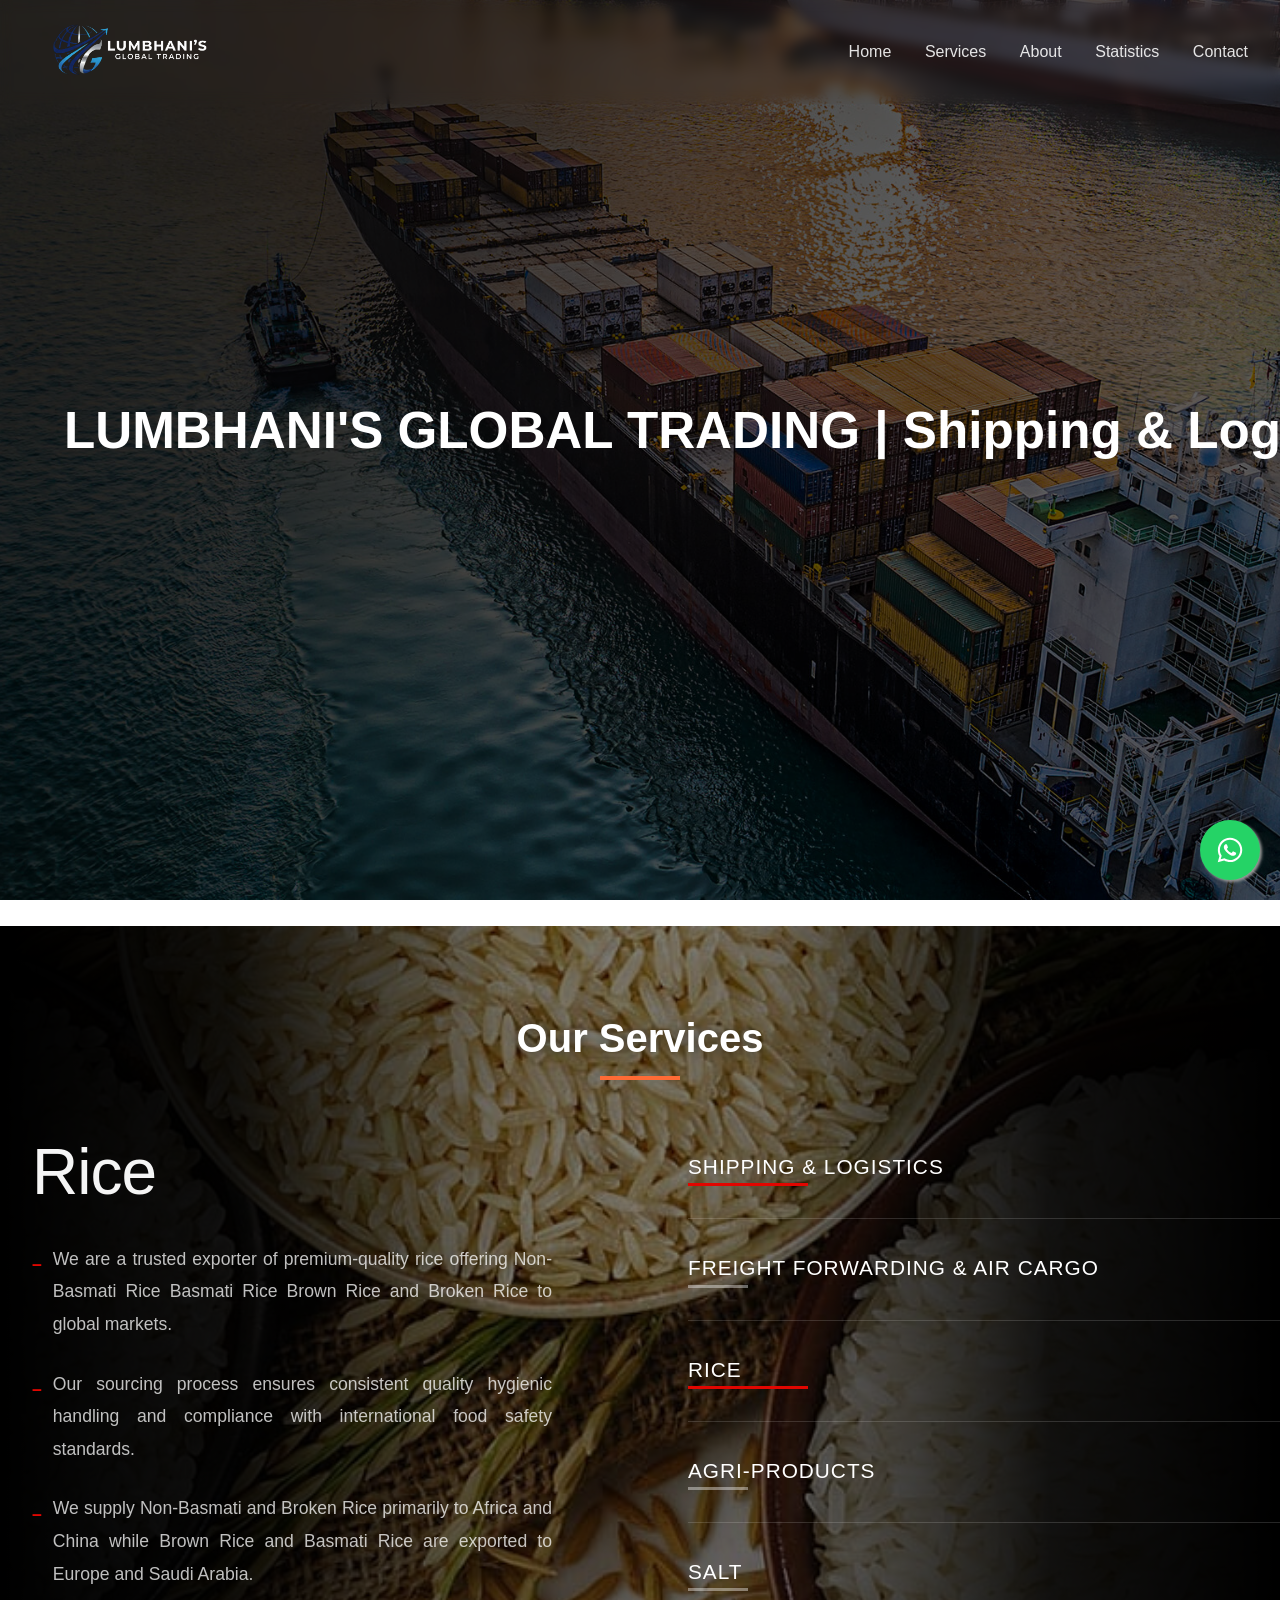
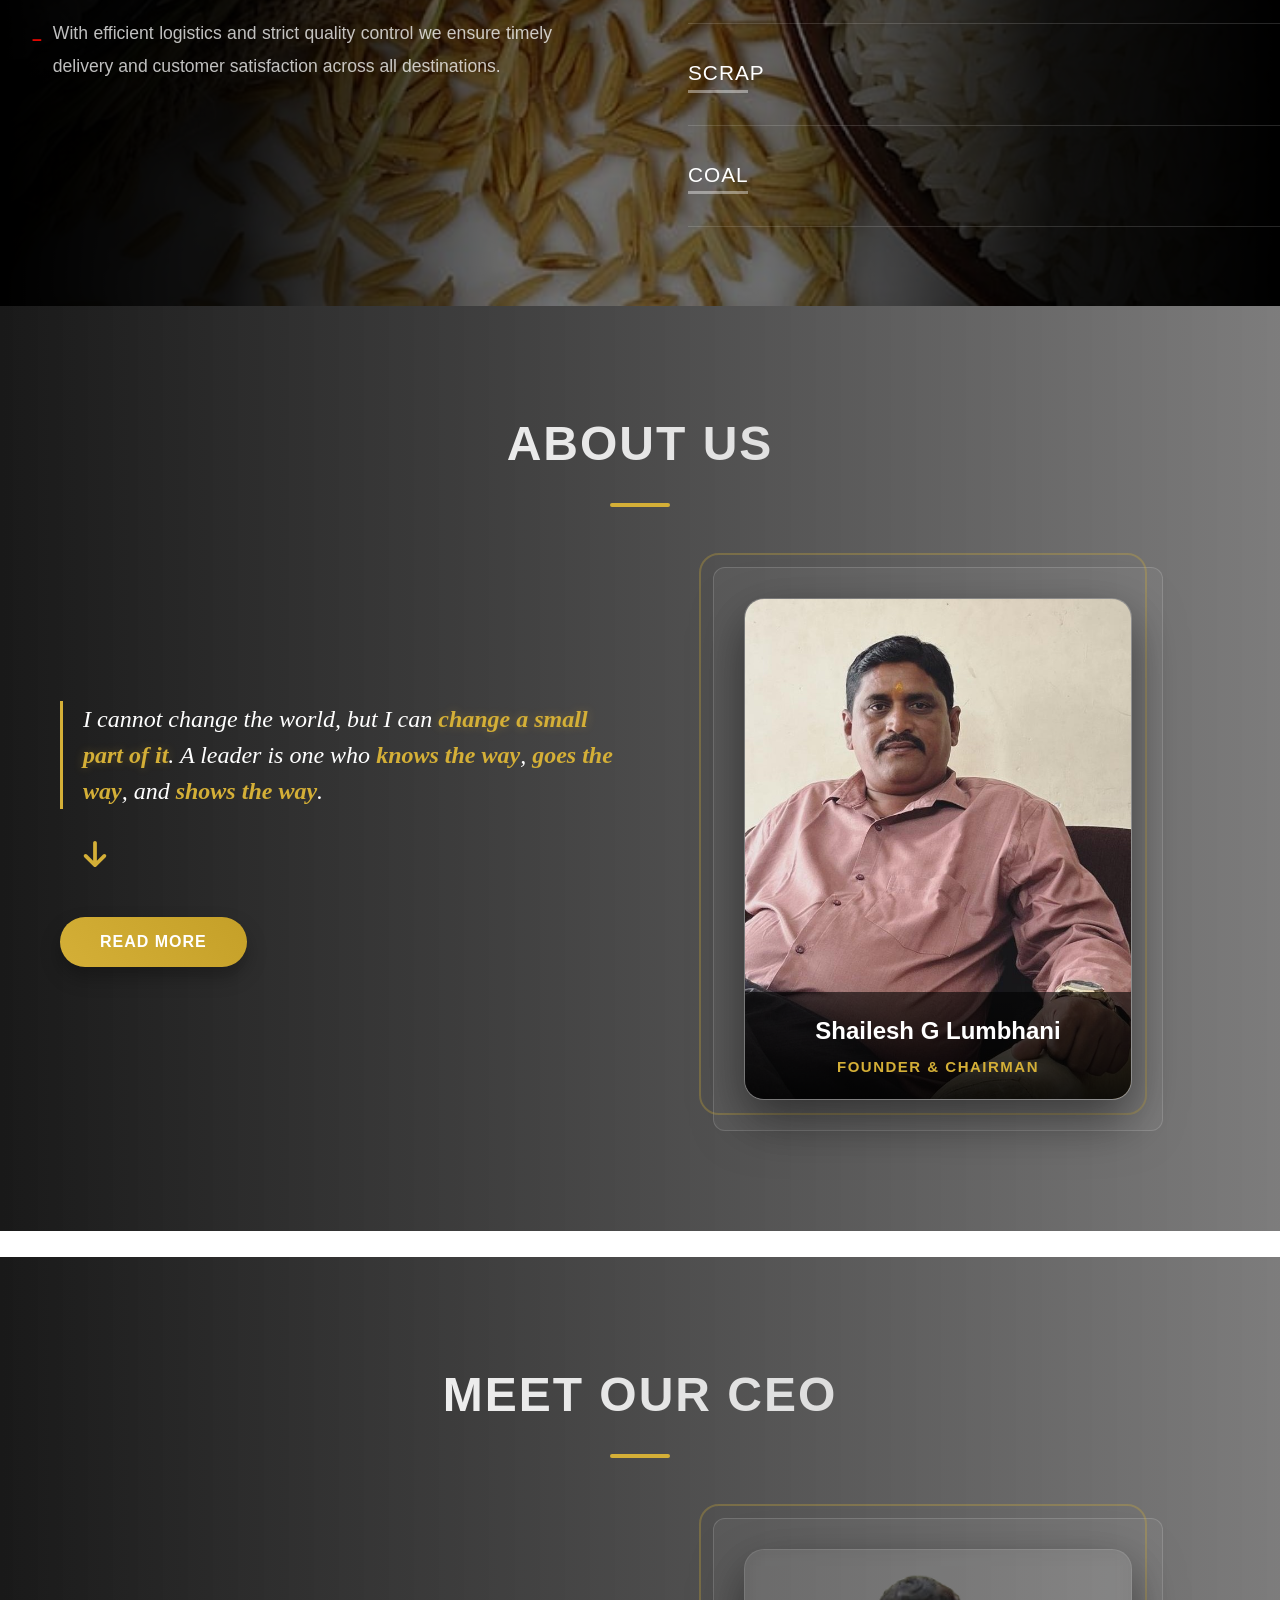
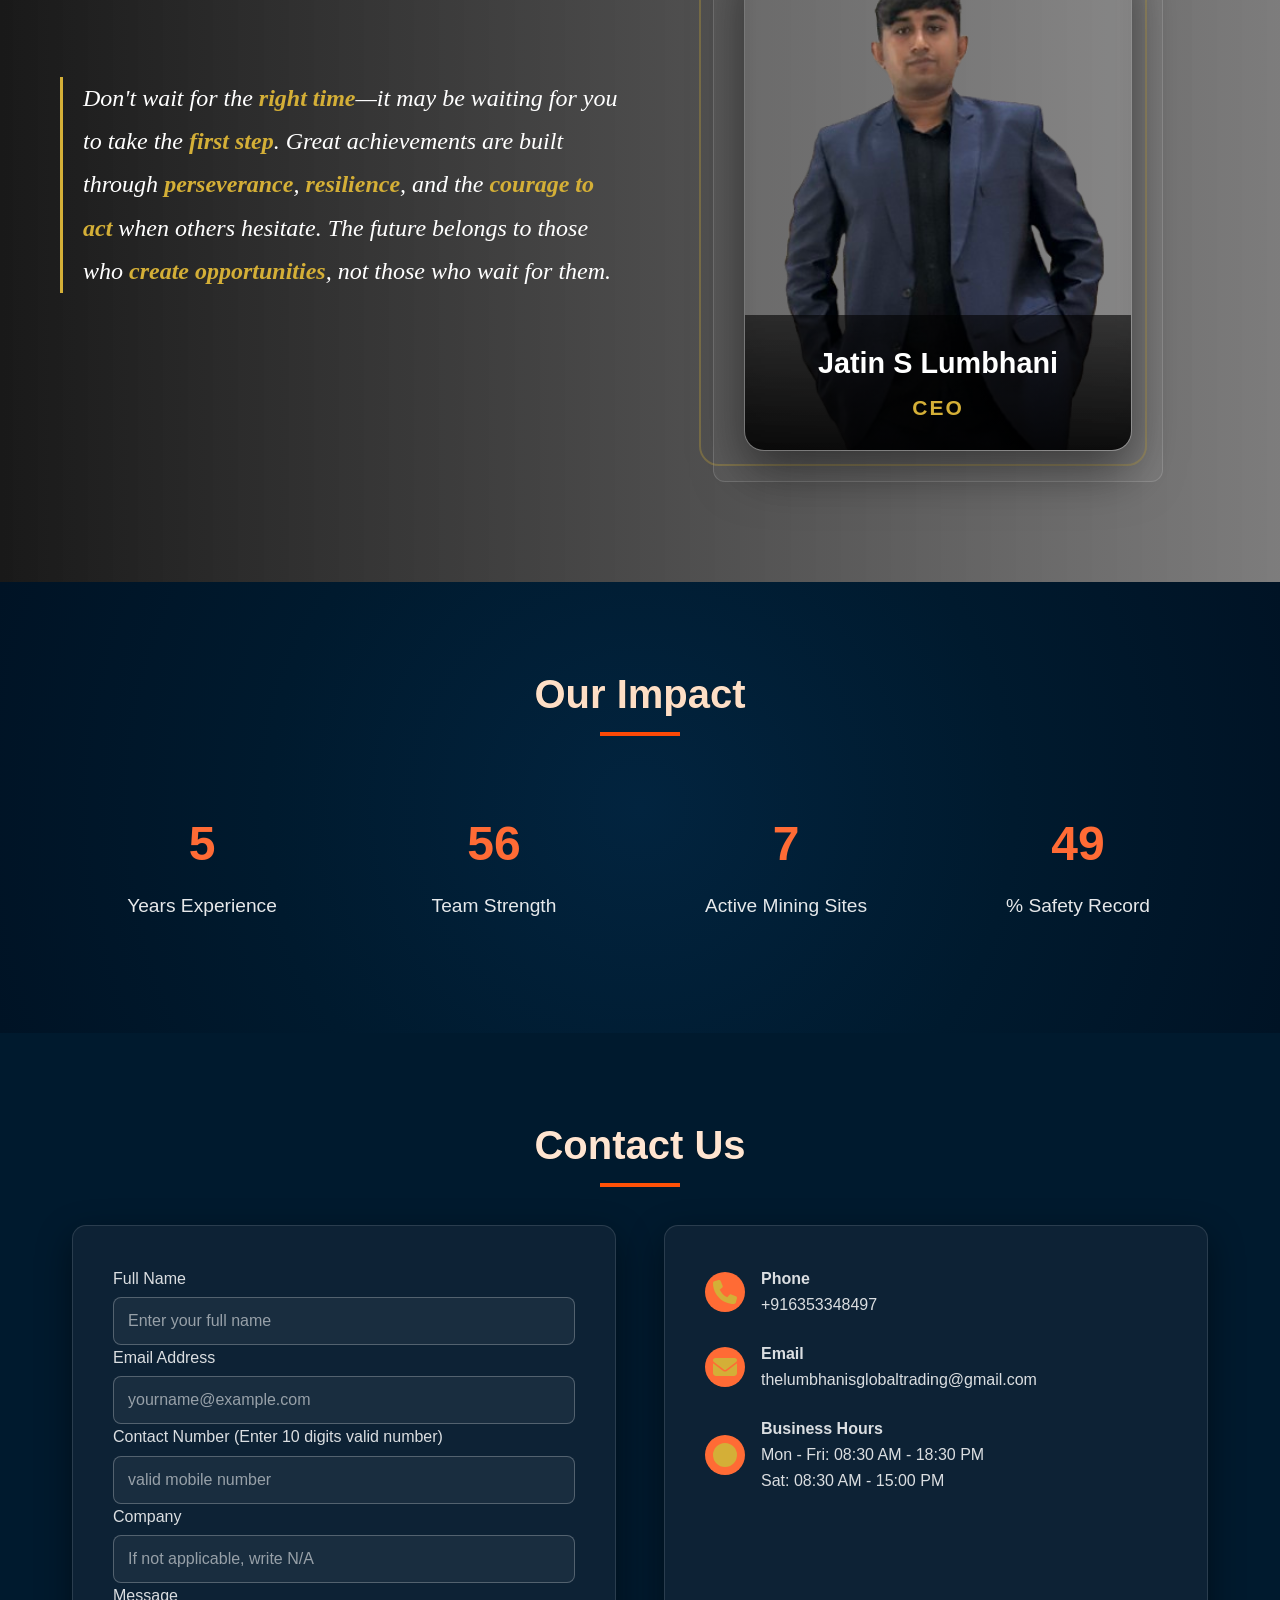
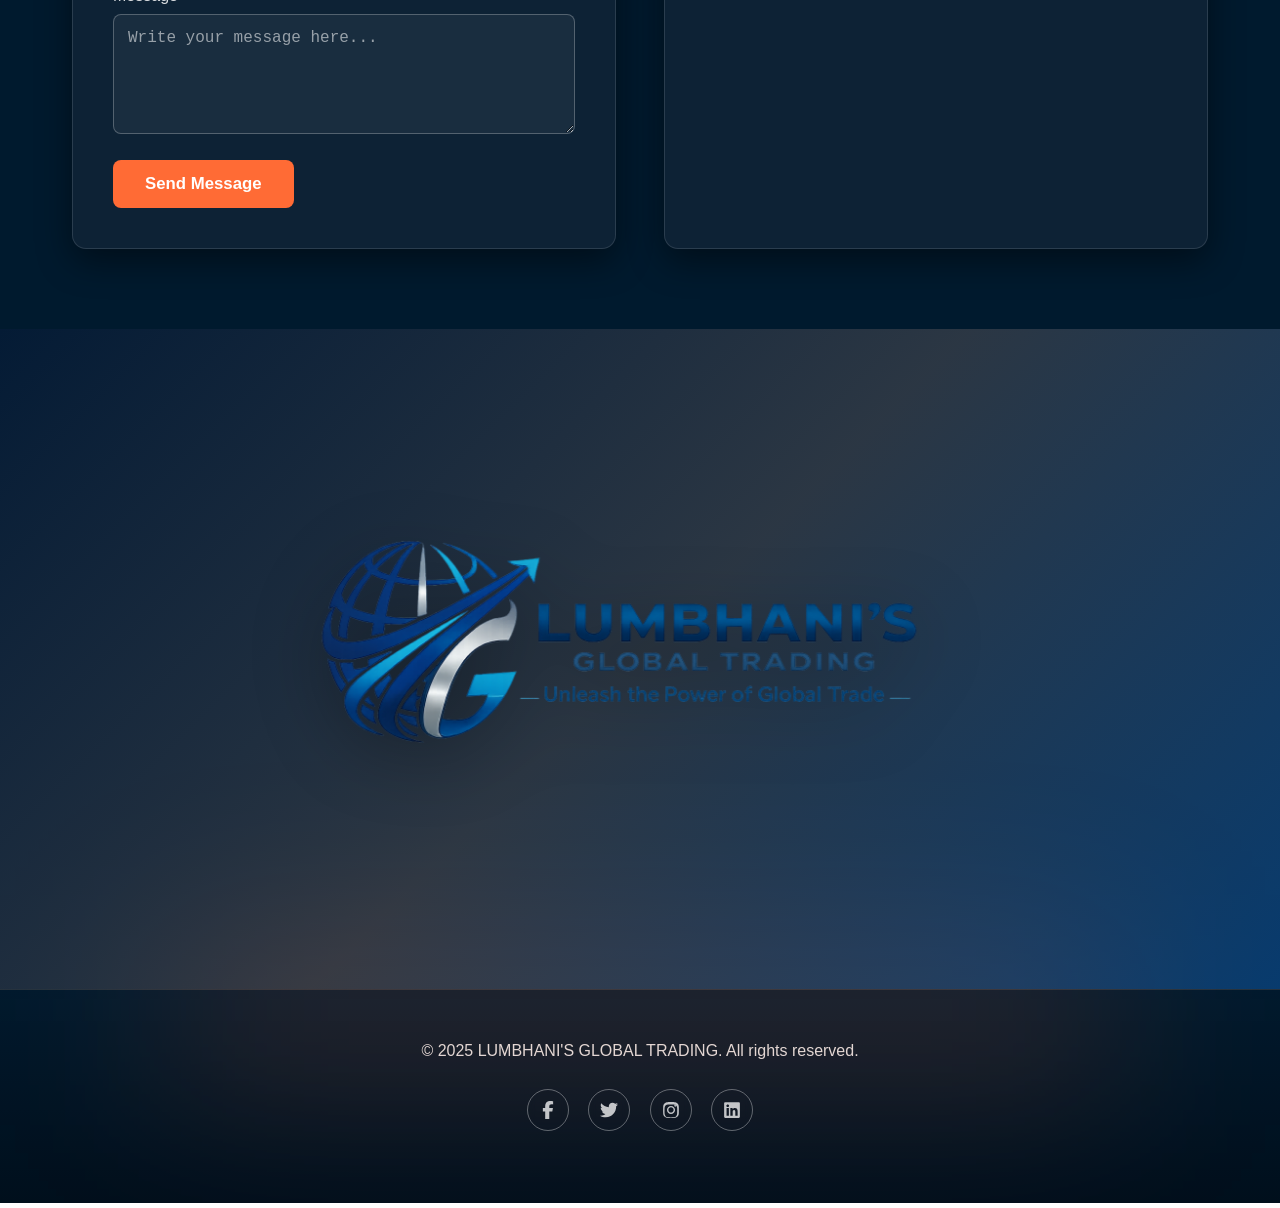
==== commit b3a5bd44: "feat: update social sharing images and add Open Graph meta tags to business page" ====
--- a/index.html
+++ b/index.html
@@ -33,7 +33,7 @@
     <meta property="og:title" content="LUMBHANI'S GLOBAL TRADING - Mining Export & Import Company">
     <meta property="og:description"
         content="Trusted international trading of coal, minerals, metals and industrial materials. Gujarat, India based mining export-import supplier.">
-    <meta property="og:image" content="favicon.png"> <!-- Or your logo image path -->
+    <meta property="og:image" content="https://lgtapp.netlify.app/bigbanner.png">
     <meta property="og:type" content="website">
     <meta property="og:url" content="https://lgtapp.netlify.app/">
 
@@ -41,7 +41,7 @@
     <meta name="twitter:card" content="summary_large_image">
     <meta name="twitter:title" content="LUMBHANI'S GLOBAL TRADING">
     <meta name="twitter:description" content="Global mining commodities trading & logistics solutions.">
-    <meta name="twitter:image" content="favicon.png">
+    <meta name="twitter:image" content="https://lgtapp.netlify.app/bigbanner.png">
 
     <!-- Favicon -->
     <link rel="shortcut icon" href="favicon.png" type="image/png">
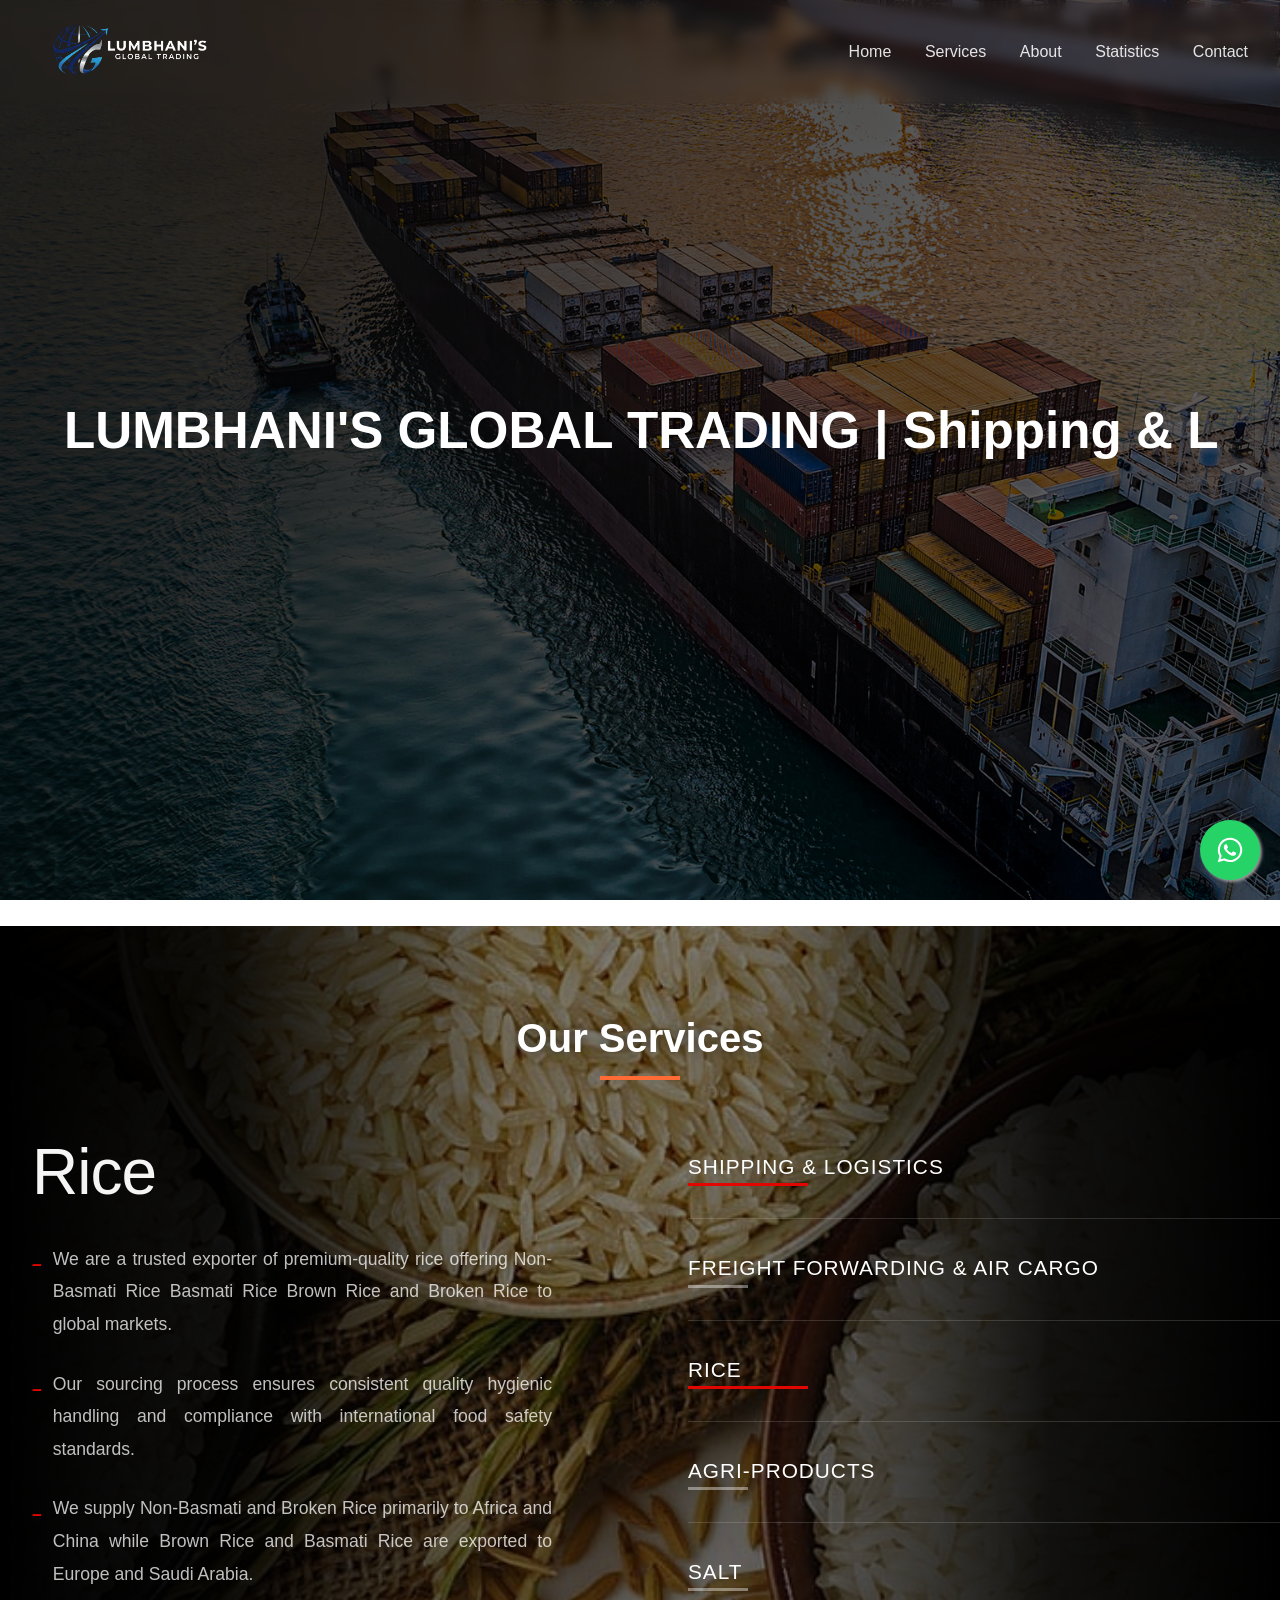
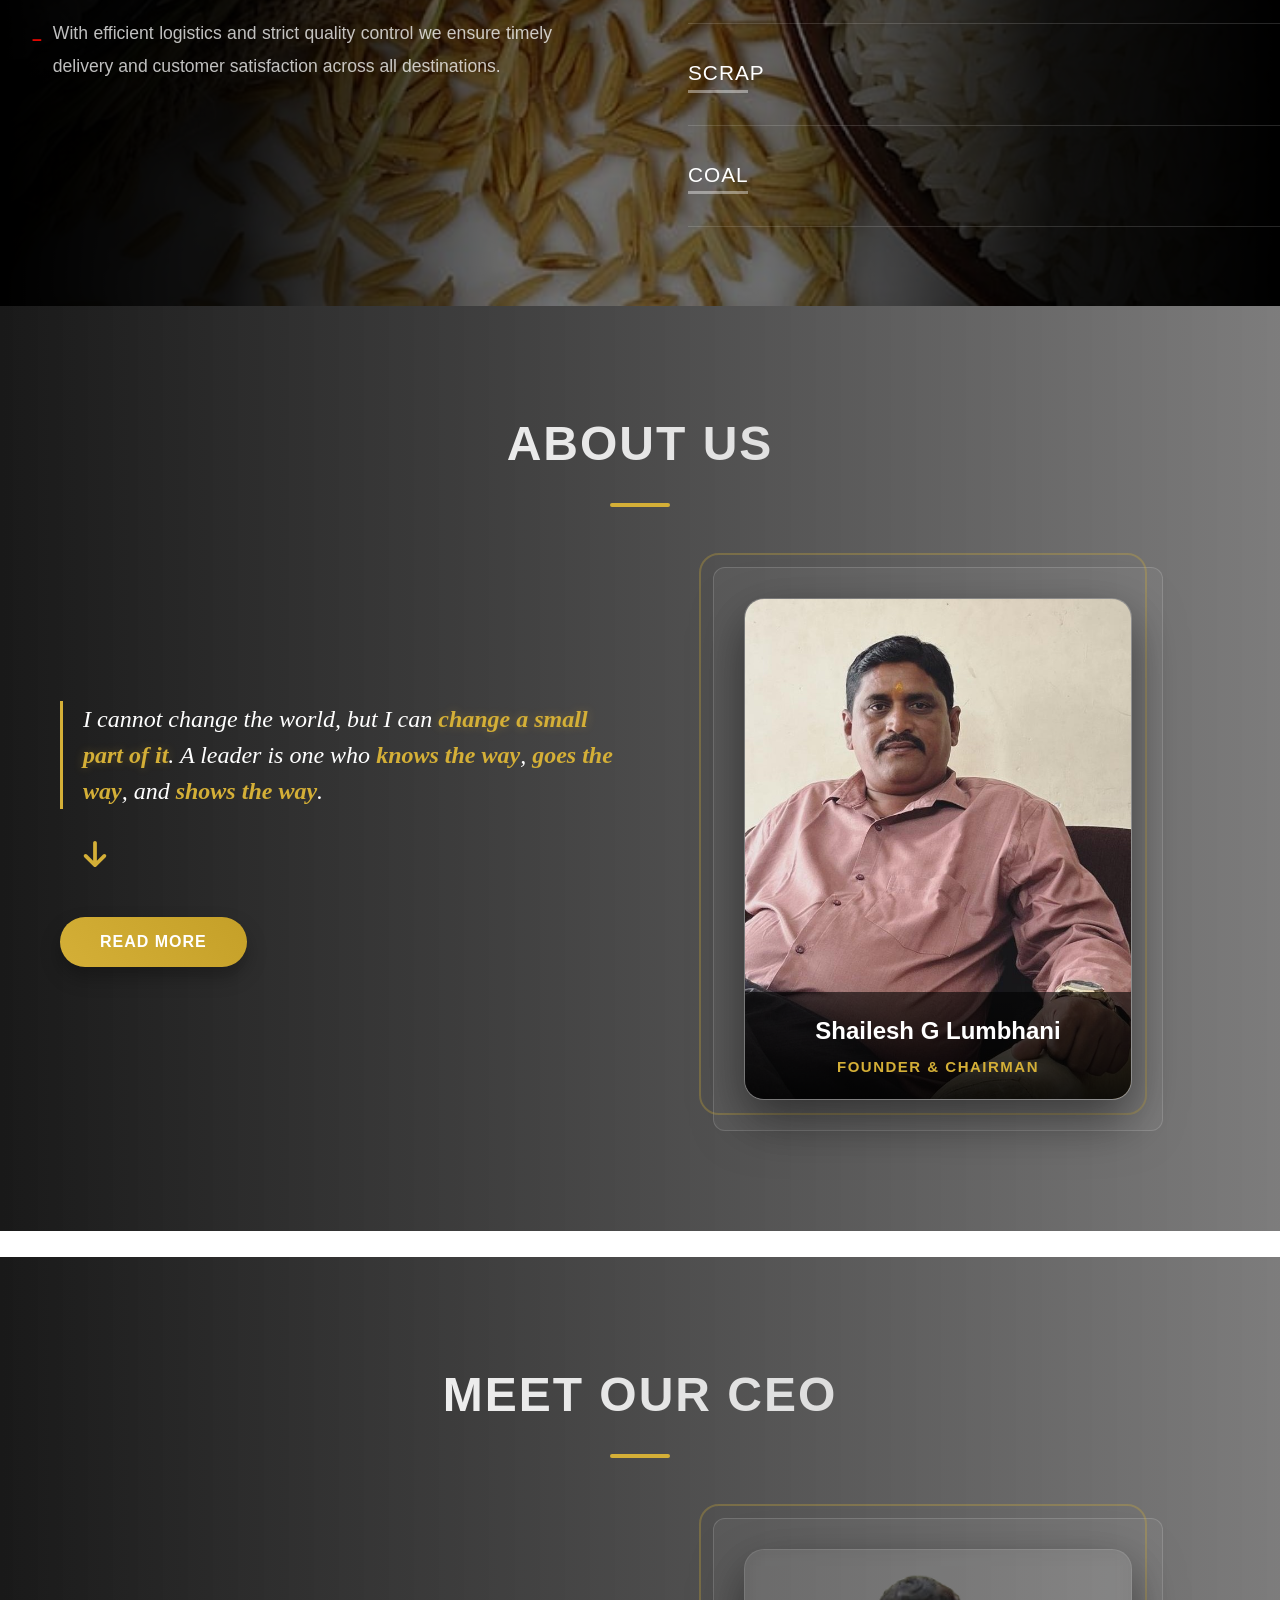
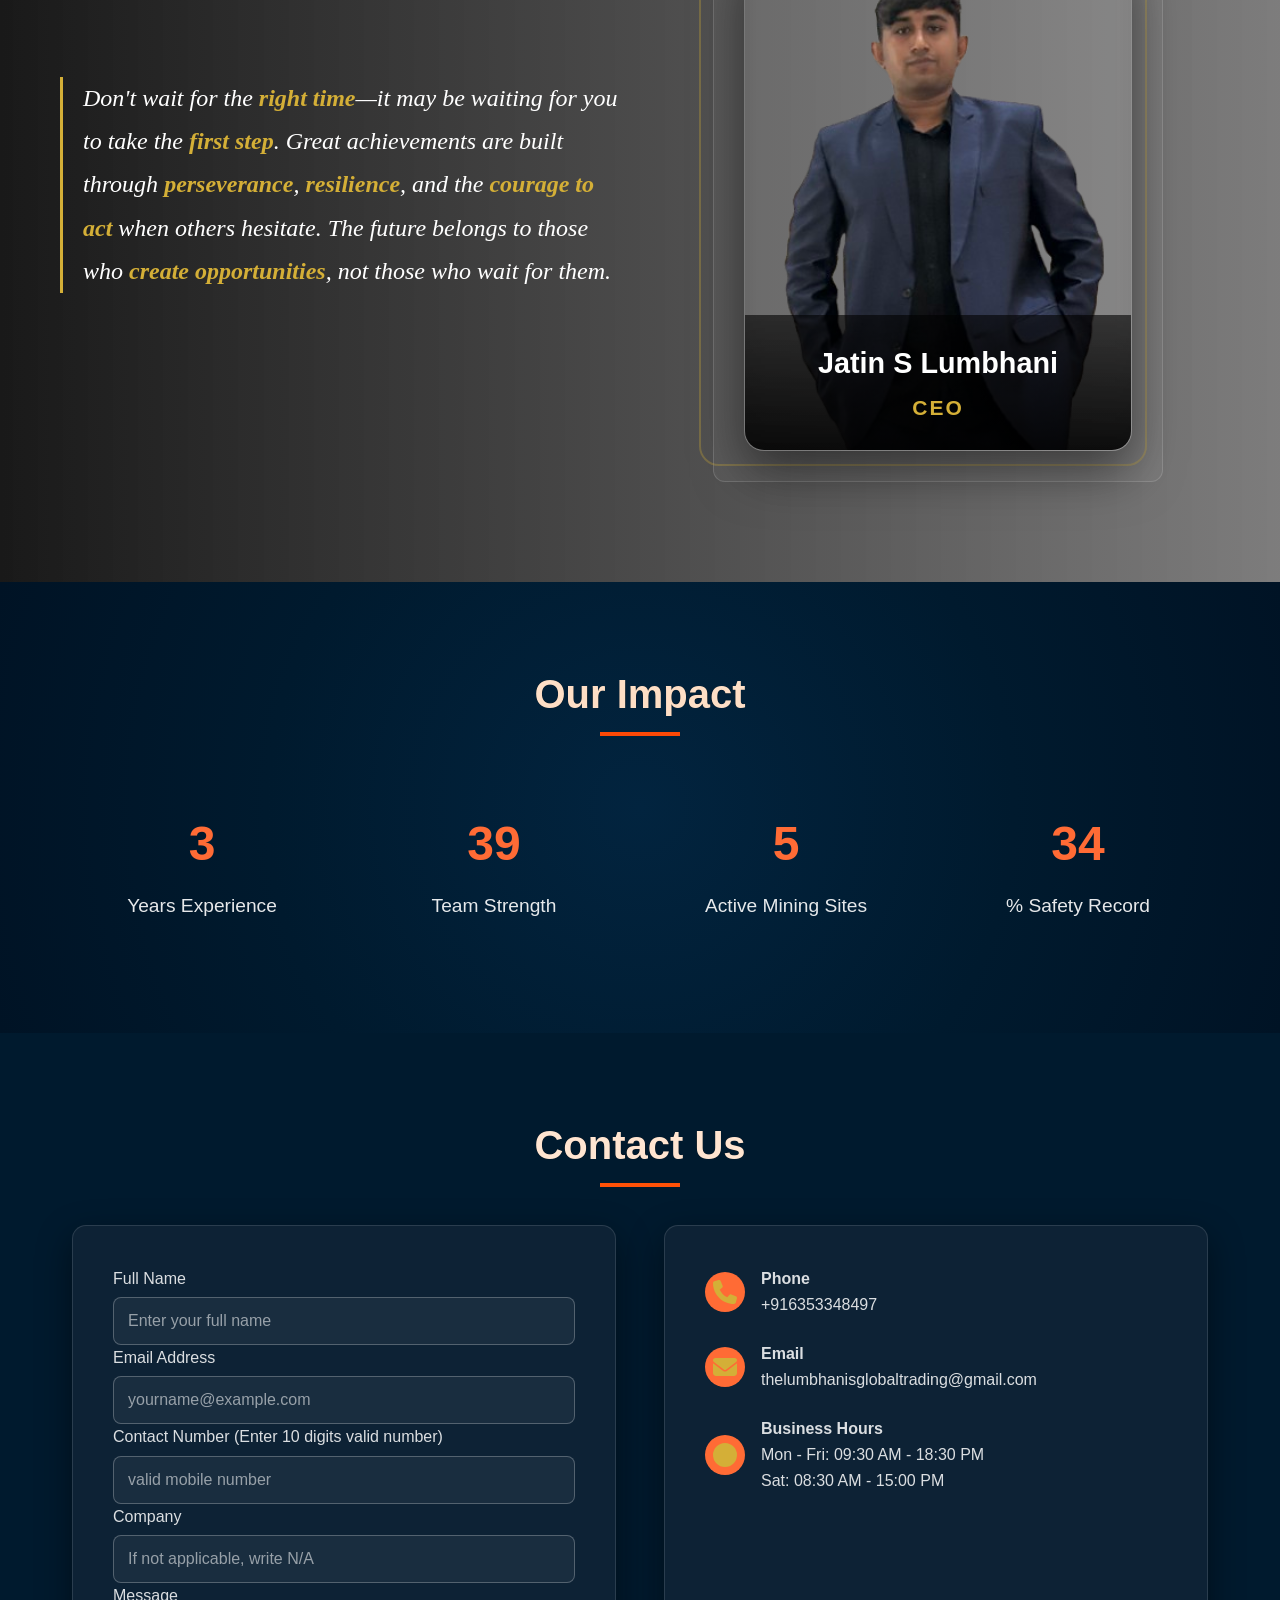
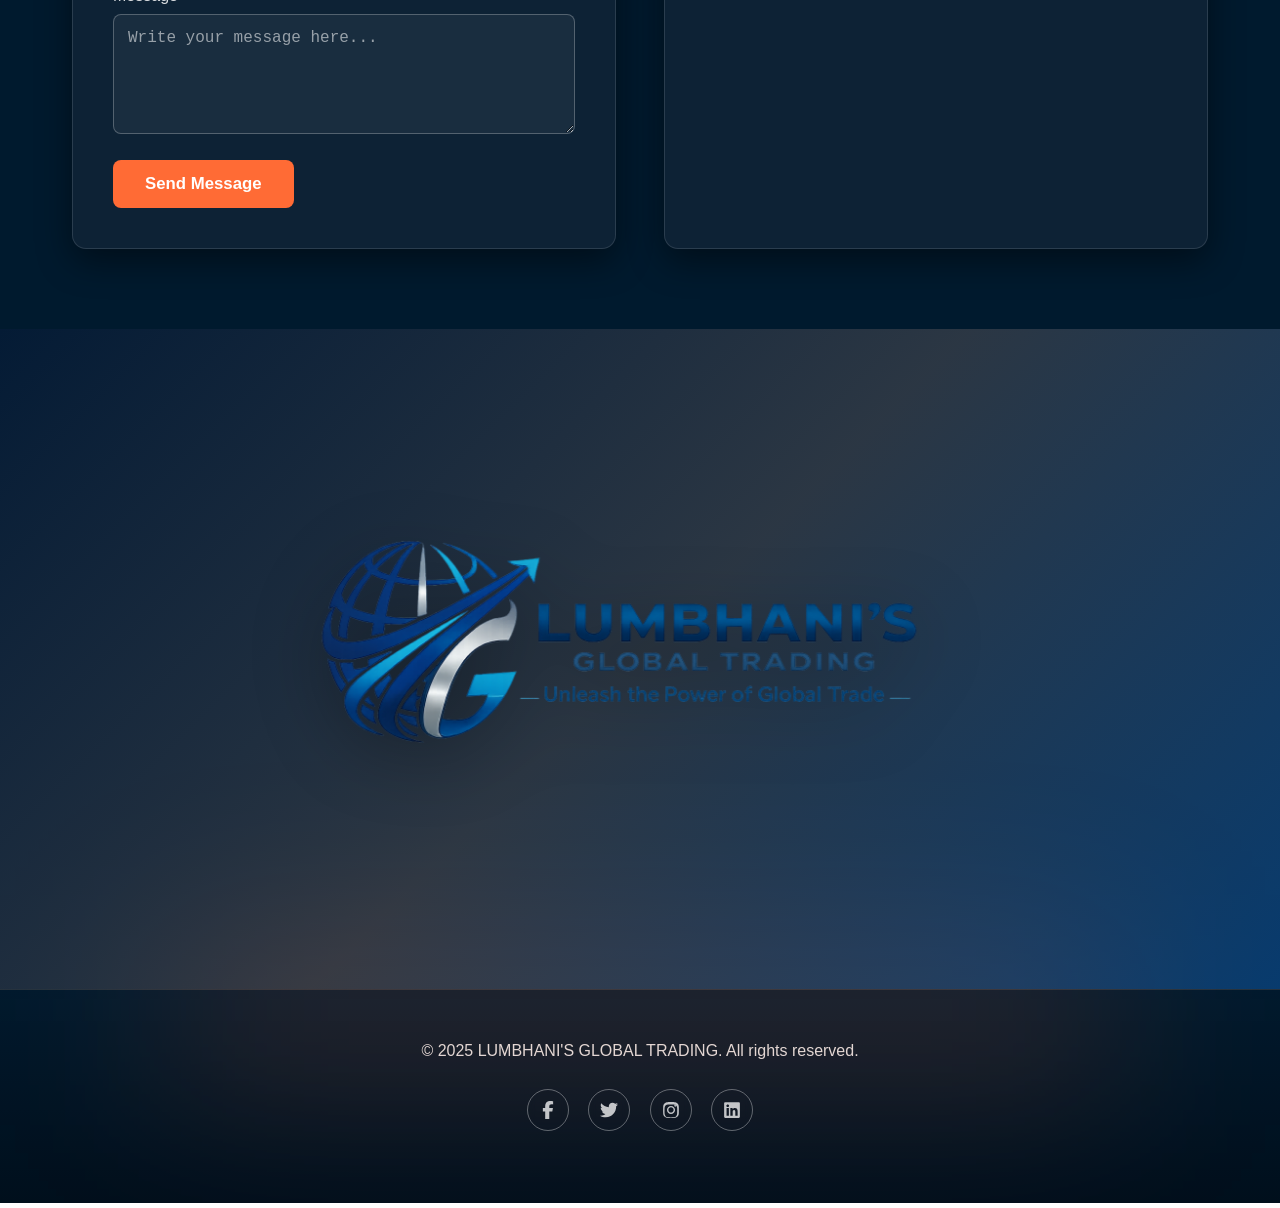
==== commit fca6bb05: "feat: improve mobile responsiveness, update business hours, and optimize service worker caching stra" ====
--- a/index.html
+++ b/index.html
@@ -868,7 +868,7 @@
                             </svg></div>
                         <div>
                             <strong>Business Hours</strong><br>
-                            Mon - Fri: 08:30 AM - 18:30 PM<br>
+                            Mon - Fri: 09:30 AM - 18:30 PM<br>
                             Sat: 08:30 AM - 15:00 PM
                         </div>
                     </div>
--- a/style.css
+++ b/style.css
@@ -1855,4 +1855,95 @@
 
 .delay-600 {
     transition-delay: 600ms;
+}
+
+/* ==========================================
+   MOBILE & TABLET REDESIGN OVERRIDES
+   ========================================== */
+
+@media (max-width: 768px) {
+    /* Founder & CEO sections responsiveness */
+    #about-founder, 
+    #about-ceo {
+        padding: 50px 0 !important;
+    }
+
+    #about-founder .about-title, 
+    #about-ceo .about-title {
+        font-size: 2rem !important;
+        margin-bottom: 5px !important;
+    }
+
+    #about-founder .about-wrapper, 
+    #about-ceo .about-wrapper {
+        gap: 20px !important;
+    }
+
+    #about-founder .owner-card, 
+    #about-ceo .owner-card {
+        max-width: 100% !important;
+        margin: 0 auto;
+        padding: 20px !important;
+    }
+
+    /* Target the tall image container wrapper div in owner-card */
+    #about-founder .owner-card div[style*="height: 500px"],
+    #about-ceo .owner-card div[style*="height: 500px"] {
+        height: 320px !important;
+    }
+
+    /* Make sure text doesn't overflow or look too large */
+    #about-founder .quote-text, 
+    #about-ceo .quote-text {
+        font-size: 1.25rem !important;
+        line-height: 1.5 !important;
+        margin-bottom: 20px !important;
+    }
+    
+    #about-founder button,
+    #about-ceo button {
+        padding: 12px 30px !important;
+        font-size: 14px !important;
+    }
+
+    /* Big company banner responsiveness */
+    .company-logo-banner {
+        max-height: 320px !important;
+        max-width: 95% !important;
+    }
+    .company-banner {
+        min-height: 280px !important;
+        padding: 50px 15px !important;
+    }
+
+    /* Responsive overrides for business.html profiles and cards */
+    .business-hero {
+        height: 40vh !important;
+    }
+    
+    .business-hero h1 {
+        font-size: 2rem !important;
+    }
+    
+    .content-section {
+        padding: 50px 0 !important;
+    }
+    
+    .content-section h2 {
+        font-size: 1.8rem !important;
+    }
+    
+    .content-section p {
+        font-size: 1rem !important;
+        line-height: 1.7 !important;
+        padding: 0 15px !important;
+    }
+    
+    .value-card {
+        padding: 1.5rem !important;
+    }
+    
+    .value-card h3 {
+        font-size: 1.3rem !important;
+    }
 }
